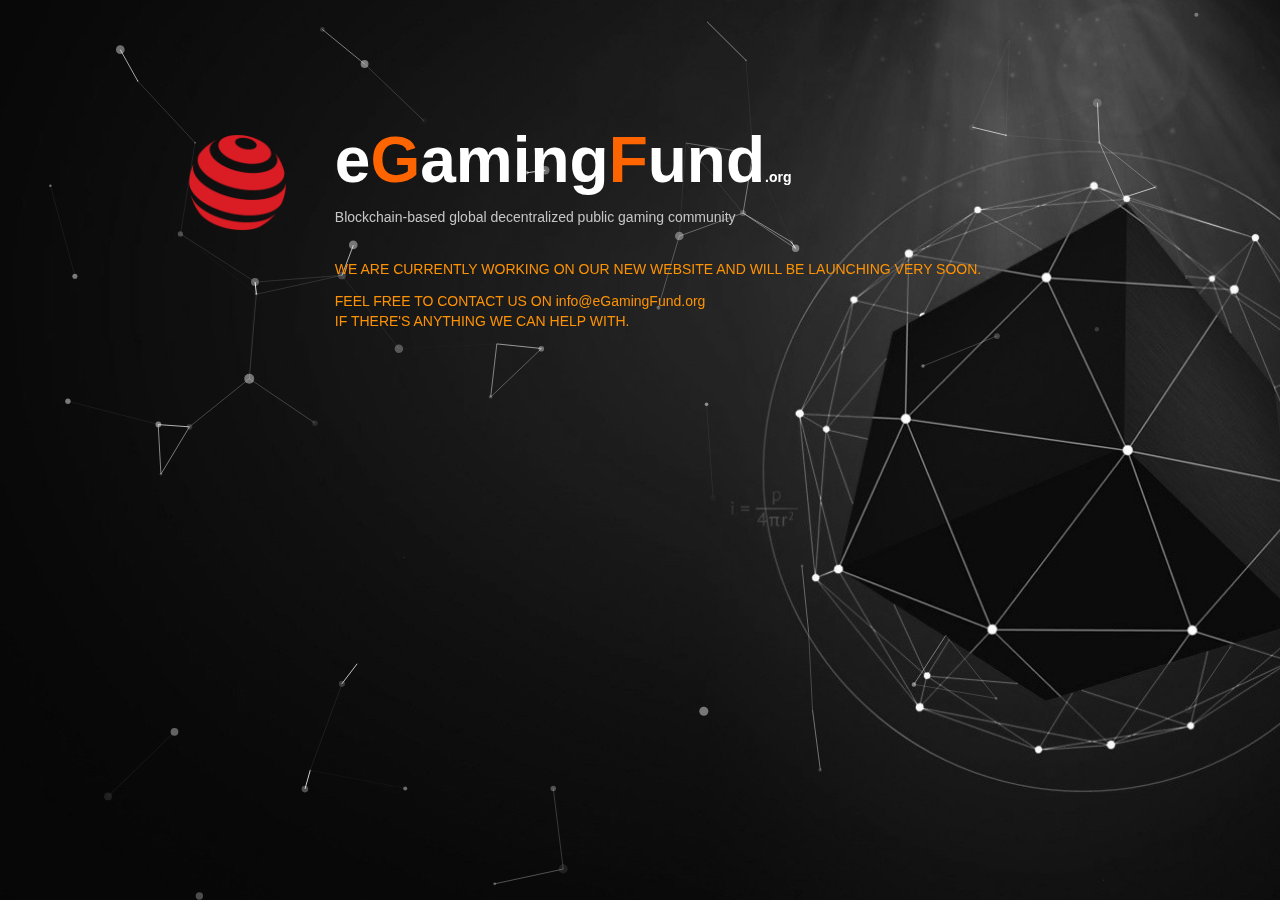
==== index.html @ 2503876f "Update" ====
﻿<!DOCTYPE html>
<html lang="zh-cmn-Hans">
<head>
    <meta charset="utf-8">
    <title>Blockchain eGamingFund Game Community eGamingFund</title>
    <link rel="bookmark" type="image/x-icon" href="img/logo1.ico"/>
	<link rel="shortcut icon" href="img/logo1.ico" type="image/x-icon"/>
    <link rel="icon" href="img/logo2.png" type="image/png">
    <meta name="viewport" content="width=device-width, initial-scale=1.0">
    <meta name="author" content="Fabian Bentz Webdesign">
    <meta name="keywords" content="Game Development,Financing,Crowdfunding,Investment,NSFW,Token,Gaming">

    <!--facebook linked start-->
    <meta property="og:type" content="website"/>
    <!--<meta property="og:locale" content="en_US"/>-->
	<meta property="og:url" content="https://egamingfund.org"/>
    <meta property="og:title" content="eGamingFund"/>
    <meta property="og:image" content="https://egamingfund.org/img/logo2.png" />
    <!--facebook linked end-->

    <!--twitter linked start-->
    <meta name="twitter:card" content="summary"/>
    <!--<meta name="twitter:site" content="@enjin"/>-->
	<meta name="twitter:title" content="eGamingFund"/>
    <meta name="twitter:image" content="https://egamingfund.org/img/logo2.png"/>
    <!--twitter linked end-->

    <!-- CSS Styles -->
    <link href="./css/bootstrap.css" rel="stylesheet">
    <link href="./css/custom.css" rel="stylesheet">
    <link rel="stylesheet" id="theme" href="./css/theme6.css" type="text/css" />
    <link rel="stylesheet" href="./font-awesome/css/font-awesome.min.css">
    <link rel="stylesheet" href="./css/particle.css" type="text/css" />
    <link rel="stylesheet" media="screen" href="./css/sequence-slider.css" />
    <link rel="stylesheet" href="./css/top.css" type="text/css" />
    <link rel="stylesheet" href="./css/new.css" type="text/css" />

    <link rel="stylesheet" href="./css/userlogin.css" type="text/css" />
    <style>
        @media (min-width: 768px){
            #top-slider .slider-bg {
                background: url(./img/slider/background0.jpg);
                margin: 0 auto;
                padding: 0;
                position: absolute;
                z-index: 100;
                width: 100%;
                height: 100%;
                /* height: 47vw; */
                background-repeat: no-repeat;
                background-size: cover;
                background-position: center;
                /* background-size: 100% 100%; */
            }
        }

        @media only screen and (max-width: 1268px){
            #sequence {
                margin: 4vw 6.5vw;
                width: initial;
            }
        }
        @media only screen and (min-width: 1268px){
            #sequence{
                margin: 9vw 6.5vw;
                width: initial;
            }
        }
        #top-slider .container {
            margin-left: 0vw;
        }
            
        
    </style>
</head>

<body class="body">   

    <!--sequence-slider --> 
    <div id="top-slider">
        <div class="slider-bg top" id="particles-js">
            <script src="./js/particles.min.js"></script>
            <script src="./js/particle-json.js"></script>
            <div class="slider-content">
                <div style="display: flex; justify-content: center; align-items: center; margin-bottom: 5vw">
                    <img src="./img/logo2.png" style="width: 10vw; margin: 0 5% 0 0;" />
                    <div class="slider-center" id="showContent">     
                        <div class="slider-title" >e<span>G</span>aming<span>F</span>und<span style="color: #fff; font-size: 14px;">.org</span></div>
                        
                    </div>
                </div>
                <div class="slider-text" id="sequence_other_item1" style="font-size: 14px; text-align: center; font-family: Arial;">Blockchain-based global decentralized public gaming community</div>
                        <div class="slider-text" id="sequence_other_item1" style="font-family: Arial;">
                            <div style="font-size: 12px;color: #FD9203; text-align: center;">WE ARE CURRENTLY WORKING ON OUR NEW WEBSITE AND WILL BE LAUNCHING VERY SOON.</div>
                            <div style="font-size: 12px;color: #FD9203; text-align: center; margin-top: 5vw;">FEEL FREE TO CONTACT US ON 
                                <a style="color: #FD9203;" href="mailto:info@egamingfund.org" target="_blank" >info@eGamingFund.org</a>
                            </div>
                            <div style="font-size: 12px;color: #FD9203; text-align: center;">IF THERE'S ANYTHING WE CAN HELP WITH.</div>
                        </div>
            </div>
        </div>

        <div class="container">    
            <div id="sequence">  
                <ul class="sequence-canvas">
                    <div style="display: flex; justify-content: center; align-items: flex-start">
                        <img src="./img/logo2.png" style="width: 10%;    margin: 2% 5% 0 0;" />
                        <li class="animate-in" id="showContent">
                            <div class="title">e<span>G</span>aming<span>F</span>und<span style="color: #fff; font-size: 14px;">.org</span></div>
                            <div class="subtitle" id="sequence_item1" style="font-size: 14px; font-family: Arial;">Blockchain-based global decentralized public gaming community</div>
                            <div class="slider-text" id="sequence_other_item1" style="font-family: Arial;">
                                <div style="font-size: 14px;color: #FD9203; text-align: left; white-space: nowrap;">WE ARE CURRENTLY WORKING ON OUR NEW WEBSITE AND WILL BE LAUNCHING VERY SOON.</div>
                                <div style="font-size: 14px;color: #FD9203; text-align: left; margin-top: 1vw">FEEL FREE TO CONTACT US ON 
                                    <a style="color: #FD9203;" href="mailto:info@egamingfund.org" target="_blank" >info@eGamingFund.org</a>
                                </div>
                                <div style="font-size: 14px;color: #FD9203; text-align: left;">IF THERE'S ANYTHING WE CAN HELP WITH.</div>
                            </div>
                        </li>
                    </div>
                </ul>			
            </div>         
        </div>
    </div>
    <!-- SEQUENCE SLIDER END -->



    <!--JAVASCRIPT================================================== -->
    <script src="./js/jquery-1.10.2.min.js"></script>
    <script type="text/javascript" src="./js/bootstrap.min.js"></script>
    <!-- Sequence Slider -->
    <script type="text/javascript" src="./js/jquery.sequence-min.js"></script>
    <!-- Parallax Background -->
    <script type="text/javascript" src="./js/nbw-parallax.js"></script>
    <script type="text/javascript" src="./js/jquery.inview.js"></script>
    <!-- Smooth Scrolling -->
    <script type="text/javascript" src="./js/smoothscroll.js"></script>
    <!-- Sticky Navigation --> 
    <script type="text/javascript" src="./js/jquery.sticky.js"></script>

</body>
</html>
---- css/custom.css ----
/* TABLE OF CONTENT
    -------------------------------------------------- 
    
    1. HEADINGS
    2. NAVBAR
    3. SLIDER
    4. ABOUT US
    5. SERVICE
    6. PORTFOLIO
    7. TEAM
    8. PRICE TABLES
    9. PROCESS
    10. CLIENTS
    11. FACTS
    12. CONTACT    
    13. FOOTER
    14. FEATURE STYLES
    15. RESPONSIVE CSS
     
    */
    body.body{
        font-family:  "Microsoft YaHei", "Arial" !important;
        /*min-width: 1280px;*/
         overflow-x: hidden;
    }
    .body_en{
        font-family: "Arial", "Microsoft YaHei" !important;
        /*min-width: 1280px;*/
         overflow-x: hidden;
    }
    @media only screen and (max-width: 968px){
        .decoration-img{
            display: none;
        }
    }

    #user-login{
        color: #fff; 
        font-size: 2rem; 
        padding: 0 5px;
    }
    #user-login .user-info{
        position: absolute;
        top: 50px;
        background-color: #000;
        color: #fff;
        font-size: 1.6rem; 
        display: none;
    }
    #user-login .user-info div:first-child{
        border-bottom: 0px solid #cf0202;
    }
    #user-login .user-info div{
        line-height: 200%;
        padding: 0 10px;
        border-top: 1px solid #cf0202;
        border-bottom: 1px solid #cf0202;
        text-align: center;
        white-space: nowrap;
    }
    #user-login .user-info div:hover,
    #user-login .user-info div:active{
        color: #cf0202;
        cursor: pointer;
    }
    @media (max-width: 350px){
        #user-login{
            color: #fff; 
            font-size: 1.8rem; 
            padding: 0 5px;
        }
    }

    /* 1. HEADINGS
    -------------------------------------------------- */
    
    h1 {
	    font-size: 60px;
	    text-transform: uppercase;
	    text-align: center;
    }
    
    h2 {
	    font-size:50px;
	    text-align: center;
    }
    
    h3 {
	    font-size: 40px;
	    text-align: center;
	}
	
	h4 {
	    font-size: 30px;
	}
	
	h5 {
		font-size: 20px;
	}
	
	h6 {
		font-size: 12px;
	}
	
	.subhead {
		color: #fff;
		text-align: center;
	}

    /* 2. NAVBAR
    -------------------------------------------------- */
    #menu .w-col img.logo{
        margin-top:10px
    }
    #menu {
	    z-index: 11000;
        border: 1px solid #1e1e1e;
        margin: 0;
        position: fixed;
    }
    #menu .container{
        margin: 0;
        padding: 0;
        width: 100%;
    }
    #menu .container .navbar-collapse a{
        font-weight: bold;
        font-size: 14px;
        padding: 15.5px 0;
        margin: 0 12px;
        color: #e5e5e5;
    }
    #menu .container .navbar-collapse a:hover,  #menu .container .navbar-collapse a:focus{
        border-bottom: 2px solid red;
        color: red;
        background-color: #000;
    }
    #menu .container #navigation{
        margin-left: 5px;
    }

    #menu .container #translation{
        float: right;
        height: 50px;
        line-height: 50px;
    }
    #menu .container #translation img{
        margin: 0 5px;
        width: 25px;
        cursor: pointer;
    }

    #google_translate_element{
        position: absolute; 
        right: 66px; 
        width: 125px; 
        height: 50px; 
        line-height: 50px;
    }

    #menu .container #registration{
        float: right;
        /*margin-right: 10px;*/
        height: 51px;
        line-height: 51px;
    }
    #menu .container #registration a{
        font-weight: bold;
        font-size: 13px;
        margin: 11px 0;
        padding: 0px 13px;
        border: 1px solid red;
        color: #e5e5e5;
        border-radius: 4px;
        height: 28px;
        line-height: 28px;
        min-width: 99px;
        text-align: center;
        margin-right:  6px;
    }
    #menu .container #registration a:link{
        background-color: #000;
    }
    #menu .container #registration a:visited{
        background-color: #000;
    }
    #menu .container #registration a:hover{
        background-color: red;
    }
    #menu .container #registration a:active{
        background-color: red;
    }
    
    #menu .container #registration span{
        font-size: 14px;
        padding: 15px 0;
        margin: 0 0px;
        color: red;
        font-weight: bolder;
        font-family: "Arial";
    }

    @media only screen and (max-width: 1067px){
        #menu .container #translation{
            float: left;
            display: flex;
            height: 51px;
            line-height: 51px;
            margin: 0px;
            justify-content: flex-end;
            padding-right: 10px;
        }
        #menu .container #registration{
            display: flex;
            margin: 5px;
            height: 51px;
            line-height: 30px;
            float: left;
            margin-left: 25px;
        }
        #menu .container .navbar-collapse a{
            padding: 6px 0;
        }
        #menu .container #registration a{
            margin: 4px 0;
            padding: 0px 16px;
        }

        #menu-sticky-wrapper .navbar-header{
            width: 100%;
            margin: 0;
        }
        #menu-sticky-wrapper .navbar-inverse .navbar-toggle{
            margin-right:  10px;
        }
        #menu-sticky-wrapper .navbar-inverse .navbar-toggle .icon-bar {
            background-color: red;
        }
        #menu-sticky-wrapper .navbar-inverse .in{
            overflow: hidden;
            padding: 0;
            width: 100%;
            margin: 0;
            border-color: red;
            border-bottom: 1px solid red;
        }
        #menu .container #navigation{
            margin-left: 20px;
        }
         #menu .container #registration a{
            margin-right: 16px;
        }
    }
    @media only screen and (max-width: 350px){
         #menu .container #translation img{
            margin: 0 3px;
        }
         #menu .container #translation{
             margin-left: 0px;
             padding-right: 0px;
         }
    }

    @media only screen and (min-width: 1068px){
        #menu .container #translation{
            position: absolute;
            right: 100px;
        }
    }

    /* 3. SLIDER BACKGROUND
    -------------------------------------------------- */
    
    #top-slider {
    	width: 100%;
    	height: 47vw;
     	text-align: center;
    	z-index: 100;
    }
    #top-slider .container{
        margin-left: 2vw;
    }
    #top-slider .slider-bg {
    	background: url(../img/slider/background0.jpg);	
    	margin: 0 auto;
    	padding: 0;
    	position: absolute;
    	z-index: 100;
    	width: 100%;
    	height: 47vw;
        background-size: 100% 100%;
    }

    /* 4. ABOUT US
    -------------------------------------------------- */

    .html {
    	width: 95%;  /* YOUR SKILL VALUE HERE */
    	-moz-animation: html 15s ease-out;
    	-webkit-animation: html 15s ease-out;
    	background-color: #e67e22;
    }

    .css {
    	width: 90%; /* YOUR SKILL VALUE HERE */
    	-moz-animation: css 15s ease-out;
    	-webkit-animation: css 15s ease-out;
    	background-color: #e67e22;
    }

    .java {
    	width: 55%; /* YOUR SKILL VALUE HERE */
    	-moz-animation: java 15s ease-out;
    	-webkit-animation: java 15s ease-out;
    	background-color: #e67e22;
    }

    .php {
    	width: 65%; /* YOUR SKILL VALUE HERE */
    	-moz-animation: php 15s ease-out;
    	-webkit-animation: php 15s ease-out;
    	background-color: #e67e22;	
    }

    .psd {
    	width: 85%; /* YOUR SKILL VALUE HERE */
    	-moz-animation: psd 15s ease-out;
    	-webkit-animation: psd 15s ease-out;
    	background-color: #e67e22;	
    }

.copyrights{
	text-indent:-9999px;
	height:0;
	line-height:0;
	font-size:0;
	overflow:hidden;
}
    
    /* animation keyframes */

    @-moz-keyframes html {0%  { width:0px;} 100%{ width:95%;}  }
    @-moz-keyframes css        { 0%  { width:0px;} 100%{ width:90%;}  }
    @-moz-keyframes java      { 0%  { width:0px;} 100%{ width:55%;}  }
    @-moz-keyframes php   { 0%  { width:0px;} 100%{ width:65%;}  }
    @-moz-keyframes psd   { 0%  { width:0px;} 100%{ width:85%;}  }

    @-webkit-keyframes html       { 0%  { width:0px;} 100%{ width:95%;}  }
    @-webkit-keyframes css        { 0%  { width:0px;} 100%{ width:90%;}  }
    @-webkit-keyframes java      { 0%  { width:0px;} 100%{ width:55%;}  }
    @-webkit-keyframes php   { 0%  { width:0px;} 100% { width:65%;}  }
    @-webkit-keyframes psd   { 0%  { width:0px;} 100% { width:85%;}  }
    
    /* 5. SERVICE
    -------------------------------------------------- */

    .service {
        padding: 0px 40px 20px 40px;
    }
    .service2 {
        padding: 0px 40px 20px 40px;
    }
    
    .service-col {
	    margin: 0px 10px;
	    padding: 30px 10px;
	    -webkit-transition:  ease-out 0.6s;
        -moz-transition: ease-out 0.6s;
        -o-transition: ease-out 0.6s;
        transition: ease-out 0.6s;
    }
    
    .service-col h4 {
	    border-bottom: 1px solid transparent;
	    padding: 10px 0px;
    }
    
    .service-col p {
	    padding: 10px;
    }
    
    .service-col:hover {
	    -webkit-transition: all 0.6s linear;
        -moz-transition: all 0.6s linear;
        -o-transition: all 0.6s linear;
        -ms-transition: all 0.6s linear;
        transition: all 0.6s linear;
    }
    
    .service-col:hover p {
	    padding: 10px;
    }

    .service-col:hover > div {
        text-shadow: 1px -1px 0px rgba(0,0,0,0.5);
	    -webkit-transform: rotate(360deg);
        -moz-transform: rotate(360deg);
        -o-transform: rotate(360deg);
        border-radius: 50%;
	    -webkit-border-radius: 50%;
	    -moz-border-radius: 50%;
    }
    
    /* Icon rotation effect  */
    
    .rotate {
	    -webkit-transition-duration: 0.8s;
        -moz-transition-duration: 0.8s;
        -o-transition-duration: 0.8s;
        transition-duration: 0.8s;
        border-radius: 50%;
    }
    
    .rotate:hover {
        -webkit-transform: rotate(360deg);
        -moz-transform: rotate(360deg);
        -o-transform: rotate(360deg);
        border-radius: 50%;   
    }
    
   /* Icons  */
    
    .icon-wrench, .icon-mobile {
        /*background: url('../img/icon-bg.png') repeat-x center center;*/
        position: relative;
        display: inline-block;
        width: 80px;
        height: 80px;
        padding-top: 25px;
        border-radius: 50%;
	    -webkit-border-radius: 50%;
	    -moz-border-radius: 50%;
    }
    
    .icon-desktop {
        background: url('../img/icon-bg.png') repeat-x center center;
        position: relative;
        display: inline-block;
        width: 140px;
        height: 140px;
        padding-top: 22px;
        border-radius: 50%;
	    -webkit-border-radius: 50%;
	    -moz-border-radius: 50%;
    }
    
    .webdesign {
	    z-index: 1000;
    }
    
    /* Hire Us Button  */
    
    .service-btn {
	    margin-top: 40px;
    }
    
    .btn-hire {
        text-transform: uppercase;
        font-size: 20px;
	    padding: 10px 20px;
    }

    /* 6. PORTFOLIO
    -------------------------------------------------- */
    
    /* Filter */
    
    .filter-list ul{
        text-align: center;
    }
    
    .filter-list ul li {
        margin: 5px;
        cursor: pointer;
    }
    #portfolio .nav-pills > li > a:hover, #portfolio .nav-pills > li > a:focus{
        background-color: red !important;
    }

    /* images grid and hover effect */
    
    .gallery {
	    margin: 40px 0px 0px 0px;
    }
    
    #Grid .mix{
        opacity: 0;
        display: none;
    }

    .images {
	    margin: 10px 0px;
    }

    .overlay {
        position: relative;
        overflow: hidden;
    }
 
    .caption {
        position: absolute;
        top: 0;
        right: 0;
        background: rgba(0, 0, 0, 0.75);
        width: 100%;
        height: 100%;
        padding: 2%;
        display: none;
        text-align: center;
        z-index: 2;
    }
    
    .caption h5 {
	    margin-top: 15%;
	    margin-left: 10px;
	    margin-right: 10px;
    }
    
    .caption p {
	    font-size: 12px;
    }

    /* 7. TEAM
    -------------------------------------------------- */
    
    .team {
	    margin: 0px 10px;
	    padding: 30px 10px;
	    -webkit-transition:  ease-out 0.6s;
        -moz-transition: ease-out 0.6s;
        -o-transition: ease-out 0.6s;
        transition: ease-out 0.6s;
    }
    .team2 {
	    margin: 0px 10px;
	    padding: 30px 10px;
	    -webkit-transition:  ease-out 0.6s;
        -moz-transition: ease-out 0.6s;
        -o-transition: ease-out 0.6s;
        transition: ease-out 0.6s;
    }

    .job {
        font-size: 12px;
    }
    
    .team p {
	    padding: 10px;
    }
    
    .team:hover {
	    -webkit-transition: all 0.6s linear;
        -moz-transition: all 0.6s linear;
        -o-transition: all 0.6s linear;
        -ms-transition: all 0.6s linear;
        transition: all 0.6s linear;
    }
    
    .team:hover p {
	    padding: 10px;
    }
    .team2 p {
	    padding: 10px;
    }
    
    .team2:hover {
	    -webkit-transition: all 0.6s linear;
        -moz-transition: all 0.6s linear;
        -o-transition: all 0.6s linear;
        -ms-transition: all 0.6s linear;
        transition: all 0.6s linear;
    }
    
    .team2:hover p {
	    padding: 10px;
    }
    
   /* Team Member Images  */
    
    .member1 {
        background: url('../img/team/1.jpg') center center no-repeat; /* YOUR IMAGE HERE */
        -webkit-background-size: cover;
        -moz-background-size: cover;
        -o-background-size: cover;
        background-size: cover;
        position: relative;
        display: inline-block;
        width: 140px;
        height: 140px;
        padding-top: 25px;
        border-radius: 50%;
	    -webkit-border-radius: 50%;
	    -moz-border-radius: 50%;
    }
    
    .member2 {
        background: url('../img/team/1.jpg') center center no-repeat; /* YOUR IMAGE HERE */
        -webkit-background-size: cover;
        -moz-background-size: cover;
        -o-background-size: cover;
        background-size: cover;
        position: relative;
        display: inline-block;
        width: 140px;
        height: 140px;
        padding-top: 25px;
        border-radius: 50%;
	    -webkit-border-radius: 50%;
	    -moz-border-radius: 50%;
    }
    
    .member3 {
        background: url('../img/team/1.jpg') center center no-repeat; /* YOUR IMAGE HERE */
        -webkit-background-size: cover;
        -moz-background-size: cover;
        -o-background-size: cover;
        background-size: cover;
        position: relative;
        display: inline-block;
        width: 140px;
        height: 140px;
        padding-top: 25px;
        border-radius: 50%;
	    -webkit-border-radius: 50%;
	    -moz-border-radius: 50%;
    }
    
    .member4 {
        background: url('../img/team/1.jpg') center center no-repeat; /* YOUR IMAGE HERE */
        -webkit-background-size: cover;
        -moz-background-size: cover;
        -o-background-size: cover;
        background-size: cover;
        position: relative;
        display: inline-block;
        width: 140px;
        height: 140px;
        padding-top: 25px;
        border-radius: 50%;
	    -webkit-border-radius: 50%;
	    -moz-border-radius: 50%;
    }
    
    /* Team Member Hover Images  */
    
    .team-member1:hover > div {
        background: url('../img/team/backside/1.jpg') center center no-repeat; /* YOUR IMAGE HERE */
        -webkit-background-size: cover;
        -moz-background-size: cover;
        -o-background-size: cover;
        background-size: cover;
	    -webkit-transform: rotate(360deg);
        -moz-transform: rotate(360deg);
        -o-transform: rotate(360deg);
        border-radius: 50%;
	    -webkit-border-radius: 50%;
	    -moz-border-radius: 50%;
    }
    
    .team-member2:hover > div {
        background: url('../img/team/backside/1.jpg') center center no-repeat; /* YOUR IMAGE HERE */
        -webkit-background-size: cover;
        -moz-background-size: cover;
        -o-background-size: cover;
        background-size: cover;
	    -webkit-transform: rotate(360deg);
        -moz-transform: rotate(360deg);
        -o-transform: rotate(360deg);
        border-radius: 50%;
	    -webkit-border-radius: 50%;
	    -moz-border-radius: 50%;
    }
    
    .team-member3:hover > div {
        background: url('../img/team/backside/1.jpg') center center no-repeat; /* YOUR IMAGE HERE */
        -webkit-background-size: cover;
        -moz-background-size: cover;
        -o-background-size: cover;
        background-size: cover;
	    -webkit-transform: rotate(360deg);
        -moz-transform: rotate(360deg);
        -o-transform: rotate(360deg);
        border-radius: 50%;
	    -webkit-border-radius: 50%;
	    -moz-border-radius: 50%;
    }
    
    .team-member4:hover > div {
        background: url('../img/team/backside/1.jpg') center center no-repeat; /* YOUR IMAGE HERE */
        -webkit-background-size: cover;
        -moz-background-size: cover;
        -o-background-size: cover;
        background-size: cover;
	    -webkit-transform: rotate(360deg);
        -moz-transform: rotate(360deg);
        -o-transform: rotate(360deg);
        border-radius: 50%;
	    -webkit-border-radius: 50%;
	    -moz-border-radius: 50%;
    }
    
    /* TEAM MEMBER SOCIAL ICONS */
    
    .social-team a{
	    padding: 0px 5px;
    }
    
    .icon-social {
        position: relative;
        display: inline-block;
        width: 20px;
        height: 20px;
        border-radius: 50%;
	    -webkit-border-radius: 50%;
	    -moz-border-radius: 50%;
    }

    /* 8. PRICE
    -------------------------------------------------- */
    
    .tables {
	    padding-bottom: 60px;
    }

    .price-table {
	    text-align: center;
    	margin-bottom: 20px;
	}
	
	.price-table:hover {
      -webkit-transition: all 0.6s linear;
      -moz-transition: all 0.6s linear;
      -o-transition: all 0.6s linear;
      -ms-transition: all 0.6s linear;
      transition: all 0.6s linear;
    }
	
	.price-table-body {
		padding: 0px;
		text-align: center;
	}
	
	.price-table-heading h3 {
	    font-weight: 400;
	    font-size: 28px;
	    line-height: 1em;
	    padding: 30px;
	    margin: 0;
	}

	.the-price {
		padding: 20px;
		margin: 0;
	}
	
	.the-price h1 {
	    font-size: 50px;
		line-height: 1em;
	    margin: 0;
	}

	.month
	{
	    font-size: 16px;
	}
	
	.price-table-footer {
		padding: 30px;
	}
	
	.table-feature {
		margin-top: -60px;
		-webkit-transition:  ease-out 0.6s;
        -moz-transition: ease-out 0.6s;
        -o-transition: ease-out 0.6s;
        transition: ease-out 0.6s;
	}
	
	.table-feature:hover {
       -webkit-transition: all 0.6s linear;
       -moz-transition: all 0.6s linear;
       -o-transition: all 0.6s linear;
       -ms-transition: all 0.6s linear;
       transition: all 0.6s linear;
    }
	
	/* 14. FEATURE STYLES
    -------------------------------------------------- */

    /* HEADING BOARDERS */
    
    .head-border-white {
	    width: 20%;
	    height: 0px;
    }
    
    .head-border-grey {
	    width: 20%;
	    height: 1px;
    }

    /* FONT STYLES  */
    
    .head {
	    /*margin-bottom: 60px;*/
        margin-top: 3.5vw;
    }
    
    .center {
	    text-align: center;
    }

    /* 15. MEDIA RESPONSIVE
    -------------------------------------------------- */
    
    @media only screen and (min-width: 1200px) {
    
    /* Top Slider */
    
     #top-slider .slider-bg {
        background-size: cover;
     }
    }

    @media (max-width: 979px) {
    
    /* Navbar */
    
     .container.navbar-wrapper {
        margin-bottom: 0;
        width: auto;
     }
     
     .navbar-inner {
        border-radius: 0;
        margin: 1px 0;
     }
     
     /* Filter */

    .filter-list ul{
        text-align: center;
    }
    
    /* Contact Form */
      
    .input-group {
	    max-width: 300px !important;
	    float: none;
        margin: 0 auto;
    }
	
	.form {
		padding-bottom: 50px;
	}
	
	
	.requi {
	    padding-left: 15px;
	    font-size: 12px;
    }

    }

    @media only screen and (max-width: 768px) {
    
    .slide {
	    padding-top: 30%;
    }
    
    /* Team */
   
   .team {
      -webkit-transition:  none;
      -moz-transition: none;
      -o-transition: none;
      transition: none;
    }
    
    .team:hover {
        -webkit-transition: none;
        -moz-transition: none;
        -o-transition: none;
        -ms-transition: none;
        transition: none;
    }
    .team2 {
      -webkit-transition:  none;
      -moz-transition: none;
      -o-transition: none;
      transition: none;
    }
    
    .team2:hover {
        -webkit-transition: none;
        -moz-transition: none;
        -o-transition: none;
        -ms-transition: none;
        transition: none;
    }
    
    /* Filter */
    
    .filter-list ul{
        text-align: center;
    }

    }
    
    @media (max-width: 489px) {
    
    /* Filter */
    
    .filter-list ul{
        text-align: center;
    }
    
    .filter-list ul li {
        margin-left: 5px;
        cursor: pointer;
        font-size: 12px;
    }
    
    .nav-pills > li > a {
        position: relative;
        display: block;
        padding: 5px 10px
    }
    
    .gallery ul li {
      margin: 0;
      padding: 0px 0;
      float: left;
    }
    
    .gallery ul li:hover {
      margin: 0;
      padding: 0px 0;
      float: left;
    }
    
   .gallery ul li:hover img {
      opacity: 0.1;
    }
    
    .gallery ul li:hover strong {
      font-size: 12px;
      margin: 0;
      padding: 10px 0;
      position: absolute;
      display: block;
      text-align: center;
      bottom: 55%;
      opacity: 0.9;
    }
    
    .gallery ul li:hover p {
      font-size: 12px;
      margin: 0;
      padding: 0px 0px 20px 0px;
      position: absolute;
      width: 100%;
      display: block;
      text-align: center;
      bottom: 0;
    }

    .gallery ul li:hover p span {
      margin-top: 20px;
      font-size: 12px;
      display: block;
    }

    }
    
    @media (max-width: 767px) {
    
    /* Heading */
    
    h1 {
	    font-size: 50px;
    }
    
    /* Top Slider */

    #top-slider {
    	width: 100%;
    	height: 164vw;
     	text-align: center;
    	z-index: 100;
    }
    
    #top-slider .slider-bg {
   	 	margin: 0 auto;
		padding: 0;
		position: absolute;
		z-index: 100;
		width: 100%;
		height: 164vw;
        background: url(../img/slider/background.jpg);	
        background-size: 100% 100%;
    }
    
    /* Button */
    
    .btn-top {
	    text-transform: uppercase;
        font-size: 10px;
	    padding: 10px 20px
    }
    
    /* About Us */
    
    .agency-heading {
        text-align: center;
        font-size: 50px;
    }
    
    /* Filter */
    
    .filter-list ul{
        text-align: center;
    }
    
    .filter-list ul li {
        margin-top: 5px;
        margin-left: 5px;
        cursor: pointer;
        font-size: 10px;
    }
    
    .nav-pills > li > a {
        position: relative;
        display: block;
        padding: 5px 10px
    }

    .team-grid  {
        position: relative;
        display: inline-block;
        width: 180px;
        height: 180px;
    }
    
    .media-object {
	    display: none;
    }
    
    /* Social Media Divider */
    
    .social-icons {
	    padding-top: 40px;
    }
    
    #divider .divider-bg {
    	background: cover;
    }

    }
---- css/theme6.css ----
/* TABLE OF CONTENT
    -------------------------------------------------- 

    1. NAVBAR
    2. ABOUT US
    3. SERVICE
    4. PORTFOLIO
    5. TEAM
    6. PRICE TABLES
    9. FACTS
    9. CONTACT    
    11. FOOTER
    12. BORDERS
    
    */

/* 1. Navbar
-------------- */

.navbar-inverse {
  background-color: #000;
}

/* 2. About Us
-------------- */
    #about {
        background-image: url(../img/about/bg01.png);
        background-size: 100% 100%;
	    display: block;
        width: 100%;
        overflow: hidden;
        position: relative;
	    z-index: 900;
        height: 49.5vw;
    }
    #about .container{
        margin-top: 17vw;
    }
    
    #about h1 {
	    color: #000; 
        font-size: 35px; 
    }
    
    #about p {
	    color: #000;
    }
    #about .about-img{
        display: flex;
        margin-bottom: 30px;
    }
    #about .about-img img{
        margin: 0 auto;
        width: 2.1vw;
        height: 2.1vw;
    }
    #about .about-title{
        /*font-size: 3.1vw;*/
        font-size: 50px;
        color: #fff;
        text-align: center;
        font-family: "Arial";
    }
    #about .container p{
        color: #d3d3d3;
        text-align: center;
        font-size: 1.3rem;
        line-height: 20px;
        margin: 20px 5vw;
    }
    #about .container p span{
        color: #feb201;
    }

    #about ul li img{
        height: 35vw;
        width: 26.5vw;
        margin: 0 auto;
    }
    @media only screen and (max-width: 1468px){
        #about .container p{
            margin: 8px;
        }
        #about .about-img{
            margin-bottom: 10px;
        }    
    }
    @media only screen and (max-width: 1268px){
        #about .container{
            width: 93vw;
        }   
        #about .container p{
            margin: 6px;
        }
        #about .about-title{
            line-height: 50px;
        }
        #about .about-img{
            margin-bottom: 8px;
        }    
    }
    @media only screen and (max-width: 1068px){
        #about{
            height: initial;
            background: -o-linear-gradient(top, #9d0101, #6a0000);
            background: -webkit-gradient(linear, 0 0, 0 bottom, from(#9d0101), to(#6a0000));
            background: -moz-linear-gradient(top, #9d0101, #6a0000);
        }
        #about .container{
            margin-top: 50px;
            margin-bottom: 40px;
        }
        #about .about-img img{
            width: 40px;
            height: 40px;
        }
        #about .container p{
            margin: 20px 5vw;
        }
        #about .about-img{
            margin-bottom: 20px;
        }
        #about .about-title{
            font-size: 32px;
            line-height: 32px;
        }
    }
    
    #skillbar h6 {
	    color: #fff !important;
    }

/* 2. INDUSTRY STATUS
-------------- */

    #industry-status{
        background-image: url(../img/industryStatus/bg02.jpg);
        background-size: 100% 100%;
	    display: block;
        width: 100%;
        overflow: hidden;
        position: relative;
	    z-index: 900;
        height: 49.5vw;
    }
    #industry-status .container{
        width: 100%;
        height: 100%;
        display: flex;
    }
    #industry-status .container .prominent-characteristic{
        position: relative;
        width: 20vw;
        left: 27%;
        color: #fff;
        height: 100%;
        padding-top: 6vw;
    }
    #industry-status .container .prominent-characteristic div{
        display: flex;
    }
    #industry-status .container .prominent-characteristic img{
        width: 8px;
        height: 8px;
        margin: 8px;
    }
    #industry-status .container .prominent-characteristic div div{ 
        /*margin-left: 3px;*/
        border-bottom: 2px solid red;
    }

    #industry-status .container .industry-title{
        font-size: 40px; 
        color: #fff; 
        font-weight: 800;
    }
     
    #industry-status .industry-status-img{
        margin-bottom: 30px;
    }
    #industry-status .industry-status-img img{
        /*margin: 0 4.5vw;*/
        width: 17vw;
    }

    #industry-status h1 {
	    color: #fff; 
        font-size: 35px; 
    }

    #industry-status h3 {
	    color: #fff; 
        font-size: 25px; 
    }

    #industry-status div span {
	    color: #d3d3d3; 
    }

    #industry-status .container .special-info div{
            margin: 2px 0;
    }
    #industry-status .container .special-info div .icon-circle{
        width: 8px;
        height: 8px;
        background: url(../img/industryStatus/circle.png);
        background-repeat: no-repeat;
        background-size: 100% 100%;
        position: relative;
        top: 18px;
        right: 15px;
    }
    #industry-status .container .special-info div .industry_status_item{ 
        font-size: 13px;
        line-height: 24px;
    }
    #industry-status .container .special-info div .industry_status_item span{ 
        color: #FE6501;
    }

    #industry-status .industry-status-intro{
        width: 506px;
        position: relative;
        top: 20%;
            /*margin-top: 10vw;*/
        left: 33%;
        padding: 0;
    }

    @media only screen and (max-width: 1268px){
        #industry-status{
            height: initial;
            background: #191b1a;
        }
        #industry-status .container{
            margin-top: 50px;
            margin-bottom: 50px;
        }
        #industry-status .industry-status-intro{
            margin: auto 10%;
            position: initial;
            width: 80%;
        }
        #industry-status .container .industry-title{
            font-size: 32px; 
            text-align: center;
        }
        #industry-status .container .prominent-characteristic{
            display: none;
        }
    }
    @media only screen and (max-width: 468px){
         #industry-status .container .industry-title{
            font-size: 32px;
            margin-top: 30px;
        }
    }

/* 3. Service
-------------- */
    
    #service {
        background-image: url(../img/service/bg01.jpg);
        background-size: 100% 100%;
	    display: block;
        width: 100%;
        overflow: hidden;
        position: relative;
	    z-index: 900;
	    text-align: center;
         height: 50vw;
    }
    #service2 {
        background: #343434;
	    padding: 120px 0px;
	    display: block;
        width: 100%;
        overflow: hidden;
        position: relative;
	    z-index: 900;
	    text-align: center;
    }
    #service .container .row .head{
        margin: 8vw 0 1.4vw 0;
    }
     #service .container .row .head .service-title{
        color: #5b5b5b; 
        font-weight: 800;
    }
    #service .container .row .head .service-title div{
        font-size: 40px; 
        display: inline-block;
    }
    
     #service h1 {
	    color: #fff;
        font-size: 35px; 
    }
    #service2 h1 {
	    color: #fff;
        font-size: 35px; 
    }
    
    .service-col h4 {
	    color: #fff;
        font-size: 24px;        
	}
    #service .service-col h4{
        color: #363636;
        font-size: 20px;
        font-weight: bold;
        font-family: "Microsoft YaHei" ! important;
    }
    #service .service-col p{
        color: #000;
        font-size: 13px;
        padding: 0;
        margin: 5px 26px;
        line-height: 24px;
    }
    #service .service-col p span{
        color: #963c00;
    }
    
    .service-col p {
	    color: #b8b8b8;
    }
    #service .service-col .icon-desktop, #service .service-col .icon-wrench, #service .service-col .icon-mobile{
        background: url(../img/service/017.png) repeat-x center center;
        background-size: 100% 100%;
        border-radius: 0;
        width: 130px;
        height: 150px;
        padding: 0;
    }
    #service .service-col .icon-desktop:hover, #service .service-col .icon-wrench:hover, #service .service-col .icon-mobile:hover{
        background: url(../img/service/018.png) repeat-x center center;
        background-size: 100% 100%;
    }
     #service .service-col img{
        width: 84%;
        height: 84%; 
        margin-top: 12px;
     }
     #service .service{
         padding: 2.5vw 0 0 0;
     }
     @media only screen and (max-width: 468px){
         #service .container .row .head .service-title{
            margin-top: 80px;
         }
         #service .container .row .head .service-title div{
            font-size: 32px;
        }
    }

/* 4. Portfolio
-------------- */
    
    #portfolio {
        background: #343434;
	    display: block;
        width: 100%;
        overflow: hidden;
        position: relative;
	    z-index: 900;
        color: white;
        text-align: center;
    }
    #portfolio .container .head img{
        height: 4.2vw;
    }
    #portfolio .container .head{
        margin: 8vw 0 2.4vw 0;
    }
    #portfolio .container .head .portfolio-title{
        font-size: 40px; 
        color: #fff; 
        font-weight: 800;
    }

    #portfolio h1 {
	    color: #fff;
        font-size: 35px; 
    }
    
    .caption {
        color: #fff !important;
        background: rgba(192, 57, 43, 0.75);
    }
    
    .caption h5 {
        color: #000;
	    border-bottom: 1px solid #fff;
	}
    #portfolio #Grid{
        float: left;
        margin-bottom: 6vw;
    }

    #portfolio .portfolio-item{
        float: left;
        height: 400px;
        padding: 0;
        border: 2px solid #414141;
        margin: 20px 0 40px;
        margin-right: -2px;
    }
    #portfolio .overlay div, #portfolio .overlay p{
        text-align: center;
        font-size: 13px;
        line-height: 24px;
    }
    #portfolio .overlay div{
        color: #fff;
        font-size: 20px;
        font-weight: bold;
        margin-bottom: 5px;
        margin-top: 10px;
    }
    #portfolio .overlay .service-p span{
        color: #FE6501;
    }
    @media only screen and (max-width: 1468px) {
        #service .service{
            padding: 0;
        }
    }
    @media only screen and (max-width: 1268px) {
        #portfolio .portfolio-item{
            float: left;
            width: 33%;
            height: 450px;
        }
        
        #service{
            height: initial;
            /*background-size: 100%;*/
            background: #fff;
        }
        
        #service .container .row .head img{
            height: 50px;
        }
        #portfolio .container .head img{
            height: 50px;
        }

        #team .container .row .head img{
            height: 50px;
        }

        #price{
            height: initial;
            background-size: 100%;
        }
        #price .container .row .head-title img{
            height: 50px;
        }       
    }
    @media only screen and (max-width: 992px) {
        #portfolio .portfolio-item{
            float: left;
            width: 50%;
            height: 450px;
        }   
        
        #about ul li img{
            width: 247px;
            height: 326px;
        }
    }
    @media only screen and (max-width: 580px) {
        #portfolio .portfolio-item{
            float: left;
            width: 100%;
            height: initial;
        }
    }
     @media only screen and (max-width: 468px){
         #portfolio .container .head .portfolio-title{
            font-size: 32px;
            margin-top: 80px;
            margin-bottom: 40px;
        }
        #portfolio #Grid{
            margin-top: 20px;
        }
    }
    #portfolio .image img{
        vertical-align: middle;
        position: relative;
        bottom: 25px;
        display: inline-block;
        /*width: 80px;*/
        height: 50px;
        border-radius: 0;
    }
     #portfolio #Grid .service-col{
         padding-top: 66px;
     }

/* 5. Team
-------------- */
    #team {
        background: #383838;
	    display: block;
        width: 100%;
        overflow: hidden;
        position: relative;
	    z-index: 900;
	    text-align: center;
    }
    #team2 {
	    background: #c0392b;
	    padding: 120px 0px ;
	    display: block;
        width: 100%;
        overflow: hidden;
        position: relative;
	    z-index: 900;
	    text-align: center;
    }
    #team .container .row .head{
        margin:  8vw 0 4vw;
    }

    #team .team-item-content{
        width: 25%;
        display: flex;
        justify-content: center;
    }
    @media only screen and (max-width: 1200px){
        #team .team-item-content{
            width: 33.3%;
        }
    }
    @media only screen and (max-width: 992px){
        #team .team-item-content{
            width: 50%;
        }
    }
    @media only screen and (max-width: 598px){
        #team .team-item-content{
            width: 100%;
        }
    }
    #team .team-item{
        width: 290px;
        height: inherit;
    }

    .team:hover {
	    background-color: #000;
	    color: #fff;
    }
    #team .team .name{
        color: #fff;
        font-size: 20px;
        text-align: center;
    }
    #team .team-item div{
            margin: 0px 10px;
            padding: 30px 10px;
    }
    #team .team-item .team-member p{
        /*padding: 10px;*/
        color: #c0c0c0;
        font-size: 12px;
        line-height: 24px;
    }
    #team .team-item .team-member .name{
        font-size: 16px;
        color: #fff;
        margin-top: 10px;
    }
    #team .team-item .team-member .member{
        background-size: 100% 100%;
        width: 110px;
        height: 110px;
        background-position-y: 0%;
    }
     #team .container .row .head .team-title{
            color: #fff; 
            font-weight: 800; 
    }
    #team .container .row .head .team-title div{
            font-size: 40px;
            display: inline-block;
        }
    @media only screen and (max-width: 468px){
        #team .container .row .head .team-title{
            margin-top: 80px;
        }
        #team .container .row .head .team-title div{
            font-size: 32px;
        }
    }

    #team .investment-institution{
        display: flex; 
        justify-content: space-between;
        min-height: 100px;
        margin: 0 20px 20px;
    }
    #team .investment-institution .institution-item{
        width: 19%;
        height: inherit;
    }
    #team .investment-institution .institution-item div img{
        width: 100%;
        max-width: 360px;
    }
    #team  .team-small-title{
        font-size: 20px;
        font-weight: bold;
        color: #fff;
        margin: 60px 0 20px;
    }
    #team .team-support-content{
        font-size: 24px;
        line-height: 50px;
        color: #fff;
        margin: 0 20px 8vw;
    }
    #team .team-support-content .team-support-item2 img{
        width: 120px;
        margin: 0 20px;
    }
    #team .team-support-content .team-support-item1 span{
        color: #fe6501;
    }
    #team .team-support-content .team-support-item1 a{
        color: #5480ff;
    }

     @media only screen and (max-width: 768px){
        #team .investment-institution{
            display: block; 
            margin: 0 20px 40px;
        }
        #team .investment-institution .institution-item{
            width: 80%;
            margin: 20px auto;
        }
        #team .team-support-content{
            font-size: 20px;
            line-height: 40px;
            color: #fff;
            margin: 0 20px 100px;
        }
    }
    @media only screen and (max-width: 468px){
         #team .team-support-content{
            font-size: 15px;
            line-height: 40px;
            color: #fff;
            margin: 0 20px 100px;
        }
        #team .team-support-content .team-support-item2 img{
            width: 100px;
            margin: 0 10px;
        }
    }
    
    .team p {
	    color: #fff;
    }
    
    .team:hover p {
	    padding: 10px;
	    color: #fff;
    }
    
    .team a {
	    color: #c1c1c1;
    }
    
    .team:hover a {
	    color: #fff;
    }
    .team2:hover {
	    background-color: #000;
	    color: #fff;
    }
    
    .team2 p {
	    color: #c1c1c1;
    }
    
    .team2:hover p {
	    padding: 10px;
	    color: #fff;
    }
    
    .team2 a {
	    color: #c1c1c1;
    }
    
    .team2:hover a {
	    color: #fff;
    }
    
    .member1, .member2, .member3, .member4 {
        color: #e67e22;
    }
    .team-member1:hover > div {
        color: #fff;
    }
    .team-member2:hover > div {
        color: #fff;
    }
    .team-member3:hover > div {
        color: #fff;
    }
    .team-member4:hover > div {
        color: #fff;
    }
    
    .icon-social {
        background: #fff;
        color: #000;
    }


/*5.5 community
--------------*/
#community{
    background: #e2e2e2;
    width: 100%;
    overflow: hidden;
    position: relative;
    z-index: 900;
    text-align: center;
    /*height: 49.5vw;*/
}
#community .head{
    margin: 8vw 0 2.4vw 0;
}
#community .head .community-title{        
    color: #5b5b5b; 
    font-weight: 800;
}
#community .head .community-title span{        
    font-size: 40px; 
}
#community .community-img-title{
    font-size: 20px;
    font-weight: bold;
    margin: 60px 20px 30px;
}

#community .community-img{
    display: none;
}
#community .community-img-big{
    display: block;
}
#community .background-img{
    width: 68%;
    margin: auto;
    max-width: 1170px;
}

@media only screen and (min-width: 1069px){
    #community .background-img .community-content{
        display: flex;
    }
    #community .community-img-big{
        flex: 40%;
    }
    #community .community-img-big img{
        width: 100%;
    }
    #community .content-left{
        flex: 30%;
        text-align: right;
    }
    #community .content-right{
        flex: 30%;
        text-align: left;
    }
    #community .content-right .item-content{
        min-height: 7vw;
    }
    #community .content-left .first-content{
        margin-top: 7vw;
        height: 5.2vw;
    }
    #community .content-left .second-content{
        margin-top: 4vw;
    }
    #community .content-right .fourth-content{
        margin-top: 1vw;
    }
    #community .background-img .community-content .item-title{
        font-size: 16px;
        font-weight: bold;
    }
    #community .background-img .community-content .item-text{
        font-size: 13px;
        max-width: 235px;
    }
    #community .background-img .community-content .content-left .item-text{
        float: right;
    }
    #community .background-img .total-content{
        margin: 3vw auto;
        width: 72%;
    }
}

@media only screen and (max-width: 1068px){
    #community .community-img{
        display: block;
    }

    #community .community-img-big{
        display: none;
    }
    #community .community-img img{
        width: 60%;
        max-width: 500px;
    }

    #community .background-img .community-content .item-title{
        font-size: 16px;
        font-weight: bold;
        text-align: left;
    }
    #community .background-img .community-content .item-text{
        font-size: 13px;
        text-align: left;
    }
    #community .background-img .community-content .item-content{
        margin: 30px 0;
    }

    #community .background-img .total-content{
        margin-top: 60px;
    }
}

#community .background-img .total-content p{
    font-size: 13px;
}

@media only screen and (max-width: 768px){
    #community .head .community-title{
        margin-top: 80px;
        margin-bottom: 40px;
    }
    #community .community-img img{
        width: 80%;
    }
}
@media only screen and (max-width: 468px){
    #community .head .community-title span{        
        font-size: 32px; 
    }
}

/*5.6 community-video
--------------*/
#community-video{
    background: #e2e2e2;
    width: 100%;
    overflow: hidden;
    position: relative;
    z-index: 900;
    text-align: center;
    /*height: 49.5vw;*/
}
#community-video .community-video-title{
    font-size: 20px;
    font-weight: bold;
    margin: 60px 20px 40px;
}
#community-video .video-content{
    width: 68%;
    margin: 40px auto;
    max-width: 1170px;
}
#community-video .video-container{
    position: relative;
    width: 80%;
    margin: auto;
    max-width: 800px;
}

#community-video .video-content .btn-video{
    /*position: absolute;*/
    width: 100%;
    height: 100%;
    z-index: 99;
}
#community-video .video-content .btn-video img{
    /*width: 60px;*/
    margin: auto;
    width: 100%;
}
#community-video .video-content video{
    width: 100%;
    margin: auto;
    display: none;
}
#community-video .video-content .community-video-intro{
    margin: 20px auto 80px;
    width: 72%;
}
#community-video .video-content .community-video-intro p{
    color: #443e44;
    font-size: 13px;
}
@media only screen and (max-width: 768px){
    #community-video .video-container{
        width:100%;
    }
   #community-video .video-content video{
        width: 100%;
    }
    #community-video .video-content{
        width: 100%;
    }

    #community-video .video-content .btn-video{
        /*position: absolute;*/
        width: 100vw;
        height: 54.25vw;
        margin: 0;
    }
    #community-video .video-content .btn-video img{
        /*width: 60px;*/
        margin: auto;
    }
    #community-video .video-content .community-video-intro{
        width: 80%;
    }
    #community .background-img{
        width: 80%;
        margin: auto;
    }
}
    
/* 6.0.competitive
-------------- */
    #advance .advance-particle{
            position: absolute; 
            width: 100%;
            z-index: 0;
    }
    @media only screen and (max-width: 1268px){
        #advance .advance-particle{
            display: none;
        }
    }
    
    #competitive {
        background-image: url(../img/competitive/bg01.png);
	    /*padding: 120px 0px ;*/
        background-size: 100% 100%;
        width: 100%;
        overflow: hidden;
	    z-index: 0;
        text-align: center;
        height: 49.5vw;
    }
    #competitive .background-img{
        background-image: url(../img/competitive/bg02.png);
        background-size: 95% 95%;
        background-position: 50% 50%;
        background-repeat: no-repeat;
        width: 1280px;
        height: 457.6px;
        margin: auto;
    }
    #competitive .container{
        display: none;
    }
    #competitive .background-img .competitive-content{
        width: 100%;
        height: 100%;
    }
    #competitive .background-img .competitive-content .item-content{
        width: 25.3%;
        height: 22%;
        position: relative;
        padding: 5px 8px;
    }
    #competitive .background-img .competitive-content .item-content .item-title{
        color: #fff;
        font-size: 18px;
        font-weight: bold;
        margin-bottom: 4px;
    }
    #competitive .background-img .competitive-content .item-content .item-text{
        color: #d3d3d3;
        font-size: 13px;
    }
    #competitive .background-img .competitive-content .item-content .item-text span{
        color: #feb201;
    }

    #competitive .background-img .competitive-content .first-content{      
        top: 2.7%;
        left: 6.7%;
    }    
    #competitive .background-img .competitive-content .fourth-content{
        top: -5.5%;        
        left: 2.5%;
    }
    #competitive .background-img .competitive-content .third-content{
        top: 53.6%;
        left: 6.7%;
    }
    #competitive .background-img .competitive-content .sixth-content{
        top: -63.6%;
        float: right;
        right: -18.4%;
    }
    #competitive .background-img .competitive-content .second-content{
        top: 16.4%;
        float: right;
        right: 2.4%;
    }
    #competitive .background-img .competitive-content .fifth-content{
        top: 9.6%;
        float: right;
       right: 6.6%;
    }

    #competitive .background-img .competitive-content .first-content .item-text,
    #competitive .background-img .competitive-content .fourth-content .item-text,
    #competitive .background-img .competitive-content .third-content .item-text,
    #competitive .background-img .competitive-content .first-content .item-title,
    #competitive .background-img .competitive-content .fourth-content .item-title,
    #competitive .background-img .competitive-content .third-content .item-title{
        text-align: right;
    }
    #competitive .background-img .competitive-content .second-content .item-text,
    #competitive .background-img .competitive-content .sixth-content .item-text,
    #competitive .background-img .competitive-content .fifth-content .item-text,
    #competitive .background-img .competitive-content .second-content .item-title,
    #competitive .background-img .competitive-content .sixth-content .item-title,
    #competitive .background-img .competitive-content .fifth-content .item-title{
        text-align: left;
    }

    #competitive .head{
        margin: 0vw 0 4vw;
    }   
    #competitive .head .competitive-title{        
        color: #fff; 
        font-weight: 800;
    }
    #competitive .head .competitive-title span{
        font-size: 40px; 
    }

    #advance .background-advance{
        display: none;
    }

     @media only screen and (max-width: 1468px){
          #advance .background-advance{
              display: block;
          }
      }
     @media only screen and (max-width: 1268px){
        #competitive {
            height: initial;
            background: #080808;
        }
        #competitive .head img{
            height: 50px;
        }
        #competitive .background-img{
            display: none;
        }
        #competitive .container{
            display: block;
        }
        #competitive .container .other-container{
            margin-bottom: 60px;
        }
        #competitive .container .other-container .other-container-img{
            margin: 30px 20px 10px;
        }
        #competitive .container .other-container .other-container-content{
            background-image: url(../img/competitive/0006.png);
            background-size: 100% 100%;
            height: 110px;
            width: 382px;
            margin: auto;
            padding: 5px 10px;
        }
        #competitive .container .other-container .other-container-content .item-title{
            color: #fff;
            font-size: 18px;
            font-weight: bold;
            margin-bottom: 4px;
        }
        #competitive .container .other-container .other-container-content .item-text{
            color: #d3d3d3;
            font-size: 13px;
        }
        #competitive .container .other-container .other-container-content .item-text span{
            color: #feb201;
        }
        #advance .background-advance{
              display: none;
          }
     }

     @media only screen and (max-width: 468px){
         #advance .top-advance{
            position: relative;
            top: 1px;
         }
         #competitive .container .other-container .other-container-content{
            width: 80%;
            height: initial;
         }

         #competitive .container .other-container .other-container-img img{
             height: 28vw;
         }
        #competitive .head .competitive-title{
            margin-top: 50px;
        }
        #competitive .head .competitive-title span{
            font-size: 32px;
        }
     }
     
/* 6. Price
-------------- */
    #price {
	    background: #fff;
        background-size: 100% 100%;
	    display: block;
        width: 100%;
        overflow: hidden;
        position: relative;
	    z-index: 900;
        text-align: center;
        /*height: 50vw;*/
    }

    #price .container .row .head-title{
        margin: 8vw 0 4vw 0;
    }
    #price .price-item{
        float: left;      
    }
    #price .price-item div{
        font-size: 16px;
        font-weight: bold;
        color: #2e2e2e;
        margin-top: 8px;
        /* font-family: "Microsoft YaHei"; */
    }
    #price  .container .row .head-title .price-title{
        color: #5b5b5b; 
        font-weight: 800;
    }
    #price  .container .row .head-title .price-title div{
        font-size: 40px;
        display: inline-block;
    }

    @media only screen and (max-width: 1268px){
        #price {
            height: initial;
            background-size: 100%;
        }
    }
    @media only screen and (min-width: 468px) {
         #price .price-item{
            float: left;
            width: 270px;
            height: 250px;
        }
    }
    @media only screen and (max-width: 468px){
         #price  .container .row .head-title .price-title{
            margin-top: 80px;
            margin-bottom: 40px;
        }
         #price  .container .row .head-title .price-title div{
            font-size: 32px;
        }
        #price .price-item{
            padding-bottom: 30px;
        }
    }
    #price h1 {
	    color: #fff;
    }
    #price .price-item h5,#price .price-item p{
        color: #fff;
        text-align: center;
    }
    #price .price-item .img-background{
        height: 107%;
        position: relative;
        top: -213px;
        background-color:rgba(0, 0, 0, 0.5);
    }

    .price-table {
    	border: 1px solid #c0392b;
    }
    
    .price-table-heading h3 {
	    color: #c1c1c1 !important;
    }
    
    .price-table:hover {
        background: #e67e22;
    }
    
    .the-price {
		background-color: #c0392b;
    }
    
    .table-feature {
    	border: 2px solid #e67e22;
	}
	
	.table-feature:hover {
       background: #e67e22;
    }
     
/* 9. Contact
-------------- */
    #contact {
        background-image: url(../img/contact/bg01.png);
        background-size: 100% 100%;
	    display: block;
        width: 100%;
        overflow: hidden;
        position: relative;
	    z-index: 900;
        height: 18vw;
    }
    #contact .total-content{
        display: flex; 
        height: 100%;
    }
    #contact .container .logo{
        flex: 25%; 
        height: 50px; 
        line-height: 50px; 
        margin: 6vw 0 auto;
    }
    #contact .container .logo img {
        width: 15vw;
        min-width: 200px;
    }
    #contact .container .logo .dogLogo{
        width: 13vw;
        min-width: 168px;
    }
    #contact .container .content{
        flex: 60%; 
        display: flex; 
        margin: 3vw 6vw;
    }

    #contact .container .content .content-left{
        flex: 40%; 
        display: flex;
    }
    #contact .container .content .content-right{
        flex: 60%; 
        padding-left: 0%;
    }
    #contact .container .content .content-left-left div, #contact .container .content .content-left-right div{
         height: 3.6vw;
         font-size: 12px;
        padding-top: 1vw;
    }
    #contact .container .content div a, 
    #contact .container .content .content-right div span,
    #contact .container .content .content-right div a{
        color: #a8a8a8;
        font-size: 12px;
    }

    #contact .container .content .content-right .contact-we{
         height: 4vw;
         font-size: 12px;
         padding-top: 1vw;
         color: #a8a8a8;      
    }
    #contact .container .content .content-right .contact-right-text{
         font-size: 12px;     
         color: #5480ff;
    }
    #contact .container .content .content-right .broadcast-group,
    #contact .container .content .content-right .chat-group,
    #contact .container .content .content-right .contact-twitter,
    #contact .container .content .content-right .contact-github,
    #contact .container .content .content-right .mail-group{
        height: 25px;
    }

    #contact .container .qr-code{
        height: 7vw;
        margin-top: 8vw;
        flex: 15%; 
        display: flex; 
        justify-content: space-around;
    }
    #contact .container .qr-code div{
        flex: 1;
        text-align: center;
    }
    #contact .container .qr-code div img{
        width: 4vw;
    }
    #contact .container .qr-code div div{
        text-align: center;
        margin-top: 0.5vw;
        color: #a8a8a8;
        font-size: 12px;
    }

    @media only screen and (max-width: 1268px){
        #contact{
            height: inherit;
        }
        #contact .container .qr-code{
            flex: 20%;
        }
        #contact .container .qr-code div img{
            width: 6vw;
        } 

        #contact .container .content{
            margin: 3vw 2vw;
        }
    }
    @media only screen and (max-width: 1068px){
        #contact{
            background: #1d1d1e;
        }
        #contact .total-content{
            display: block; 
            text-align: center;
        }
        #contact .container .logo{
            float: initial;
            display: flex;
            justify-content: space-around;
            height: initial;
            line-height: initial;
        }

        #contact .container .content .content-left{
            display: block;
            flex: 1;
        }
        #contact .container .content .content-right{
            padding-left: 0;
            flex: 1;
        }

        #contact .container .content .content-left-left div,
        #contact .container .content .content-left-right div,
        #contact .container .content .content-right .contact-we{
            height: 27px;
            line-height: 27px;       
        }

        #contact .container .content .content-right .contact-we{
            margin: 1vw 0; 
            padding-top: 0vw;
        }

        #contact .container .qr-code{
            height: initial;
            margin: 3vw 2vw;
        }
        #contact .container .qr-code div img{
            width: 60px;
        }
    }

    @media only screen and (max-width: 768px){
        #contact .container .content .content-right .broadcast-group,
        #contact .container .content .content-right .chat-group,
        #contact .container .content .content-right .contact-twitter,
        #contact .container .content .content-right .contact-github,
        #contact .container .content .content-right .mail-group{
            height: initial;
            margin: 10px 0;
            line-height: 15px;
        }
        #contact .container .content .content-left-left div,
        #contact .container .content .content-left-right div,
        #contact .container .content .content-right .contact-we{
            height: 40px;
            line-height: 40px;       
        }
    }
    @media only screen and (max-width: 468px){
        #contact .container .qr-code{
            margin: 50px auto 50px;
        }
        #contact .container .content{
            display: block; 
            margin: 3vw 10vw;
            text-align: left;
        }
        #contact .container .content .content-left-left div,
        #contact .container .content .content-left-right div,
        #contact .container .content .content-right .contact-we{
            height: 40px;
            line-height: 40px;       
        }
        #contact .container .content div a, 
        #contact .container .content .content-right div div,
        #contact .container .content .content-right div a{
            height: 20px;
            line-height: 25px;   
        }
        #contact .container .content .content-right .broadcast-group,
        #contact .container .content .content-right .chat-group,
        #contact .container .content .content-right .contact-twitter,
        #contact .container .content .content-right .contact-github,
        #contact .container .content .content-right .mail-group{
            height: initial;
        }
        #contact .container .content .content-left{
            margin: 20px 0 20px;
        }

        #contact .container .content .content-right .contact-we{
            margin: 30px 0 0; 
        }

        #contact .container .logo{
            display: block;
            margin: 80px 10vw 0px;
            line-height: 45px;
            text-align: left;
        }
    }

    #contact h1 {
	    color: #fff;
    }
    
    .requi {
	    color: #fff;
    }

/* 11. Borders
-------------- */
    .head-border-white {
	    background: #fff;
    }
    
    .head-border-grey {
	    background: #443e44;
    }	

/* 12. General
-------------- */
    .head p {
	    color: #fff;
    }
---- css/particle.css ----
body {
    padding: 0px;
    margin: 0px;
    /*background-color: rgb(33,33,33);background-image:url('');background-size:cover;backgrond-attachment:fixed;background-position:center;position:relative;*/
    /*color:#ccc;*/
    /*font: 12px/1.5 Arial, 'Droid Sans', 'Hiragino Sans GB','Microsoft YaHei';*/
}

a {
    color:#777;
}

a:hover, a:focus {
    color:#fff;
}
#phoneLog:hover,#webLog:hover{
	cursor: pointer;
	}
.top-radius{
    border-top-left-radius: 2px;
    border-top-right-radius:2px;
    border-bottom-left-radius: 0px;
    border-bottom-right-radius:0px;
}

.bottom-radius{
    border-top-left-radius: 0px;
    border-top-right-radius:0px;
    border-bottom-left-radius: 2px;
    border-bottom-right-radius:2px;
}


.all-radius{
    border-top-left-radius: 2px;
    border-top-right-radius:2px;
    border-bottom-left-radius: 2px;
    border-bottom-right-radius:2px;
}

.breath {
    filter: alpha(opacity=50);
    -moz-opacity: 0.5;
    opacity: 0.5;
    -webkit-animation-name: breath;
    -webkit-animation-duration: 8s;
    -webkit-animation-timing-function: ease-in-out;
    -webkit-animation-iteration-count: infinite;
}

@-webkit-keyframes 'breath' {
    from {
        filter: alpha(opacity=1);
        -moz-opacity: 0.01;
        opacity: 0.01;
    }
    30% {
        filter: alpha(opacity=50);
        -moz-opacity: 0.5;
        opacity: 0.5;
    }
    70% {
        filter: alpha(opacity=50);
        -moz-opacity: 0.5;
        opacity: 0.5;
    }
    to {
        filter: alpha(opacity=1);
        -moz-opacity: 0.01;
        opacity: 0.01;
    }
}


@-moz-keyframes fullexpand {
    0% {
        width: 0px;
    }
    15% {
        width: 90%;
    }
    100% {
        width: 100%;
    }
}

@-webkit-keyframes fullexpand {
    0% {
        width: 0px;
    }
    15% {
        width: 90%;
    }
    100% {
        width: 100%;
    }
}


.trans {
    -webkit-transition: color 0.3s ease;
    -moz-transition: color 0.3s ease;
    -ms-transition: color 0.3s ease;
    -o-transition: color 0.3s ease;
    transition: color 0.3s ease;
}

*, *:active, *:focus {
    outline: 0;
    outline-style: none;
    outline-width: 0;
    -moz-outline-width: 0;
    -webkit-tap-highlight-color: rgba(0,0,0,0);
    text-decoration: none;
}

/*.footer {
    color:#777;
}*/

#nav-bar {
    width: 100%;
    background-color: rgba(10,10,10,0.15);
    height: 50px;
    position: absolute;
    top:0px;
}

.nav-head {
    width:100%;margin-left: auto;margin-right: auto;
    height: 50px;
}
.selectLog:after{
		clear:both;
		content:"\200B";
		display:block;
		height:0;
}
.selectLog{
	background-color: rgba(50,50,50,0.6);
	border-bottom:1px solid rgba(50,50,50,1);
}
.selectLog >div:hover{
	cursor: pointer;
	color: white;
}

	#phoneLog{float: left; border-bottom: 1px solid #fff;font-size: 15px;padding: 10px 0 10px 0;width: 190px;color: #fff;}
	#webLog{float: right;border-bottom: 1px solid rgba(50,50,50,0);font-size: 15px;padding: 10px 0 10px 0;width: 189px;}
	.selectLog .v-line{float: left;width: 1px;height: 43px;background-color: #323232;}

	.other-wrap{overflow: hidden;margin-top: 20px;}
	.other-wrap .social-signup{float: left;}
	.other-wrap .social-signup span {
		vertical-align: middle;
	}
	.other-wrap .social-signup a {
		display: inline-block;
		color: #ccc;
		margin-left: 10px;
	}
	.other-wrap .social-signup i {
		vertical-align: middle;
		font-size: 16px;
		cursor: pointer;
		-webkit-transition: all 300ms ease-in-out;
		-moz-transition: all 300ms ease-in-out;
		transition: all 300ms ease-in-out;
	}
	.other-wrap .social-signup i:hover {
		color: #fff;
	}
	.other-wrap .forget-pwd{float: right;}
	.other-wrap .forget-pwd a {
		margin-left: 3px;
		margin-top: 20px;
		color: #ccc;
		font-size: 12px;
		-webkit-transition: all 300ms ease-in-out;
		-moz-transition: all 300ms ease-in-out;
		transition: all 300ms ease-in-out;
	}
	.other-wrap .forget-pwd a:hover {
		color: #fff;
	}
---- css/sequence-slider.css ----
/*
Theme created for use with Sequence.js (http://www.sequencejs.com/)

Theme: Modern Slide In
Version: 1.3
Theme Author: Ian Lunn @IanLunn
Author URL: http://www.ianlunn.co.uk/

This is a FREE theme and is available under a MIT License:
http://www.opensource.org/licenses/mit-license.php

Sequence.js and its dependencies are (c) Ian Lunn Design 2012 - 2013 unless otherwise stated.
*/

#sequence {
  margin-left: 10%;
  margin-right: 10%;
  /*position: absolute;*/
  overflow: hidden;
  /*width: 28%;;*/
  /*max-width: 1200px;*/
  background-repeat: no-repeat;
  background-position: 50% 100%;
  color: white;
  font-size: 0.625em;
  margin: 14vw 13vw;
  /*height: 25vw;*/
  width: 40vw;
  min-width: 447px;
  position: relative;
  /*position: fixed;*/
  top: 35%;
  /*height: 550px;*/
  z-index: 200;
}
#sequence > .sequence-canvas {
  /*height: 90%;*/
  width: 100%;
  position: relative;
  /*top: 10%;*/

  padding: 0;
  margin: 0;
}

.sequence-next,
.sequence-prev {
  color: white;
  cursor: pointer;
  display: none;
  font-weight: bold;
  padding: 10px 15px;
  position: absolute;
  top: 50%;
  z-index: 1000;
  height: 75px;
  margin-top: -47.5px;
}

.sequence-pause {
  bottom: 0;
  cursor: pointer;
  position: absolute;
  z-index: 1000;
}

.sequence-paused {
  opacity: 0.3;
}

.sequence-prev {
  left: 3%;
}

.sequence-next {
  right: 3%;
}

.sequence-prev img,
.sequence-next img {
  height: 100%;
  width: auto;
}

#sequence-preloader {
  background: #d9d9d9;
}

.sequence-pagination {
  bottom: 1%;
  display: none;
  right: 6%;
  position: absolute;
  z-index: 10;
  -webkit-transition-duration: 0.5s;
  -moz-transition-duration: 0.5s;
  -ms-transition-duration: 0.5s;
  -o-transition-duration: 0.5s;
  transition-duration: 0.5s;
}
.sequence-pagination li {
  display: none;
  *display: none;
  /* Hack for IE7 and below as they don't support inline-block */
  height: 30px;
}
.sequence-pagination li img {
  display: none;
  cursor: pointer;
  height: 15px;
  width: 15px;
  opacity: 0.5;
  -webkit-transition-duration: 1s;
  -moz-transition-duration: 1s;
  -ms-transition-duration: 1s;
  -o-transition-duration: 1s;
  transition-duration: 1s;
  -webkit-transition-property: margin-bottom, opacity;
  -moz-transition-property: margin-bottom, opacity;
  -ms-transition-property: margin-bottom, opacity;
  -o-transition-property: margin-bottom, opacity;
  transition-property: margin-bottom, opacity;
}
.sequence-pagination li img:hover {
  display: none;
  margin-bottom: 4px;
  -webkit-transition-duration: 0.3s;
  -moz-transition-duration: 0.3s;
  -ms-transition-duration: 0.3s;
  -o-transition-duration: 0.3s;
  transition-duration: 0.3s;
}
.sequence-pagination li.current img {
  display: none;
  opacity: 1;
}

h2 {
  color: white;
  /*font-family: "Roboto", serif;*/
  font-weight: 200;
  text-transform: uppercase;
  border: 1px solid #fff;
}

h3 {
  /*font-family: "Roboto", serif;*/
  font-weight: 400;
}

.sequence-next,
.sequence-prev {
  position: absolute;
  opacity: 0.6;
  -webkit-transition-duration: 1s;
  -moz-transition-duration: 1s;
  -ms-transition-duration: 1s;
  -o-transition-duration: 1s;
  transition-duration: 1s;
}

.sequence-next:hover,
.sequence-prev:hover {
  opacity: 1;
  -webkit-transition-duration: 1s;
  -moz-transition-duration: 1s;
  -ms-transition-duration: 1s;
  -o-transition-duration: 1s;
  transition-duration: 1s;
}

.title {
  font-size: 40px;
  text-align: center;
  left: 70%;
  width: 100%;
  opacity: 0;
  bottom: 1%;
  z-index: 50;
}

#sequence .title{
    font-weight: 600;
    font-size: 64px;
    /*padding: 10px 20px;*/
    left: 30%;
    margin: 0 auto;
    border: 0;
    text-align: left;
    font-family: "Arial" !important;
    /*text-shadow: 10px 11px rgba(68, 68, 68, 0.68);*/
}
#sequence .title span{
    color: #fe6501;
}

.animate-in .title {
  left: 45%;
  opacity: 1;
  -webkit-transition-duration: 0.5s;
  -moz-transition-duration: 0.5s;
  -ms-transition-duration: 0.5s;
  -o-transition-duration: 0.5s;
  transition-duration: 0.5s;
}

.animate-out .title {
  left: 40%;
  opacity: 0;
  -webkit-transition-duration: 0.5s;
  -moz-transition-duration: 0.5s;
  -ms-transition-duration: 0.5s;
  -o-transition-duration: 0.5s;
  transition-duration: 0.5s;
}

.subtitle {
  color: #fff;
  text-align: center;
  font-size: 15px;
  left: 85%;
  width: 100%;
  opacity: 0;
  top: 101%;
}

.animate-in .subtitle {
  left: 45%;
  opacity: 1;
  font-size: 17px;
  color: #c5c5c5;
  /*font-weight: bold;*/
  -webkit-transition-duration: 0.5s;
  -moz-transition-duration: 0.5s;
  -ms-transition-duration: 0.5s;
  -o-transition-duration: 0.5s;
  transition-duration: 0.5s;
  margin: 0 0 2.5vw;
  text-align: left;
}

.animate-out .subtitle {
  left: 35%;
  opacity: 0;
  -webkit-transition-duration: 0.5s;
  -moz-transition-duration: 0.5s;
  -ms-transition-duration: 0.5s;
  -o-transition-duration: 0.5s;
  transition-duration: 0.5s;
}

.slider-image {
  left: 30%;
  bottom: -48%;
  opacity: 0;
  position: relative;
  height: auto !important;
  max-height: 568px !important;
  width: 30%;
  min-width: 225px;
  /* prevents the slider-image from shrinking when the browser is resized */
  max-width: 266px;
}

.animate-in .slider-image {
  left: 5%;
  opacity: 1;
  -webkit-transition-duration: 1s;
  -moz-transition-duration: 1s;
  -ms-transition-duration: 1s;
  -o-transition-duration: 1s;
  transition-duration: 1s;
}

.animate-out .slider-image {
  left: 15%;
  opacity: 0;
  -webkit-transition-duration: 0.5s;
  -moz-transition-duration: 0.5s;
  -ms-transition-duration: 0.5s;
  -o-transition-duration: 0.5s;
  transition-duration: 0.5s;
}

#top-slider .slider-content{
  display: none;
}
@media only screen and (max-width: 1268px){
    #sequence{
        margin: 8vw 13vw;
    }
}

@media only screen and (min-width: 992px) {
  #sequence .title {
    width: 100%;
  }
}
@media only screen and (max-width: 968px){
    #sequence .title{
      font-size: 50px
    }
}
@media only screen and (max-width: 838px) {
  #sequence {
    /*height: 550px;*/
  }
  #top-slider .slider-image {
    max-height: 530px !important;
    width: auto;
  }
}
@media only screen and (max-width: 768px) {
    #sequence {
      /*height: 500px;*/
      position: initial;
      width: 68vw;
      margin: 14vw auto;
    }
    #top-slider .slider-content{
      display: block;
      position: relative;
      top: -44vw;
      width: 76vw;
      margin: auto;
      color: #fff;
    }
    #top-slider .container{
      display: none;
    }

    #top-slider .slider-title{
      font-weight: 600;
      font-size: 50px;
      /*padding: 10px 20px;*/
      left: 30%;
      margin: 0 auto;
      border: 0;
      text-align: left;
      font-family: "Arial" !important;
      /*text-shadow: 10px 11px rgba(68, 68, 68, 0.68);*/
   }
   #top-slider .slider-title span{
      color: #fe6501;
   }
   #top-slider .slider-content .slider-text {
      opacity: 1;
      font-size: 17px;
      color: #c5c5c5;
      margin: 0 0 2.5vw;
      text-align: left;
    }
  #top-slider .lslider-button{
      position: relative;
      left: 0;
      top: 10%;
      display: flex;
  }
    #top-slider .slider-button .slider-href{
      background: url(../img/slider/007.png) no-repeat;
      background-size: 100% 100%;
      color: #fff;
      font-size: 16px;
      text-align: center;
      font-weight: 500;
      /*padding: 6px 14vw;*/

      /*display: none;*/
      display: block;
  }
}
@media only screen and (max-width: 767px) {
  #top-slider .slider-content {
        top: -140vw;
    }
}
@media only screen and (max-width: 468px) {
    #top-slider .slider-title{
      font-size: 36px;
      text-align: center;
    }
    #top-slider .slider-content .slider-text{
      font-size: 18px;
      margin: 3vh 0px 6vh;
      text-align: center;
    }
}





#sequence .load-pdf-content{
    position: relative;
    left: 0;
    top: 10%;
    /*display: flex;*/
}

#sequence .load-pdf-content .button-load-white {
  flex: 40%;
  border: 1px solid rgba(40,215,181,1);
  border-radius: 25px;
  height: 30px;
  line-height: 30px;
  background-color: rgba(40,215,181,1);
  color: #fff;
}
#sequence .load-pdf-content .button-load-middle{
  flex: 20%;
}
#sequence .load-pdf-content .button-load-yellow {
  flex: 40%;
  border: 1px solid rgba(245,170,81,1);
  border-radius: 25px;
  height: 30px;
  line-height: 30px;
  background-color: rgba(245,170,81,1);
   color: #fff;
}

#sequence .load-pdf-content .button-find-detail{
  /*border: 1px solid red;
  background-color: red;*/
    background: url(../img/slider/007.png) no-repeat;
    background-size: 100% 100%;
    width: 280px;
    color: #fff;
    height: 38px;
    line-height: 38px;
    /* margin: 0 auto; */
    font-size: 18px;
    text-align: center;
    font-weight: 500;

    display: block;
    /*display: none;*/
}
#top-slider .slider-button .slider-href-item2, 
#top-slider .slider-button .slider-href-item3,
#sequence .load-pdf-content .slider-href-item2, 
#sequence .load-pdf-content .slider-href-item3{
    background: none;
    text-align: left;
    line-height: 28px;
    padding-top: 10px;
}
#top-slider .slider-button .slider-href-item2 span, 
#top-slider .slider-button .slider-href-item3 span,
#sequence .load-pdf-content .slider-href-item2 span, 
#sequence .load-pdf-content .slider-href-item3 span{
  font-size: 15px;
}

.selected-language{
  display: block !important;
}

/*倒计时*/
.countdown-container{
    /*position: absolute;*/
    z-index: 101;
    display: flex;
    width: 100%;
    justify-content: space-around;
    background-image: url(../img/slider/time_bg.png);
    background-size: cover;
    padding: 16px 0;
    display: none;
}
.countdown-container .countdown-time-content{
    display: flex;
    justify-content: center;
    align-items: center;
}
.countdown-container .countdown-time{
    display: flex;
    justify-content: center;
    align-items: center;
    flex-direction: column;
}

.countdown-container p{
    color: #fff;
    font-size: 1.6vw;
    margin: 0;
    margin-right: 2vw;
    text-align: center;
}

.countdown-container .time-text{
    color: #fff;
    display: grid;
    grid-template-columns: repeat(7,auto);
}
.countdown-container .time-text div{
    font-size: 12px;
    text-align: left;
}

.countdown-container .time-text .time-text-space{
    font-size: 1.8vw;
    width: 2vw;
    text-align: center;
}
.countdown-container .time-text .countdown-text{    
    display: flex;
    justify-content: space-between;
    align-items: center;
    width: 5vw;
}

.countdown-container .time-text .countdown-text div{
    font-size: 1.8vw;
    background-color: #fff;
    color: #000;
    padding: 0.1vw 0.6vw;
    border-radius: 0.3vw;
}

@media only screen and (max-width: 767px) {
    .countdown-container{
        display: flex;
        width: 100%;
        justify-content: space-around;
        flex-direction: column;
        padding: 0;
        display: none;
    }
    .countdown-container .countdown-time-content{
        flex-direction: column;
    }
    .countdown-container p{
        font-size: 3vw;
        margin: 6vw 0;
        margin-right: 0;
        width: 80%;
    }
    .countdown-container .time-text .countdown-text {
        width: 12vw;
    }
    .countdown-container .time-text .countdown-text div {
        font-size: 4vw;
        background-color: #fff;
        color: #000;
        padding: 0.1vw 1.5vw;
        border-radius: 4px;
    }
    .countdown-container .time-text .time-text-space {
        width: 6vw;
        text-align: center;
        font-size: 4vw;
    }
}

@media only screen and (max-width: 500px) {
    .countdown-container p{
        font-size: 1.8rem;
        margin: 12vw 0;
        margin-right: 0;
    }
    .countdown-container .time-text .countdown-text {
        width: 16vw;
    }
    .countdown-container .time-text .countdown-text div {
        font-size: 2.2rem;
        background-color: #fff;
        color: #000;
        padding: 0.1vw 2vw;
        border-radius: 4px;
    }
    .countdown-container .time-text .time-text-space {
        width: 6vw;
        text-align: center;
        font-size: 2.2rem;
    }
}

/*原型版本下载*/
/* .version-container{
  width: 100%;
  padding: 3vw 0;
  display: none;
  background-color: #16171b; 
}
.version-container .version-content{
    height: 100%;
    display: flex;
    justify-content: center;
    align-items: center;
    color: #fff;
}
.version-container .version-content .button-version{
    padding: 1vw 3.5vw;
    border: 0.18vw solid #fff;
    border-radius: 1vw;
    margin-right: 6vw;
    font-size: 2.1vw;
    color: #fff;
    text-decoration: none;

    display: flex;
    align-items: center;
    justify-content: center;
}
.version-container .version-content .button-version:hover{
    border: 0.18vw solid #cf0202;
    color: #cf0202;
}
.version-container .version-content .button-version>i{
    margin-right: 1.6vw;
    margin-top: 0.6vw;
}
.version-container .version-content .button-version>div{
    text-align: center;
}
.version-container .version-content .version-content-text{
    width: 48vw;
    font-size: 1.7vw;
    text-align: center;  
} */

/*en*/
/* .version-container .version-content .button-version>div.en-version{
    font-size: 1.6vw;
}
.version-container .version-content .version-content-text.en-version{
    font-size: 1.4vw;
} */

/* .new-button-version{
    padding: 5px 10px;
    border: 2px solid #fff;
    border-radius: 5px;
    font-size: 15px;
    color: #fff;
    text-decoration: none;

    display: flex;
    align-items: center;
    justify-content: center;
} */

#top-slider .slider-button .new-button-version, 
#sequence .load-pdf-content .new-button-version{
    width: 35%;
    display: flex;
    align-items: center;
    justify-content: center;
    border: 1px solid #fff;
    border-radius: 5px;
    padding-top: 0;
    margin-top: 20px;
}
#top-slider .slider-button .new-button-version:hover,
#sequence .load-pdf-content .new-button-version:hover{
    border: 1px solid #cf0202;
    color: #cf0202;
}
#top-slider .slider-button .new-button-version>i, 
#sequence .load-pdf-content .new-button-version>i{
    margin-right: 5px;
    margin-top: 2px;
}

#top-slider .slider-button .en-version, 
#sequence .load-pdf-content .en-version{
    width: 40%;
}


@media only screen and (max-width: 767px) {
    /* .version-container .version-content{
        flex-direction: column;
    }

    .version-container .version-content .button-version{
        margin: 3vw 0;
        font-size: 3vw;
    }
    .version-container .version-content .button-version>div{
        font-size: 3vw;
    }
    .version-container .version-content .version-content-text{
        width: 80%;
        margin: 3vw 0;
        font-size: 2.2vw;
    }
    
    .version-container .version-content .button-version>div.en-version{
        font-size: 2.4vw;
    }
    .version-container .version-content .version-content-text.en-version{
        font-size: 2.2vw;
    } */
    #top-slider .slider-button .new-button-version, 
    #sequence .load-pdf-content .new-button-version{
        width: 30vw;
    }
    #top-slider .slider-button .en-version, 
    #sequence .load-pdf-content .en-version{
        width: 35vw;
    }
}

@media only screen and (max-width: 500px) {
    /* .version-container .version-content .button-version{
        padding: 0.5rem 2rem;
        border: 0.18vw solid #fff;
        border-radius: 8px;
        margin-right: 0vw;
        font-size: 2.5rem;
    }
    .version-container .version-content .button-version,
    .version-container .version-content .version-content-text{
        margin: 6vw 0;
    }

    .version-container .version-content .button-version>i{
        margin-right: 1.6rem;
        margin-top: 0.6rem;
    }
    .version-container .version-content .button-version>div{
        font-size: 2.2rem;
    }
    .version-container .version-content .version-content-text{
        font-size: 1.6rem;       
    }

    .version-container .version-content .button-version>div.en-version{
        font-size: 1.8rem;
    }
    .version-container .version-content .version-content-text.en-version{
        font-size: 1.4rem;
    } */

    #top-slider .slider-button .new-button-version, 
    #sequence .load-pdf-content .new-button-version{
        width: 75%;
    }
    #top-slider .slider-button .en-version, 
    #sequence .load-pdf-content .en-version{
        width: 90%;
    }
}
---- css/top.css ----
/* BACK TO THE TOP BUTTON */

#top-bt {
	visibility: hidden;
}

.button-top {
    position: fixed;
    top: 220px;
    right: -3px;
    width: 45px;
    height: 50px;
    /*background-color: #e67e22;
    border: 1px solid #e67e22;*/
    background-color:#7c0e0d;
    border: 1px solid #7c0e0d;
    z-index: 3000;
    border-top-left-radius: 5px;
    border-bottom-left-radius: 5px;
    cursor: pointer;
}

.button-top i {
    position: absolute;
    left: 8px;
    top: 12px;
    color: #fff;
}

@media only screen and (max-width: 468px) {
    .button-top {
        top: 160px;
        right: -4px;
        width: 45px;
        height: 45px;
    }

    .button-top i {
        left: 10px;
        font-size: 2.5em;
    }
}
---- css/new.css ----
/* BACK TO THE TOP BUTTON */

.w-col {
    position: relative;
    /*float: left;*/
    width: 100%;
    min-height: 1px;
    padding-left: 10px;
    padding-right: 10px;
}
.w-col-4 {
    width: 33.33333333%;
}
.logo {
    margin-right: 11px;
    float: left;
    max-width: 100%;
    vertical-align: middle;
    display: inline-block;
    border: 0;
}
.content-ol {
    color:#fff;
    margin-left: -30px;
}
.team-content-ol {
    color:#fff;
    margin-left: -30px;
    text-align: left;
}
.service-ol {
    color:#fff;
    margin-left: -30px;
    text-align: left;
}
.service-p {
    text-align: left;
}
.service-p2 {
    text-align: left;
}
.service-p2::before {
    content:"● ";
    color:red;
}
.red_point_li::before{
    content:"● ";
    color:red;
}
---- css/userlogin.css ----
﻿@charset "utf-8";
/* CSS Document */
body{
    padding:0; 
    margin:0;
    overflow-x:hidden;
}
.container-outer .container{
    width: 100%;
    color:#EFEFEF; 
}
.container-outer{
    background: rgba(0, 0, 0, 0.6);
    height:100%;
    width:100%;
    position:fixed;
    top:0;
    display: flex;
    align-items: center;
    justify-content: center;
    z-index: 1111;
}

.container-outer .form-container{
    margin: 0 auto;
    width: 400px;
    padding: 2rem 2rem;
    background:rgb(33,36,41);
    box-shadow: 0px 0px 5px 0 rgba(0,0,0,0.2);
    border-radius: 8px;
    position: relative;
}
.container-outer .form-container h4{ 
    text-align: center; 
    margin: 0 0 20px;
}
.container-outer .form-container h5{ 
    text-align: center;
}

.container-outer .form-logo{
    width: 100%;
    text-align: 
    center;padding-top: 0;
    position: relative;
}

.container-outer .lay-input{
    text-align: left;
}
.container-outer .lay-input div:last-child:before{  
    content: '.';  
    opacity: 0;  
}
.container-outer .lay-input div:last-child{
    font-size: 12px;
    color: #f35956;
    font-weight: normal;
    padding: 0px 0;
    line-height: 100%; 
    margin: 3px;
}
.container-outer .lay-input input{
    width: 100%;
    height: 35px;
    font-size: 12px;
    color:rgb(153,153,153);
    border:1px solid rgba(239,239,239,0.1);
    border-radius: 3px;
    padding: 0px 12px 0px 12px;
    background: rgb(226, 226, 226);
}
.container-outer .lay-input input::-webkit-input-placeholder{
    color: rgb(120,120,120);
}

.container-outer .lay_box{
    position: relative;
    display: block;
}
.container-outer .lay_box label{
    display: inline-block;
    color: rgb(153,153,153);
    font-size: 12px;
    font-weight: normal;
    top: -8px;
    position: relative;
    cursor:pointer;
    /*height: 35px;*/
    line-height: 20px;
}
.container-outer .lay_box .lay-forget-pwd {
    color: #cf0202;
    float:right;
    font-size: 12px;
}
.container-outer .lay_box .check_box{
    position:absolute;
    display: inline-block;
    left:0px; 
    top:5px; 
    background: rgb(226, 226, 226);
}
.container-outer .lay_box #rulelabel{
    background-image: url(../img/userSetting/2.png);
    height: 1.1rem;
    width: 125px;
    line-height: 13px;
    margin: 0;
    padding-left: 18px;
    top: -3px;
    position: relative;
    background-repeat: no-repeat;
    background-size: 11%;
}
.container-outer .lay_box #rulelabel.checked{
    background-image: url(../img/userSetting/1.png);
}

.container-outer .lay_button, 
.container-outer .lay_submit, 
.container-outer .lay_reset, 
.container-outer .lay_send{
    width: 100%;
    font-size: 16px;
    font-weight: bolder;
    letter-spacing: 3px;
    background-color: #cf0202;
    border:none;
    padding: 1rem 4rem;
    border-radius: 5px;
    color: #fff;
}
.container-outer .lay_button{margin: 8px auto 19px;}
.container-outer .lay_submit{margin-top: 35px; margin-bottom: 40px;}
.container-outer .lay_reset{ margin-top: 35px; margin-bottom: 40px;}
.container-outer .lay_send{margin-top: 4px;margin-bottom: 16px;}
    
.container-outer .lay_gt,
.container-outer .btn-reg{
    color: #cf0202;
    display: block;
    text-align: center;
    font-size: 12px;
    line-height: 12px;
}
.container-outer .lay_gt:hover,
.container-outer .btn-reg:hover{ color:#cf0202; }
.container-outer .lay_gt-msg {
    color: darkgrey;
    display: block;
    text-align: center;
    font-size: 12px;
}
.container-outer .lay-input .error {border: 1px solid #c75250;}


.container-outer .lay-input .focus-input{
    color: #ccc;
    background: rgba(239,239,239,0.1);
}
.container-outer .lay-input .focus-input:focus {
    border-color: #cf0202;
    outline: 0;
}

@media(min-width: 315px) and (max-width: 530px){
    .container-outer .form-container{ width: 100%;}
    .container-outer .form-logo{padding-top: 0px;}
}
@media(min-width:1140px){
    .container-outer .container{ width:1140px;}
}


.container-outer .fail-login,
.container-outer .success-register,
.container-outer .fail-register,
.container-outer .layer-button{
    width: 100%;
    font-size: 16px;
    font-weight: bolder;
    letter-spacing: 3px;
    background-color: #cf0202;
    border: none;
    padding: 1rem 4rem;
    border-radius: 5px;
    color: #fff;
    margin: 20px 0;
}

.form-content>img.spin-img{
    animation: spining 2s linear infinite;
}

@keyframes spining{
    0% {
        transform: rotate(0deg);
    }
    100% {
        transform: rotate(360deg);
    }
}

.form-content>.wrap{
    width: 64px;
    height: 64px;
    position: relative;
    margin: auto;
}
.form-content>.wrap>.outer{
    position: absolute;
    width: 100%;
    height: 100%;
    background: url(../img/icon-spin-s.svg) no-repeat;
    animation: spin 800ms infinite linear;
}
.form-content>.wrap>.inner,
.form-content>.wrap>.inner2{
    position: absolute;
    width: 38px;
    height: 38px;
    border-radius: 40px;
    overflow: hidden;
    left: 13px;
    top: 13px;
}
.form-content>.wrap>.inner{opacity: 1; background-color: #cf0202; animation: second-half-hide 1.6s steps(1, end) infinite;}
.form-content>.wrap>.inner2{opacity: 0; background-color: #efefef; animation: second-half-show 1.6s steps(1, end) infinite;}

.form-content>.wrap .spiner,
.form-content>.wrap .filler,
.form-content>.wrap .masker{
    position: absolute;
    width: 50%;
    height: 100%;
}

.form-content>.wrap .spiner{
    border-radius: 40px 0 0 40px;
    background-color: #efefef;
    transform-origin: right center;
    animation: spin 800ms infinite linear;
    left: 0;
    top: 0;
}
.form-content>.wrap .filler{
    border-radius: 0 40px 40px 0;
    background-color: #efefef;
    animation: second-half-hide 800ms steps(1, end) infinite;
    left: 50%;
    top: 0;
    opacity: 1;
}
.form-content>.wrap .masker{
    border-radius: 40px 0 0 40px;
    background-color: #cf0202;
    animation: second-half-show 800ms steps(1, end) infinite;
    left: 0;
    top: 0;
    opacity: 0;
}

.form-content>.wrap>.inner2>.spiner，
.form-content>.wrap>.inner2>.filler{
    background-color: #cf0202;
}
.form-content>.wrap>.inner2>.masker{
    background-color: #efefef;
}
@keyframes spin{
    0% { transform: rotate(360deg);}
    100% { transform: rotate(0deg);}
}
@keyframes second-half-hide{
    0% { opacity: 1;}
    50%, 100% { opacity: 0;}
}
@keyframes second-half-show{
    0% { opacity: 0;}
    50%, 100% { opacity: 1;}
}
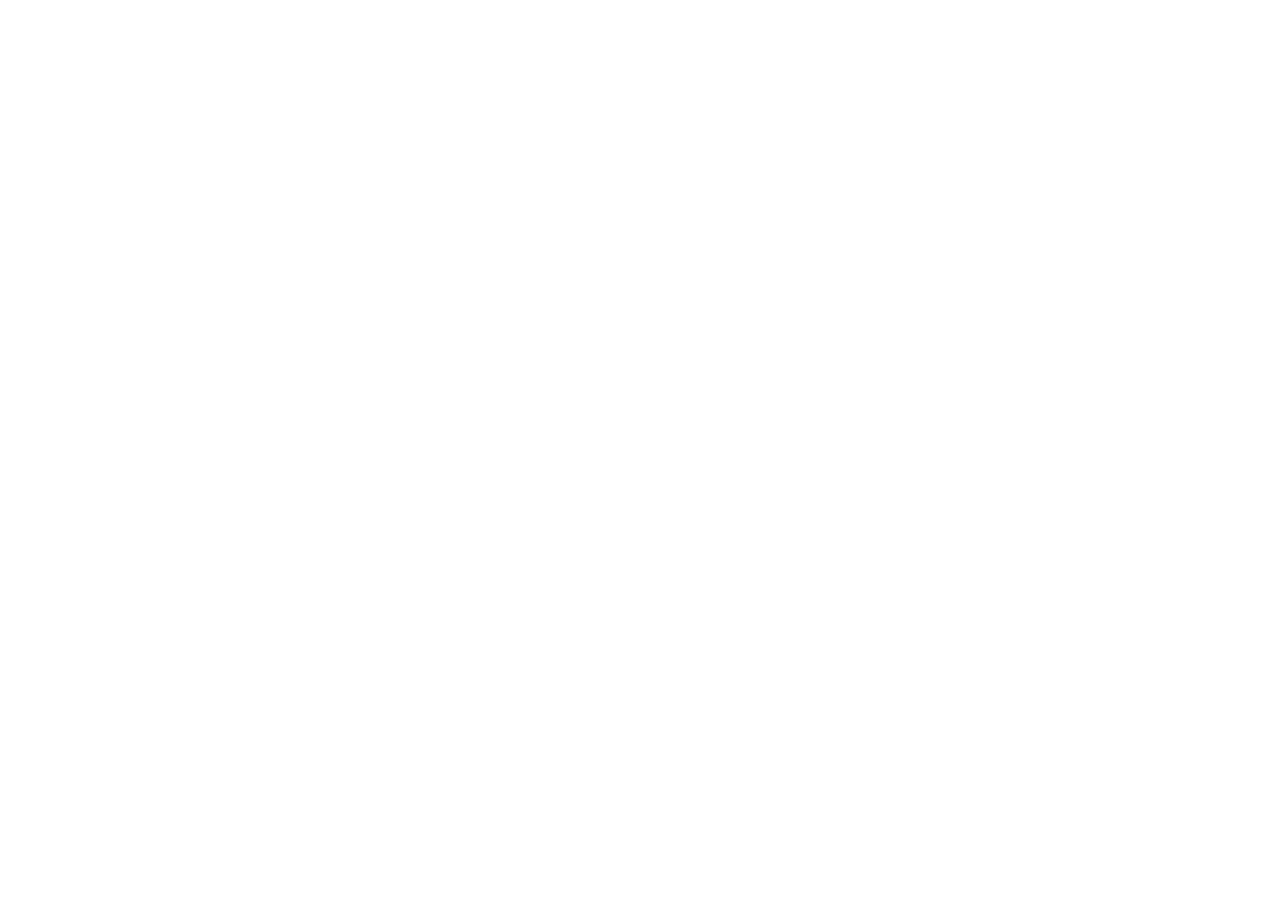
==== commit d83f375f: "Up" ====
--- a/index.html
+++ b/index.html
@@ -2,7 +2,7 @@
 <html lang="zh-cmn-Hans">
 <head>
     <meta charset="utf-8">
-    <title>Blockchain eGamingFund Game Community eGamingFund</title>
+    <title>Blockchain eGamingFund Game Community</title>
     <link rel="bookmark" type="image/x-icon" href="img/logo1.ico"/>
 	<link rel="shortcut icon" href="img/logo1.ico" type="image/x-icon"/>
     <link rel="icon" href="img/logo2.png" type="image/png">
@@ -72,6 +72,9 @@
             
         
     </style>
+    <script language="javascript" type="text/javascript"> 
+        window.location.href='https://egamingfund.org';
+    </script>
 </head>
 
 <body class="body">   
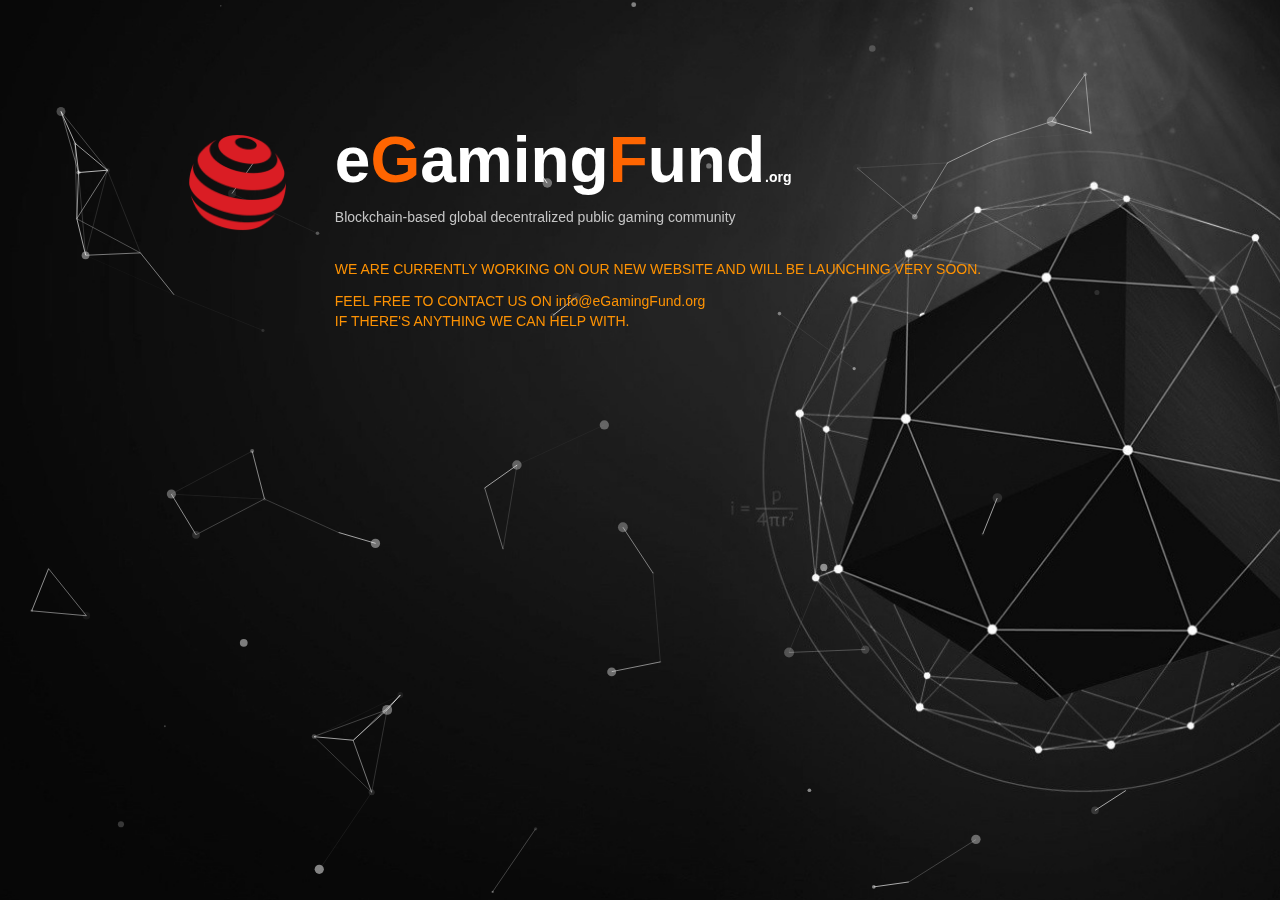
==== commit 99f99bd0: "Revert "Up"" ====
--- a/index.html
+++ b/index.html
@@ -72,9 +72,6 @@
             
         
     </style>
-    <script language="javascript" type="text/javascript"> 
-        window.location.href='https://egamingfund.org';
-    </script>
 </head>
 
 <body class="body">   
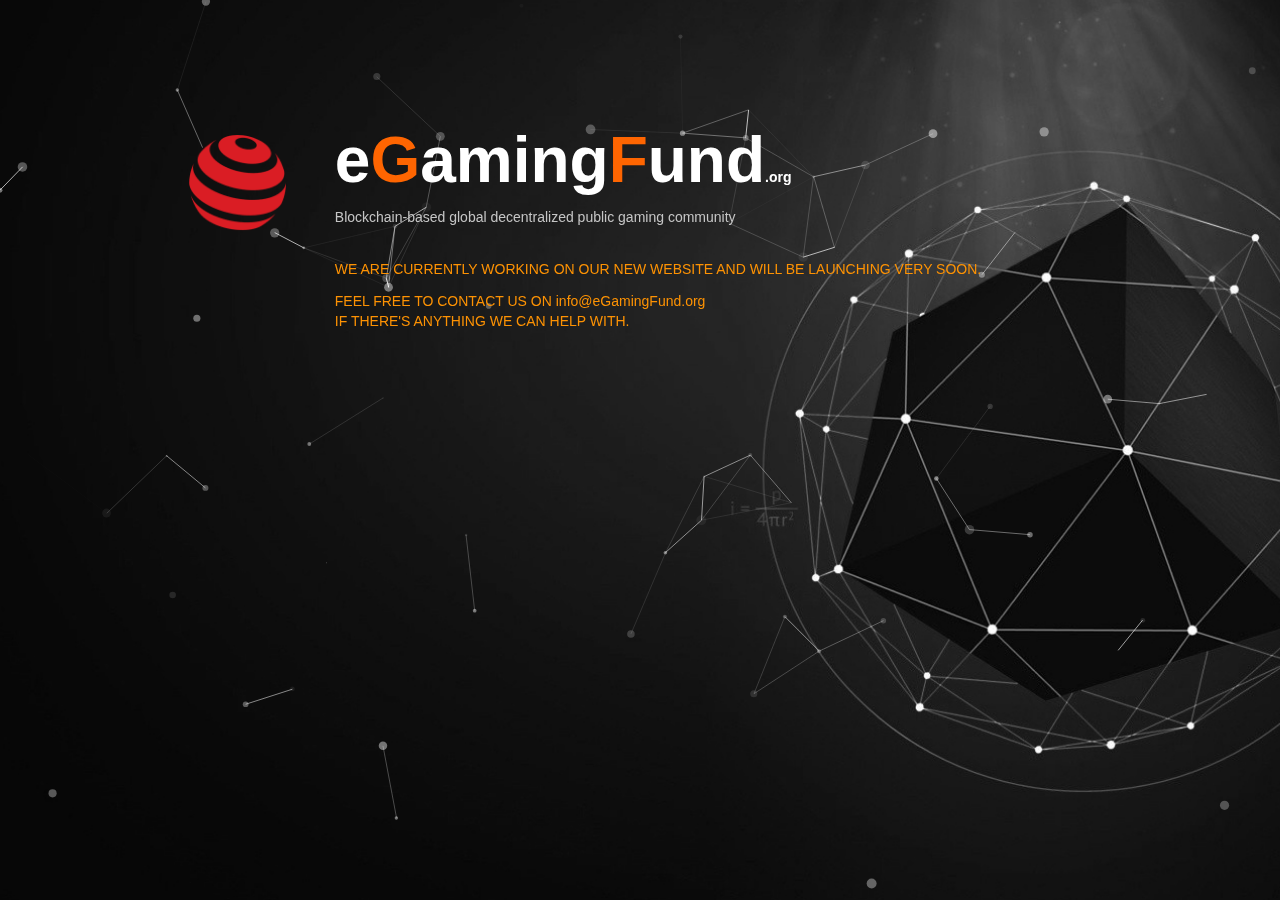
==== commit e9a4c823: "GA" ====
--- a/index.html
+++ b/index.html
@@ -1,28 +1,29 @@
 ﻿<!DOCTYPE html>
 <html lang="zh-cmn-Hans">
+
 <head>
     <meta charset="utf-8">
     <title>Blockchain eGamingFund Game Community</title>
-    <link rel="bookmark" type="image/x-icon" href="img/logo1.ico"/>
-	<link rel="shortcut icon" href="img/logo1.ico" type="image/x-icon"/>
+    <link rel="bookmark" type="image/x-icon" href="img/logo1.ico" />
+    <link rel="shortcut icon" href="img/logo1.ico" type="image/x-icon" />
     <link rel="icon" href="img/logo2.png" type="image/png">
     <meta name="viewport" content="width=device-width, initial-scale=1.0">
     <meta name="author" content="Fabian Bentz Webdesign">
     <meta name="keywords" content="Game Development,Financing,Crowdfunding,Investment,NSFW,Token,Gaming">
 
     <!--facebook linked start-->
-    <meta property="og:type" content="website"/>
+    <meta property="og:type" content="website" />
     <!--<meta property="og:locale" content="en_US"/>-->
-	<meta property="og:url" content="https://egamingfund.org"/>
-    <meta property="og:title" content="eGamingFund"/>
+    <meta property="og:url" content="https://egamingfund.org" />
+    <meta property="og:title" content="eGamingFund" />
     <meta property="og:image" content="https://egamingfund.org/img/logo2.png" />
     <!--facebook linked end-->
 
     <!--twitter linked start-->
-    <meta name="twitter:card" content="summary"/>
+    <meta name="twitter:card" content="summary" />
     <!--<meta name="twitter:site" content="@enjin"/>-->
-	<meta name="twitter:title" content="eGamingFund"/>
-    <meta name="twitter:image" content="https://egamingfund.org/img/logo2.png"/>
+    <meta name="twitter:title" content="eGamingFund" />
+    <meta name="twitter:image" content="https://egamingfund.org/img/logo2.png" />
     <!--twitter linked end-->
 
     <!-- CSS Styles -->
@@ -36,8 +37,17 @@
     <link rel="stylesheet" href="./css/new.css" type="text/css" />
 
     <link rel="stylesheet" href="./css/userlogin.css" type="text/css" />
+    <!-- Global site tag (gtag.js) - Google Analytics -->
+    <script async src="https://www.googletagmanager.com/gtag/js?id=UA-143955759-1"></script>
+    <script>
+        window.dataLayer = window.dataLayer || [];
+        function gtag() { dataLayer.push(arguments); }
+        gtag('js', new Date());
+
+        gtag('config', 'UA-143955759-1');
+    </script>
     <style>
-        @media (min-width: 768px){
+        @media (min-width: 768px) {
             #top-slider .slider-bg {
                 background: url(./img/slider/background0.jpg);
                 margin: 0 auto;
@@ -54,29 +64,29 @@
             }
         }
 
-        @media only screen and (max-width: 1268px){
+        @media only screen and (max-width: 1268px) {
             #sequence {
                 margin: 4vw 6.5vw;
                 width: initial;
             }
         }
-        @media only screen and (min-width: 1268px){
-            #sequence{
+
+        @media only screen and (min-width: 1268px) {
+            #sequence {
                 margin: 9vw 6.5vw;
                 width: initial;
             }
         }
+
         #top-slider .container {
             margin-left: 0vw;
         }
-            
-        
     </style>
 </head>
 
-<body class="body">   
+<body class="body">
 
-    <!--sequence-slider --> 
+    <!--sequence-slider -->
     <div id="top-slider">
         <div class="slider-bg top" id="particles-js">
             <script src="./js/particles.min.js"></script>
@@ -84,41 +94,54 @@
             <div class="slider-content">
                 <div style="display: flex; justify-content: center; align-items: center; margin-bottom: 5vw">
                     <img src="./img/logo2.png" style="width: 10vw; margin: 0 5% 0 0;" />
-                    <div class="slider-center" id="showContent">     
-                        <div class="slider-title" >e<span>G</span>aming<span>F</span>und<span style="color: #fff; font-size: 14px;">.org</span></div>
-                        
+                    <div class="slider-center" id="showContent">
+                        <div class="slider-title">e<span>G</span>aming<span>F</span>und<span
+                                style="color: #fff; font-size: 14px;">.org</span></div>
+
                     </div>
                 </div>
-                <div class="slider-text" id="sequence_other_item1" style="font-size: 14px; text-align: center; font-family: Arial;">Blockchain-based global decentralized public gaming community</div>
-                        <div class="slider-text" id="sequence_other_item1" style="font-family: Arial;">
-                            <div style="font-size: 12px;color: #FD9203; text-align: center;">WE ARE CURRENTLY WORKING ON OUR NEW WEBSITE AND WILL BE LAUNCHING VERY SOON.</div>
-                            <div style="font-size: 12px;color: #FD9203; text-align: center; margin-top: 5vw;">FEEL FREE TO CONTACT US ON 
-                                <a style="color: #FD9203;" href="mailto:info@egamingfund.org" target="_blank" >info@eGamingFund.org</a>
-                            </div>
-                            <div style="font-size: 12px;color: #FD9203; text-align: center;">IF THERE'S ANYTHING WE CAN HELP WITH.</div>
-                        </div>
+                <div class="slider-text" id="sequence_other_item1"
+                    style="font-size: 14px; text-align: center; font-family: Arial;">Blockchain-based global
+                    decentralized public gaming community</div>
+                <div class="slider-text" id="sequence_other_item1" style="font-family: Arial;">
+                    <div style="font-size: 12px;color: #FD9203; text-align: center;">WE ARE CURRENTLY WORKING ON OUR NEW
+                        WEBSITE AND WILL BE LAUNCHING VERY SOON.</div>
+                    <div style="font-size: 12px;color: #FD9203; text-align: center; margin-top: 5vw;">FEEL FREE TO
+                        CONTACT US ON
+                        <a style="color: #FD9203;" href="mailto:info@egamingfund.org"
+                            target="_blank">info@eGamingFund.org</a>
+                    </div>
+                    <div style="font-size: 12px;color: #FD9203; text-align: center;">IF THERE'S ANYTHING WE CAN HELP
+                        WITH.</div>
+                </div>
             </div>
         </div>
 
-        <div class="container">    
-            <div id="sequence">  
+        <div class="container">
+            <div id="sequence">
                 <ul class="sequence-canvas">
                     <div style="display: flex; justify-content: center; align-items: flex-start">
                         <img src="./img/logo2.png" style="width: 10%;    margin: 2% 5% 0 0;" />
                         <li class="animate-in" id="showContent">
-                            <div class="title">e<span>G</span>aming<span>F</span>und<span style="color: #fff; font-size: 14px;">.org</span></div>
-                            <div class="subtitle" id="sequence_item1" style="font-size: 14px; font-family: Arial;">Blockchain-based global decentralized public gaming community</div>
+                            <div class="title">e<span>G</span>aming<span>F</span>und<span
+                                    style="color: #fff; font-size: 14px;">.org</span></div>
+                            <div class="subtitle" id="sequence_item1" style="font-size: 14px; font-family: Arial;">
+                                Blockchain-based global decentralized public gaming community</div>
                             <div class="slider-text" id="sequence_other_item1" style="font-family: Arial;">
-                                <div style="font-size: 14px;color: #FD9203; text-align: left; white-space: nowrap;">WE ARE CURRENTLY WORKING ON OUR NEW WEBSITE AND WILL BE LAUNCHING VERY SOON.</div>
-                                <div style="font-size: 14px;color: #FD9203; text-align: left; margin-top: 1vw">FEEL FREE TO CONTACT US ON 
-                                    <a style="color: #FD9203;" href="mailto:info@egamingfund.org" target="_blank" >info@eGamingFund.org</a>
+                                <div style="font-size: 14px;color: #FD9203; text-align: left; white-space: nowrap;">WE
+                                    ARE CURRENTLY WORKING ON OUR NEW WEBSITE AND WILL BE LAUNCHING VERY SOON.</div>
+                                <div style="font-size: 14px;color: #FD9203; text-align: left; margin-top: 1vw">FEEL FREE
+                                    TO CONTACT US ON
+                                    <a style="color: #FD9203;" href="mailto:info@egamingfund.org"
+                                        target="_blank">info@eGamingFund.org</a>
                                 </div>
-                                <div style="font-size: 14px;color: #FD9203; text-align: left;">IF THERE'S ANYTHING WE CAN HELP WITH.</div>
+                                <div style="font-size: 14px;color: #FD9203; text-align: left;">IF THERE'S ANYTHING WE
+                                    CAN HELP WITH.</div>
                             </div>
                         </li>
                     </div>
-                </ul>			
-            </div>         
+                </ul>
+            </div>
         </div>
     </div>
     <!-- SEQUENCE SLIDER END -->
@@ -135,8 +158,9 @@
     <script type="text/javascript" src="./js/jquery.inview.js"></script>
     <!-- Smooth Scrolling -->
     <script type="text/javascript" src="./js/smoothscroll.js"></script>
-    <!-- Sticky Navigation --> 
+    <!-- Sticky Navigation -->
     <script type="text/javascript" src="./js/jquery.sticky.js"></script>
 
 </body>
+
 </html>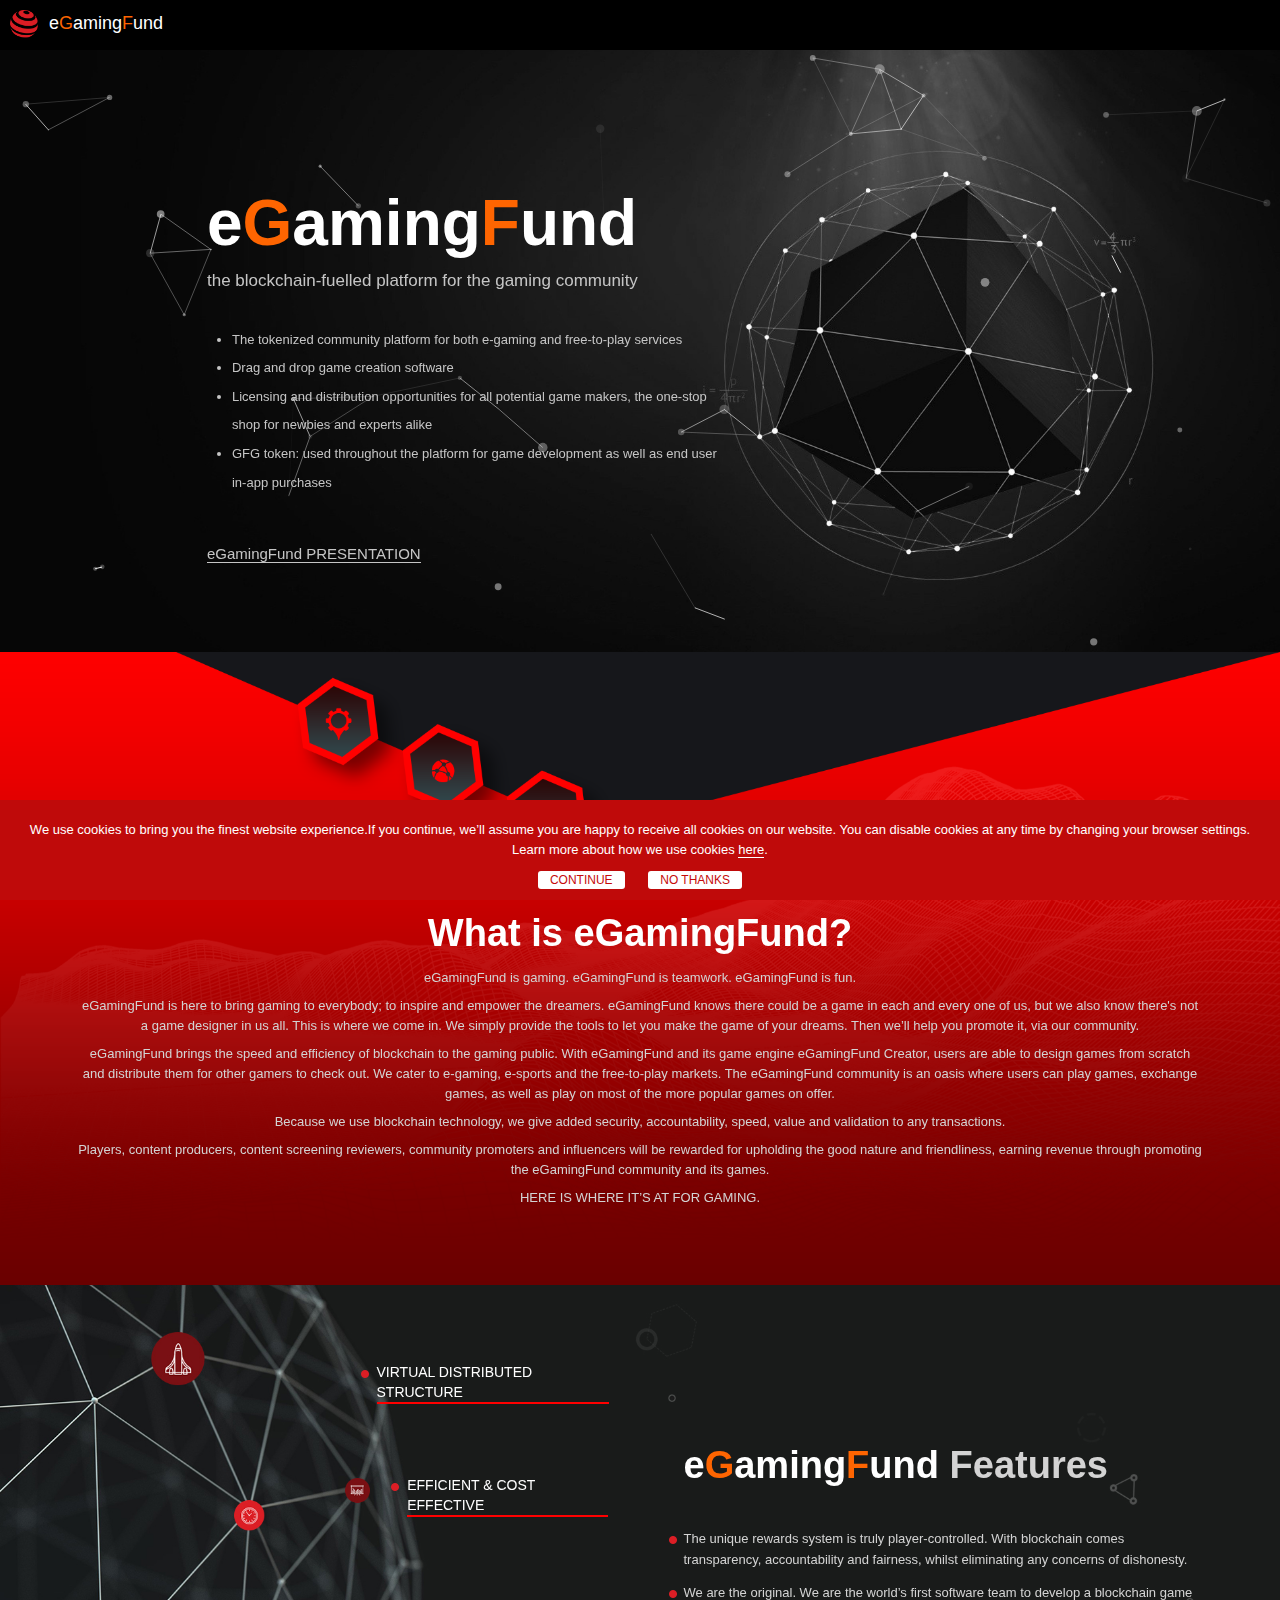
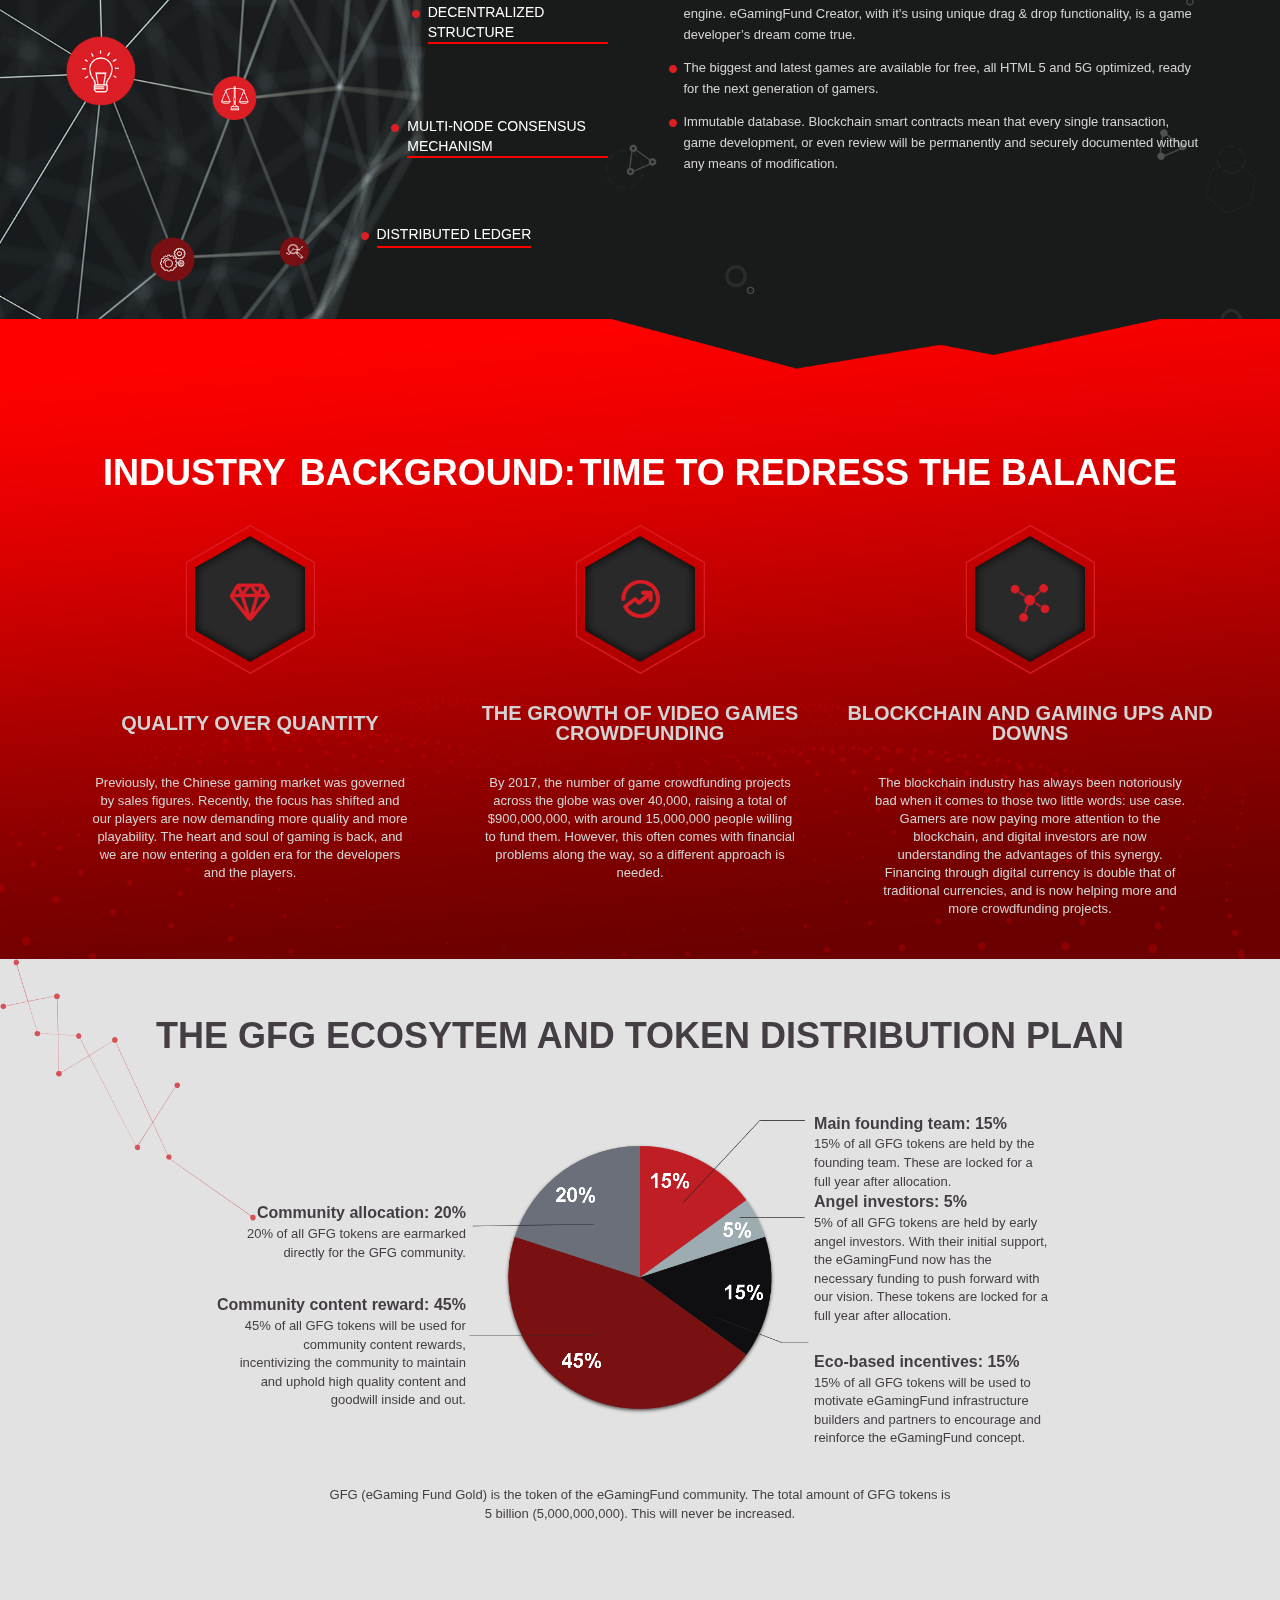
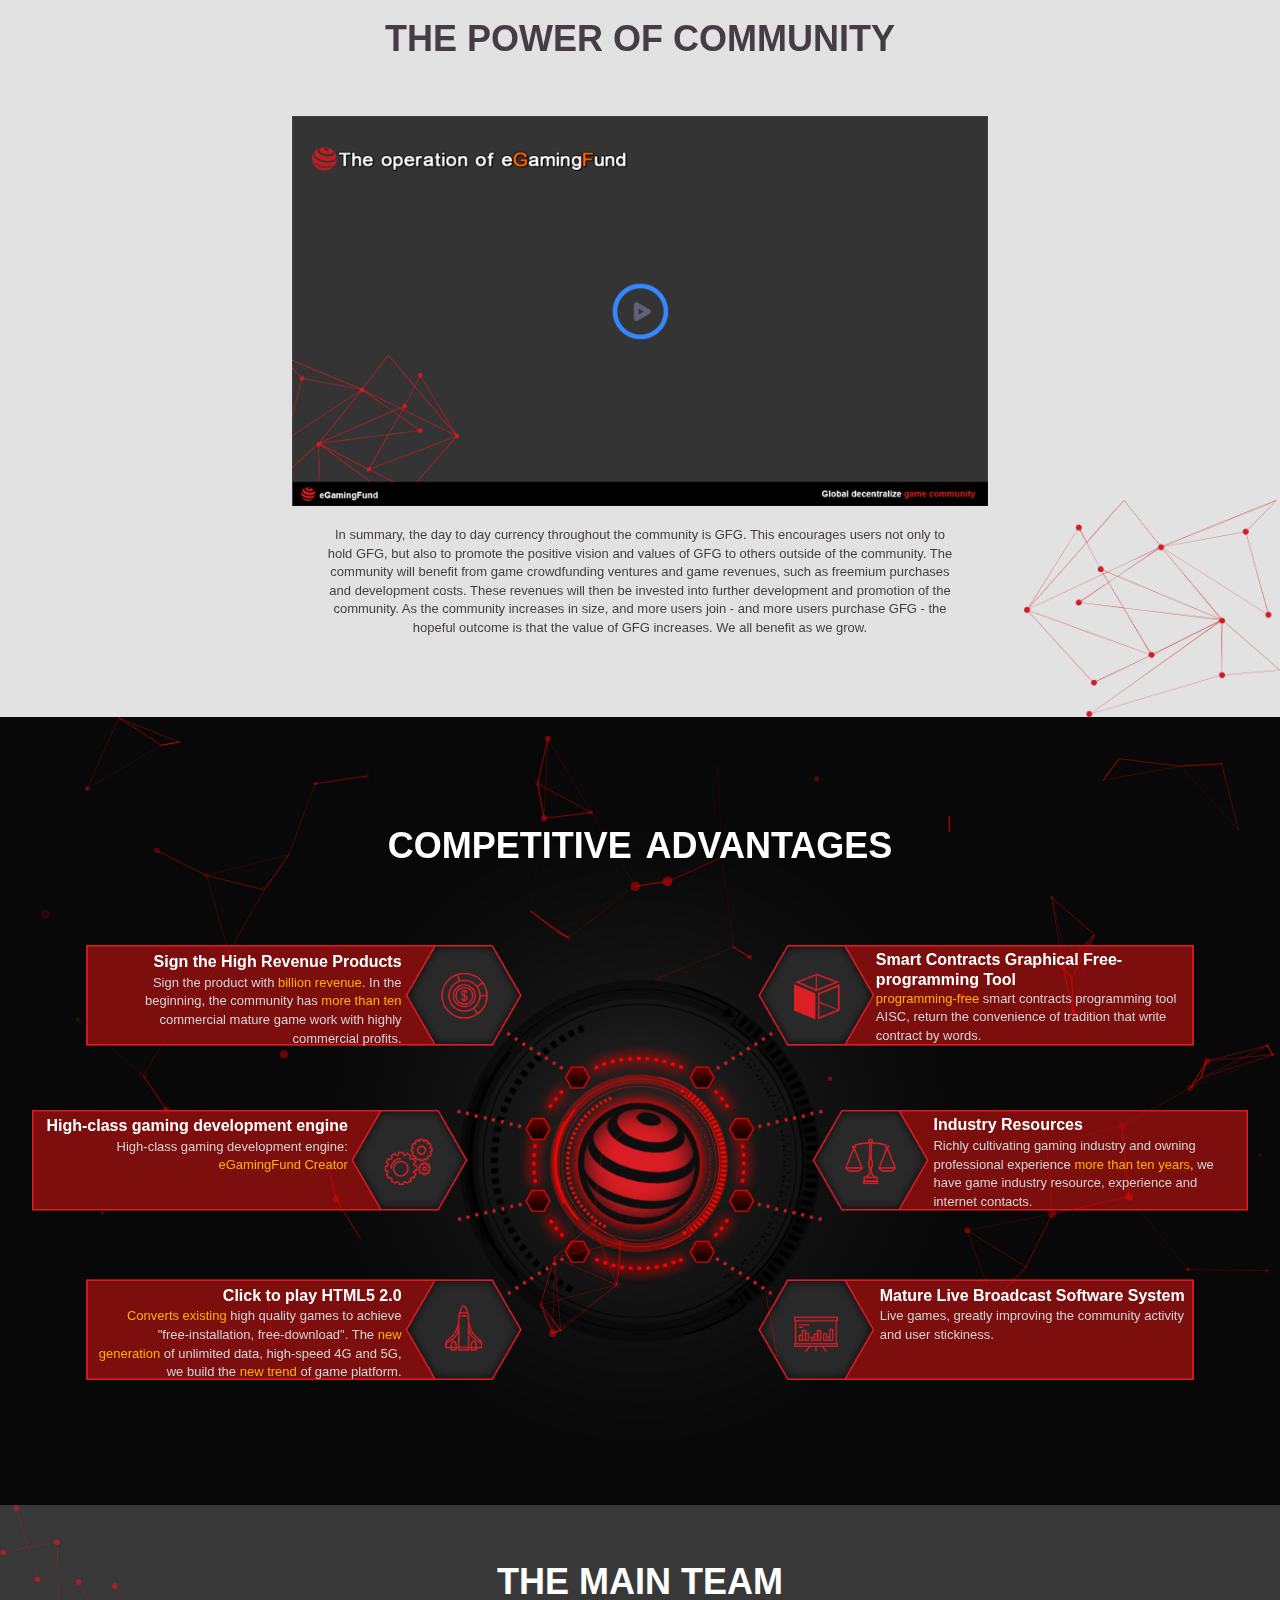
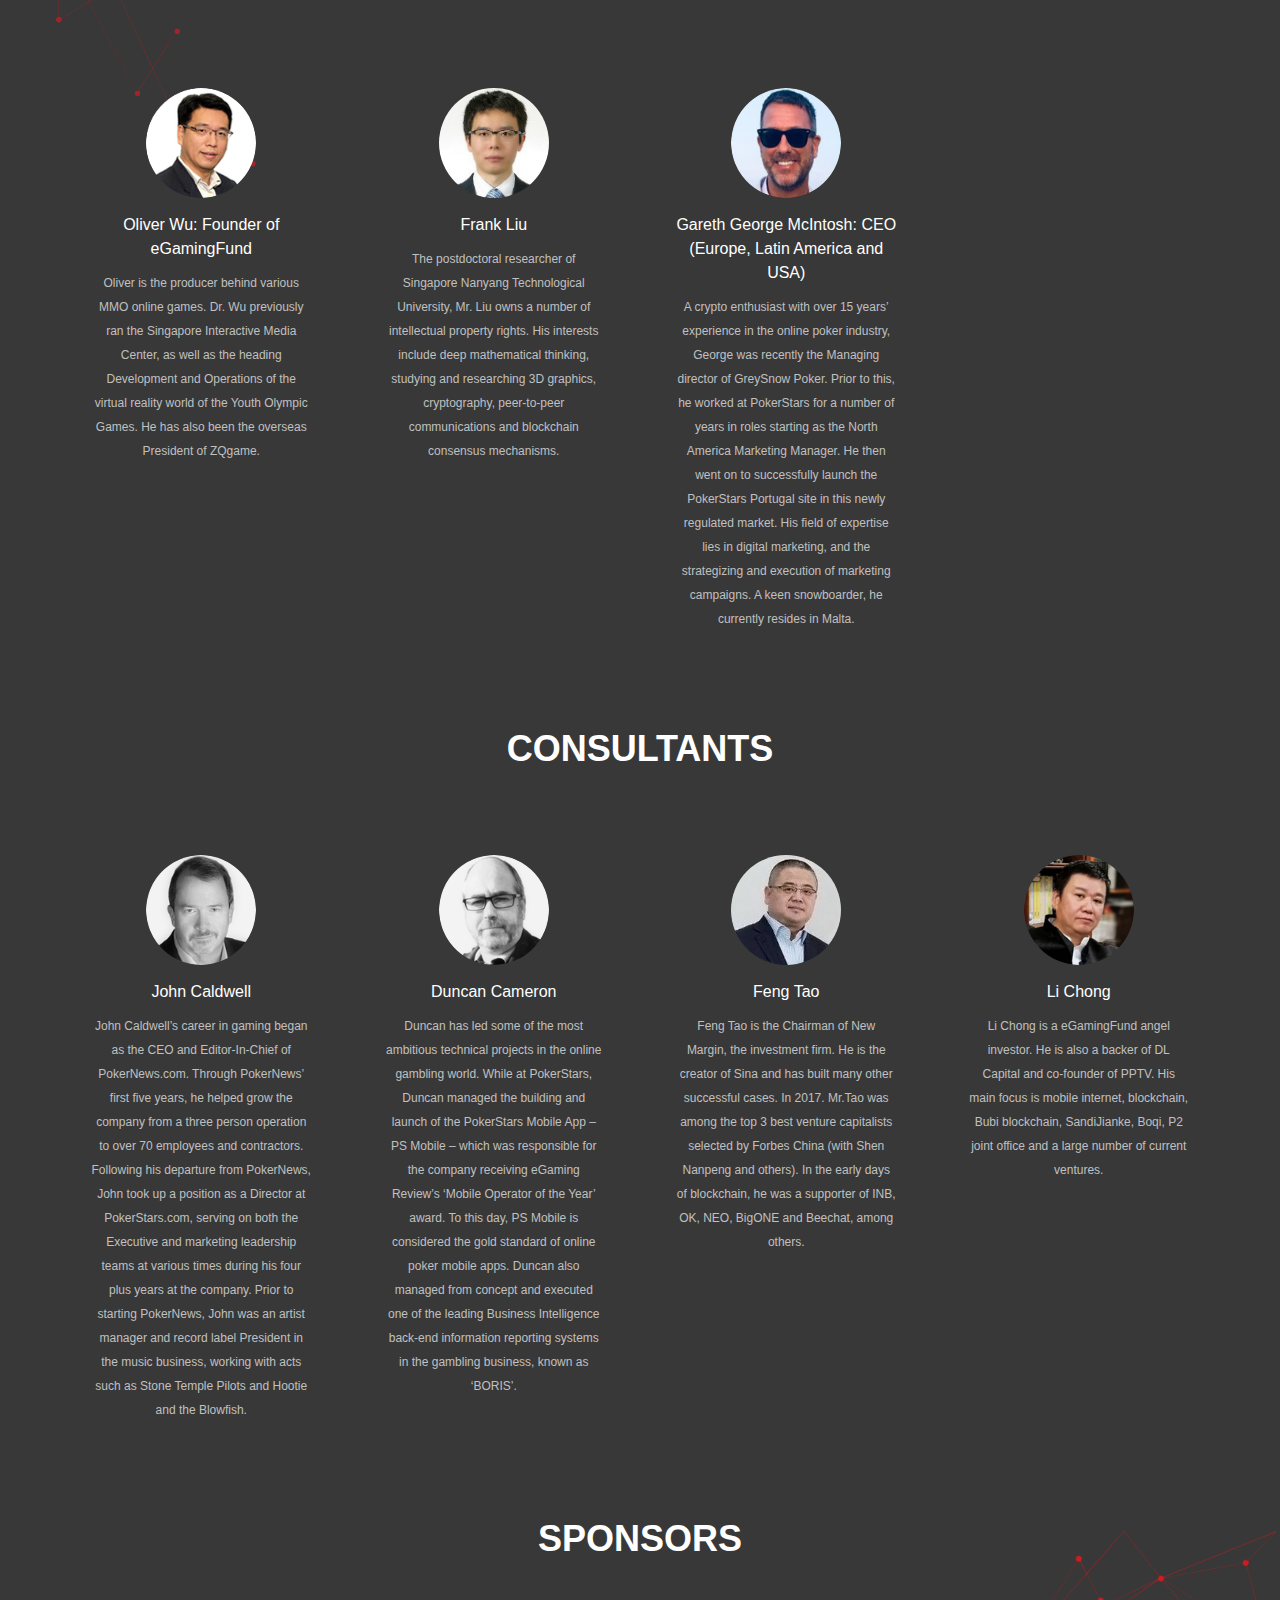
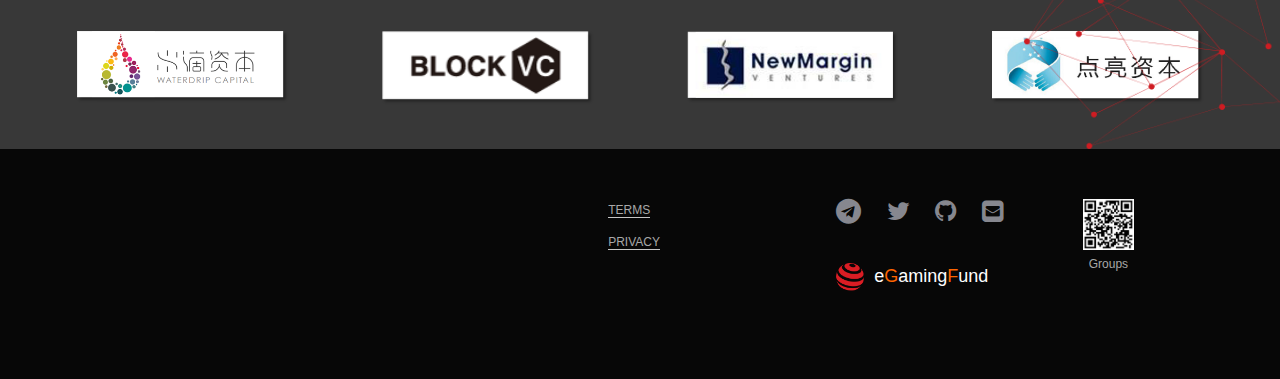
==== commit 56f7c103: "Update" ====
--- a/index.html
+++ b/index.html
@@ -1,30 +1,43 @@
 ﻿<!DOCTYPE html>
-<html lang="zh-cmn-Hans">
-
+<html lang="en">
 <head>
     <meta charset="utf-8">
-    <title>Blockchain eGamingFund Game Community</title>
-    <link rel="bookmark" type="image/x-icon" href="img/logo1.ico" />
-    <link rel="shortcut icon" href="img/logo1.ico" type="image/x-icon" />
+    <title>eGamingFund - the blockchain-fuelled platform for the gaming community</title>
+    <link rel="bookmark" type="image/x-icon" href="img/logo1.ico"/>
+	<link rel="shortcut icon" href="img/logo1.ico" type="image/x-icon"/>
     <link rel="icon" href="img/logo2.png" type="image/png">
     <meta name="viewport" content="width=device-width, initial-scale=1.0">
+    <meta name="description" content="eGamingFund - the blockchain-fuelled platform for the gaming community">
     <meta name="author" content="Fabian Bentz Webdesign">
     <meta name="keywords" content="Game Development,Financing,Crowdfunding,Investment,NSFW,Token,Gaming">
 
     <!--facebook linked start-->
-    <meta property="og:type" content="website" />
+    <meta property="og:type" content="website"/>
     <!--<meta property="og:locale" content="en_US"/>-->
-    <meta property="og:url" content="https://egamingfund.org" />
-    <meta property="og:title" content="eGamingFund" />
+	<meta property="og:url" content="https://egamingfund.org"/>
+    <meta property="og:title" content="eGamingFund"/>
+    <meta property="og:description" content="eGamingFund - the blockchain-fuelled platform for the gaming community"/>
     <meta property="og:image" content="https://egamingfund.org/img/logo2.png" />
     <!--facebook linked end-->
 
     <!--twitter linked start-->
-    <meta name="twitter:card" content="summary" />
+    <meta name="twitter:card" content="summary"/>
     <!--<meta name="twitter:site" content="@enjin"/>-->
-    <meta name="twitter:title" content="eGamingFund" />
-    <meta name="twitter:image" content="https://egamingfund.org/img/logo2.png" />
+	<meta name="twitter:title" content="eGamingFund"/>
+    <meta name="twitter:description" content="eGamingFund - the blockchain-fuelled platform for the gaming community"/>
+    <meta name="twitter:image" content="https://egamingfund.org/img/logo2.png"/>
     <!--twitter linked end-->
+
+    <!-- Global site tag (gtag.js) - Google Analytics -->
+    <script async src="https://www.googletagmanager.com/gtag/js?id=UA-143955759-1"></script>
+    <script>
+        window.dataLayer = window.dataLayer || [];
+        function gtag() { dataLayer.push(arguments); }
+        gtag('js', new Date());
+
+        gtag('config', 'UA-143955759-1');
+    </script>
+    <!-- Google Analytics end -->
 
     <!-- CSS Styles -->
     <link href="./css/bootstrap.css" rel="stylesheet">
@@ -37,120 +50,581 @@
     <link rel="stylesheet" href="./css/new.css" type="text/css" />
 
     <link rel="stylesheet" href="./css/userlogin.css" type="text/css" />
-    <!-- Global site tag (gtag.js) - Google Analytics -->
-    <script async src="https://www.googletagmanager.com/gtag/js?id=UA-143955759-1"></script>
-    <script>
-        window.dataLayer = window.dataLayer || [];
-        function gtag() { dataLayer.push(arguments); }
-        gtag('js', new Date());
-
-        gtag('config', 'UA-143955759-1');
-    </script>
-    <style>
-        @media (min-width: 768px) {
-            #top-slider .slider-bg {
-                background: url(./img/slider/background0.jpg);
-                margin: 0 auto;
-                padding: 0;
-                position: absolute;
-                z-index: 100;
-                width: 100%;
-                height: 100%;
-                /* height: 47vw; */
-                background-repeat: no-repeat;
-                background-size: cover;
-                background-position: center;
-                /* background-size: 100% 100%; */
-            }
-        }
-
-        @media only screen and (max-width: 1268px) {
-            #sequence {
-                margin: 4vw 6.5vw;
-                width: initial;
-            }
-        }
-
-        @media only screen and (min-width: 1268px) {
-            #sequence {
-                margin: 9vw 6.5vw;
-                width: initial;
-            }
-        }
-
-        #top-slider .container {
-            margin-left: 0vw;
-        }
-    </style>
+    <link rel="stylesheet" href="./font-awesome/css/font-awesome.min.css" type="text/css" />
 </head>
 
-<body class="body">
-
-    <!--sequence-slider -->
+<body class="body">   
+    <!-- Back to Top Button -->
+    <div class="button-top" id="top-bt">
+        <a href="#top-slider"><i class="fa fa-sort-desc fa-3x fa-rotate-180"></i></a>
+    </div>
+    <!-- Back to Top Button END -->
+
+    <!--sequence-slider --> 
     <div id="top-slider">
         <div class="slider-bg top" id="particles-js">
             <script src="./js/particles.min.js"></script>
             <script src="./js/particle-json.js"></script>
             <div class="slider-content">
-                <div style="display: flex; justify-content: center; align-items: center; margin-bottom: 5vw">
-                    <img src="./img/logo2.png" style="width: 10vw; margin: 0 5% 0 0;" />
-                    <div class="slider-center" id="showContent">
-                        <div class="slider-title">e<span>G</span>aming<span>F</span>und<span
-                                style="color: #fff; font-size: 14px;">.org</span></div>
-
-                    </div>
-                </div>
-                <div class="slider-text" id="sequence_other_item1"
-                    style="font-size: 14px; text-align: center; font-family: Arial;">Blockchain-based global
-                    decentralized public gaming community</div>
-                <div class="slider-text" id="sequence_other_item1" style="font-family: Arial;">
-                    <div style="font-size: 12px;color: #FD9203; text-align: center;">WE ARE CURRENTLY WORKING ON OUR NEW
-                        WEBSITE AND WILL BE LAUNCHING VERY SOON.</div>
-                    <div style="font-size: 12px;color: #FD9203; text-align: center; margin-top: 5vw;">FEEL FREE TO
-                        CONTACT US ON
-                        <a style="color: #FD9203;" href="mailto:info@egamingfund.org"
-                            target="_blank">info@eGamingFund.org</a>
-                    </div>
-                    <div style="font-size: 12px;color: #FD9203; text-align: center;">IF THERE'S ANYTHING WE CAN HELP
-                        WITH.</div>
-                </div>
-            </div>
-        </div>
-
+                <div class="slider-center" id="showContent">     
+                    <div class="slider-title" >e<span>G</span>aming<span>F</span>und</div>
+                    <div class="slider-text" id="sequence_other_item1"></div>
+                    <ul class="slider-text" style="text-align: left;font-size: 13px;line-height: 220%;color: #c5c5c5; list-style-type: disc; padding-left: 25px;">
+                        <li id="sequence_other_top_text1"></li>
+                        <li id="sequence_other_top_text2"></li>
+                        <li id="sequence_other_top_text3"></li>
+                        <li id="sequence_other_top_text4"></li>
+                    </ul>
+                    <div class="slider-button" style="line-height: 38px; width: 83%;">
+                        <a class="slider-href slider-href-item2"  href="./eGamingFund-en.pdf" target="_blank" >
+                            <span id="sequence_other_item2_first_paper" style="color: #c5c5c5; border-bottom: 1px solid #c5c5c5;"></span>
+                        </a>
+                    </div>
+                </div>
+            </div>
+        </div>
+
+        <div class="container">    
+            <div id="sequence">  
+                <ul class="sequence-canvas">
+                    <li class="animate-in" id="showContent">
+                        <div class="title">e<span>G</span>aming<span>F</span>und</div>
+                        <div class="subtitle" id="sequence_item1"></div>
+                        <ul class="subtitle" style="text-align: left;font-size: 13px;line-height: 220%;color: #c5c5c5; list-style-type: disc; padding-left: 25px;">
+                            <li id="sequence_top_text1"></li>
+                            <li id="sequence_top_text2"></li>
+                            <li id="sequence_top_text3"></li>
+                            <li id="sequence_top_text4"></li>
+                        </ul>
+                        <div class="load-pdf-content subtitle">
+                            <a class="button-find-detail slider-href-item2"  href="./eGamingFund-en.pdf" target="_blank" >
+                                <span id="sequence_item2_first_paper" style="color: #c5c5c5; border-bottom: 1px solid #c5c5c5;"></span>
+                            </a> 
+                        </div>
+                    </li>
+                </ul>			
+            </div>         
+        </div>
+    </div>
+    <!-- SEQUENCE SLIDER END -->
+   
+
+    <!-- ABOUT US -->
+    <div id="about">
         <div class="container">
-            <div id="sequence">
-                <ul class="sequence-canvas">
-                    <div style="display: flex; justify-content: center; align-items: flex-start">
-                        <img src="./img/logo2.png" style="width: 10%;    margin: 2% 5% 0 0;" />
-                        <li class="animate-in" id="showContent">
-                            <div class="title">e<span>G</span>aming<span>F</span>und<span
-                                    style="color: #fff; font-size: 14px;">.org</span></div>
-                            <div class="subtitle" id="sequence_item1" style="font-size: 14px; font-family: Arial;">
-                                Blockchain-based global decentralized public gaming community</div>
-                            <div class="slider-text" id="sequence_other_item1" style="font-family: Arial;">
-                                <div style="font-size: 14px;color: #FD9203; text-align: left; white-space: nowrap;">WE
-                                    ARE CURRENTLY WORKING ON OUR NEW WEBSITE AND WILL BE LAUNCHING VERY SOON.</div>
-                                <div style="font-size: 14px;color: #FD9203; text-align: left; margin-top: 1vw">FEEL FREE
-                                    TO CONTACT US ON
-                                    <a style="color: #FD9203;" href="mailto:info@egamingfund.org"
-                                        target="_blank">info@eGamingFund.org</a>
-                                </div>
-                                <div style="font-size: 14px;color: #FD9203; text-align: left;">IF THERE'S ANYTHING WE
-                                    CAN HELP WITH.</div>
-                            </div>
-                        </li>
-                    </div>
-                </ul>
-            </div>
-        </div>
-    </div>
-    <!-- SEQUENCE SLIDER END -->
-
+            <div class="about-img">
+                <img src="./img/about/logo01.png" alt="">
+            </div>
+            <div class="about-title">What is eGamingFund?</div>
+            <p>eGamingFund is gaming. eGamingFund is teamwork. eGamingFund is fun.</p>
+            <p>eGamingFund is here to bring gaming to everybody; to inspire and empower the dreamers. eGamingFund knows there could be a game in each and every one of us, but we also know there's not a game designer in us all. This is where we come in. We simply provide the tools to let you make the game of your dreams. Then we’ll help you promote it, via our community.</p>
+            <p>eGamingFund brings the speed and efficiency of blockchain to the gaming public. With eGamingFund and its game engine eGamingFund Creator, users are able to design games from scratch and distribute them for other gamers to check out. We cater to e-gaming, e-sports and the free-to-play markets. The eGamingFund community is an oasis where users can play games, exchange games, as well as play on most of the more popular games on offer.</p>
+            <p>Because we use blockchain technology, we give added security, accountability, speed, value and validation to any transactions.</p>
+            <p>Players, content producers, content screening reviewers, community promoters and influencers will be rewarded for upholding the good nature and friendliness, earning revenue through promoting the eGamingFund community and its games.</p>
+            <p>HERE IS WHERE IT’S AT FOR GAMING.</p>
+        </div>
+    </div>
+    <!-- ABOUT END -->
+
+    <!-- INDUSTRY STATUS -->
+    <div id="industry-status">
+        <div class="container">
+
+            <div class="prominent-characteristic">
+                <div class="prominent-feature1" >
+                    <img src="./img/industryStatus/circle.png">
+                    <div id="industry_status_feature1">Virtual distributed structure</div>
+                </div>
+                <div class="prominent-feature2"  style="position: absolute; top: 30%; left: 12%;  width: 88%;">
+                    <img src="./img/industryStatus/circle.png">
+                    <div id="industry_status_feature2">High efficiency and low cost operation mode</div>           
+                </div>
+                <div class="prominent-feature3"  style="position: absolute; top: 50%; left: 20%; width: 80%;">
+                    <img src="./img/industryStatus/circle.png">
+                    <div id="industry_status_feature3">Decentralized institution</div>
+                </div>
+                <div class="prominent-feature4" style="position: absolute; top: 68%; left: 12%; width: 88%;">
+                    <img src="./img/industryStatus/circle.png">
+                    <div id="industry_status_feature4" >Multi-node consensus mechanism</div>
+                </div>
+                <div class="prominent-feature5" style="position: absolute; top: 85%;">
+                    <img src="./img/industryStatus/circle.png">
+                    <div id="industry_status_feature5">Distributed ledger</div>
+                </div>
+            </div>
+            <div class="industry-status-intro col-lg-5 col-md-5">
+                <div class="industry-status-img">
+                    <div class="industry-title">
+                        <span style="font-family: 'Arial'; color: #fff;">
+                                <!-- e<span>G</span>aming<span>F</span>und<span style="color: #fff; font-size: 14px;">.org</span> -->
+                            e<span style="color:#fe6501;">G</span>aming<span style="color:#fe6501;">F</span>und 
+                        </span>
+                        <!-- style="color: #cf0202;" -->
+                        <span  id="industry_status_feature">
+                            FEATURE
+                        </span>
+                    </div>
+                </div>
+                <div class="special-info">
+                    <div>
+                        <div class="icon-circle"></div>
+                        <span id="industry_status_item1" class="industry_status_item"></span>
+                    </div>
+                    <div>
+                        <div class="icon-circle"></div>
+                        <span id="industry_status_item2" class="industry_status_item"></span>
+                    </div>
+                    <div>
+                        <div class="icon-circle"></div>
+                        <span id="industry_status_item3" class="industry_status_item"></span>
+                    </div>
+                    <div>
+                        <div class="icon-circle"></div>
+                        <span id="industry_status_item4" class="industry_status_item"></span>
+                    </div>
+                </div>
+            </div>
+
+        </div>
+    </div>
+    <!-- INDUSTRY STATUS END -->
+
+    <!-- SERVICE -->
+    <div id="service">
+        <div class="container">
+            <div class="row" style="margin-bottom: 40px;">
+            
+                <div class="center-block head">      
+                    <div class="col-lg-12 col-md-12 col-xs-12">
+                        <div class="service-title" id="service_title">
+                            <div id="service_title1">INDUSTRY</div>
+                            <!--  style="color: #cf0202" -->
+                            <div id="service_title2"></div>
+                            <div > TIME TO REDRESS THE BALANCE</div>
+                        </div>
+                    </div>          
+                </div>
+                <!-- SERVICE COLUMNS -->   
+                <div class="col-lg-4 col-md-4 service">
+                    <div class="service-col">         
+                        <div class="icon-desktop">  
+                            <img src="./img/service/022.png" alt="">
+                        </div>
+                        <h4 id="service_title_item1"></h4>
+                        <p id="service_text_item1"></p>
+                    </div>
+                </div>      
+                <div class="col-lg-4 col-md-4 service">
+                    <div class="service-col">          
+                        <div class="icon-wrench">
+                            <img src="./img/service/021.png" alt="">
+                        </div>        
+                        <h4 id="service_title_item2"></h4>
+                        <p id="service_text_item2"></p>
+                    </div>
+                </div>   
+                <div class="col-lg-4 col-md-4 service">
+                    <div class="service-col">            
+                        <div class="icon-mobile">  
+                            <img src="./img/service/019.png" alt="">
+                        </div>       
+                        <h4 id="service_title_item3"></h4>
+                        <p id="service_text_item3"></p>            
+                    </div>
+                </div> 
+            
+            </div>
+        </div>
+    </div>
+
+    <!--COMMUNITY　OPERATION-->
+    <div id="community">
+        <div class="decoration-img" style="position: absolute;">
+            <img src="./img/decoration/3.png" style="width: 20vw;" alt="">
+        </div>
+        <!-- <div class="center-block head">         
+            <div class="col-lg-12 col-md-12 col-xs-12">
+                <div class="community-title" >
+                    <span id="community_title1"></span>
+                    <span id="community_title2"></span>
+                </div>
+            </div>             
+        </div> -->
+        <div class="community-img-title" id="community_img_title">
+            
+        </div>
+        <div class="community-img" >
+            <img src="./img/community/pie-chart4.png">
+        </div>
+        <div class="background-img">
+            <div class="community-content">
+                <div class="content-left"> 
+                    <div class="first-content item-content">
+                        <div class="item-title" id="community_title_item1"></div>
+                        <div class="item-text" id="community_text_item1"></div>
+                    </div>
+                    <div class="second-content item-content">
+                        <div class="item-title" id="community_title_item2"></div>
+                        <div class="item-text" id="community_text_item2"></div>
+                    </div>
+                </div>
+                <div class="community-img-big" >
+                    <img src="./img/community/pie-chart3.png">
+                </div>
+                <div class="content-right"> 
+                    <div class="fifth-content item-content">
+                        <div class="item-title" id="community_title_item5"></div>
+                        <div class="item-text" id="community_text_item5"></div>
+                    </div>
+                    <div class="third-content item-content">
+                        <div class="item-title" id="community_title_item3"></div>
+                        <div class="item-text" id="community_text_item3"></div>
+                    </div>
+                    <div class="fourth-content item-content">
+                        <div class="item-title" id="community_title_item4"></div>
+                        <div class="item-text" id="community_text_item4"></div>
+                    </div>
+                </div>              
+            </div>
+            <div class="total-content item-content">
+                <div class="item-text">
+                    <p id="total_content_item1"></p>
+                    <p id="total_content_item2" style="display:none"></p>
+                    <p id="total_content_item3" style="display:none"></p>
+                </div>
+            </div>
+        </div>
+    </div>
+    <!--COMMUNITY　OPERATION END-->
+
+    <!--COMMUNITY　video-->
+    <div id="community-video" style="">
+        <div class="decoration-img" style="position: absolute; bottom: 0; right: 0;">
+            <img src="./img/decoration/right2.png" style="width: 20vw;" alt="">
+        </div>
+        <div class="center-block head">         
+            <div class="community-video-title" id="community_video_title">
+                
+            </div>
+            <div class="video-content">
+                <div class="video-container">
+                <div class="btn-video"><img src="./img/community/bg_btn_en.jpg"></div>
+                <video></video>
+            </div>
+            <div class="community-video-intro" id="community_video_intro">
+                <p id="community_video_text1"></p>
+                <p id="community_video_text2"></p>
+            </div>
+            </div>
+        </div>             
+    </div>
+    <!--COMMUNITY　video end-->
+
+    <!--competition advance-->
+    <div id="advance">
+        <div id="particles-js-advance" class="advance-particle">
+            <script src="./js/particles.min.js"></script>
+            <script src="./js/particles-advance.js"></script>
+        </div>
+        <div class="top-advance" style="background-color: #080808; height: 8vw"></div>
+
+        <!-- competitive -->
+        <div id="competitive">
+            <div class="center-block head">         
+                <div class="col-lg-12 col-md-12 col-xs-12">
+                    <div class="competitive-title">
+                        <span id="competitive_title1"></span>
+                        <!-- style="color: #cf0202;"  -->
+                        <span id="competitive_title2"></span>
+                    </div>
+                </div>             
+            </div>
+
+            <div class="background-img">
+                <div class="competitive-content">
+                    <div class="first-content item-content">
+                        <div class="item-title" id="competitive_title_item1"></div>
+                        <div class="item-text" id="competitive_text_item1"></div>
+                    </div>
+                    <div class="second-content item-content">
+                        <div class="item-title" id="competitive_title_item2"></div>
+                        <div class="item-text" id="competitive_text_item2"></div>
+                    </div>
+                    <div class="third-content item-content">
+                        <div class="item-title" id="competitive_title_item3"></div>
+                        <div class="item-text" id="competitive_text_item3"></div>
+                    </div>
+                    <div class="fourth-content item-content">
+                        <div class="item-title" id="competitive_title_item4"></div>
+                        <div class="item-text" id="competitive_text_item4"></div>
+                    </div>
+                    <div class="fifth-content item-content">
+                        <div class="item-title" id="competitive_title_item5"></div>
+                        <div class="item-text" id="competitive_text_item5"></div>
+                    </div>
+                    <div class="sixth-content item-content">
+                        <div class="item-title" id="competitive_title_item6"></div>
+                        <div class="item-text" id="competitive_text_item6"></div>
+                    </div>
+                </div>
+            </div>
+
+            <div class="container" >
+                <div class="other-container">
+                    <div class="other-container-img"><img src="./img/competitive/0004.png" alt=""></div>
+                    <div class="other-container-content" >
+                        <div class="item-title" id="competitive_other_title_item1"></div>
+                        <div class="item-text" id="competitive_other_text_item1"></div>
+                    </div>
+                    <div class="other-container-img"><img src="./img/competitive/0007.png" alt=""></div>
+                    <div class="other-container-content">
+                        <div class="item-title" id="competitive_other_title_item6"></div>
+                        <div class="item-text" id="competitive_other_text_item6"></div>
+                    </div>
+                    <div class="other-container-img"><img src="./img/competitive/0003.png" alt=""></div>
+                    <div class="other-container-content">
+                        <div class="item-title" id="competitive_other_title_item4"></div>
+                        <div class="item-text" id="competitive_other_text_item4"></div>
+                    </div>
+                    <div class="other-container-img"><img src="./img/competitive/0002.png" alt=""></div>
+                    <div class="other-container-content">
+                        <div class="item-title" id="competitive_other_title_item2"></div>
+                        <div class="item-text" id="competitive_other_text_item2"></div>
+                    </div>
+                    <div class="other-container-img"><img src="./img/competitive/0005.png" alt=""></div>
+                    <div class="other-container-content">
+                        <div class="item-title" id="competitive_other_title_item3"></div>
+                        <div class="item-text" id="competitive_other_text_item3"></div>
+                    </div>
+                    <div class="other-container-img"><img src="./img/competitive/0001.png" alt=""></div>
+                    <div class="other-container-content">
+                        <div class="item-title" id="competitive_other_title_item5"></div>
+                        <div class="item-text" id="competitive_other_text_item5"></div>
+                    </div>                  
+                </div>
+            </div>
+        </div>
+        <div class="background-advance" style="background-color: #080808; height: 4vw"></div>
+    </div>
+    <!--competition advance end-->
+
+    <!-- PRICE -->
+    <div id="price" style="display: none">
+        <div class="decoration-img" style="position: absolute;">
+            <img src="./img/decoration/3.png" style="width: 20vw;" alt="">
+        </div>
+        <div class="decoration-img" style="position: absolute; bottom: 0; right: 0;">
+            <img src="./img/decoration/right2.png" style="width: 20vw;" alt="">
+        </div>
+
+        <div class="container">
+            <div class="row">
+                <div class="col-lg-12 col-md-12 col-xs-12 head-title">
+                    <!--  style="color: #cf0202" -->
+                    <div class="price-title" id="price_title"><div id="price_title1"></div><div id="price_title2"></div></div>
+                </div>
+
+                <div style="display: flex; flex-wrap: wrap; justify-content: space-around; margin-bottom: 6vw;">
+                    <div class="center-block head tables price-item" style=" margin: 0 10px;">
+                        <img class="img-responsive" src="./img/product/1.png" alt="" />
+                        <div id="price_item1"></div>
+                    </div>
+                    <div class="center-block head tables price-item" style=" margin: 0 10px;">
+                        <img class="img-responsive" src="./img/product/2.png" alt="" />
+                        <div id="price_item2"></div>
+                    </div>
+                    <div class="center-block head tables price-item" style=" margin: 0 10px;">
+                        <img class="img-responsive" src="./img/product/3.png" alt="" />
+                        <div id="price_item3"></div>
+                    </div>
+                    <div class="center-block head tables price-item" style=" margin: 0 10px;">
+                        <img class="img-responsive" src="./img/product/4.png" alt="" />
+                        <div id="price_item4"></div>
+                    </div>      
+                    <div class="center-block head tables price-item" style=" margin: 0 10px;">
+                        <img class="img-responsive" src="./img/product/5.png" alt="" />
+                        <div id="price_item5"></div>
+                    </div>
+                    <div class="center-block head tables price-item" style=" margin: 0 10px;">
+                        <img class="img-responsive" src="./img/product/6.png" alt="" />
+                        <div id="price_item6"></div>
+                    </div>
+                    <div class="center-block head tables price-item" style=" margin: 0 10px;">
+                        <img class="img-responsive" src="./img/product/7.png" alt="" />
+                        <div id="price_item7"></div>
+                    </div>
+                    <div class="center-block head tables price-item" style=" margin: 0 10px;">
+                        <img class="img-responsive" src="./img/product/8.png" alt="" />
+                        <div id="price_item8"></div>
+                    </div>
+                    <div class="center-block head tables price-item" style=" margin: 0 10px;">
+                        <img class="img-responsive" src="./img/product/9.png" alt="" />
+                        <div id="price_item9"></div>
+                    </div>
+                    <div class="center-block head tables price-item" style=" margin: 0 10px;">
+                        <img class="img-responsive" src="./img/product/10.png" alt="" />
+                        <div id="price_item10"></div>
+                    </div>
+                    <div class="center-block head tables price-item" style=" margin: 0 10px;">
+                        <img class="img-responsive" src="./img/product/11.png" alt="" />
+                        <div id="price_item11"></div>
+                    </div>
+                    <div class="center-block head tables price-item" style=" margin: 0 10px;">
+                        <img class="img-responsive" src="./img/product/12.png" alt="" />
+                        <div id="price_item12"></div>
+                    </div>      
+                </div>
+            </div>
+        </div>
+    </div>
+    <!-- PRICE END -->
+
+    <!-- TEAM END -->
+    <div id="team">
+        <div class="decoration-img" style="position: absolute;">
+            <img src="./img/decoration/3.png" style="width: 20vw;" alt="">
+        </div>
+        <div class="decoration-img" style="position: absolute; bottom: 0; right: 0;">
+            <img src="./img/decoration/right2.png" style="width: 20vw;" alt="">
+        </div>
+
+        <div class="container">
+            <div class="row">
+                <!-- <div class="center-block head">        
+                    <div class="col-lg-12 col-md-12 col-xs-12">
+                        <div class="team-title"><div id="team_title">TEAM</div><div id="team_title_intro">&nbspINTRODUCTION</div></div>              
+                    </div>        
+                </div>     -->
+
+                <!-- TEAM MEMBER -->  
+                <div class="team-small-title" id="team-creative-title">
+                    The Main Team
+                </div>
+                <!-- creative team-->
+                <div style="display: flex; flex-wrap: wrap; justify-content: flex-start;">
+                    
+                    <div class="team-item-content">
+                        <div class="col-lg-3 col-md-3 team-item" >
+                            <div class="team-member1 team-member">    
+                                <div class="member1 member" style="background-image: url('./img/person/person12.png');"></div>        
+                                <p class="name" id="team_name_item3">Oliver Wu</p>
+                                <p id="team_text_item3"></p>        
+                            </div>          
+                        </div>
+                    </div>
+                    <div class="team-item-content">
+                        <div class="col-lg-3 col-md-3 team-item">
+                            <div class="team-member2 team-member">       
+                                <div class="member2 member" style="background-image: url('./img/person/person2.png');"></div>         
+                                <p class="name" id="team_name_item6">Frank Liu</p>        
+                                <p id="team_text_item6"></p>         
+                            </div>        
+                        </div>     
+                    </div>
+                    <div class="team-item-content">
+                        <div class="col-lg-3 col-md-3 team-item">
+                            <div class="team-member1 team-member"> 
+                                <div class="member1 member" style="background-image: url('./img/person/person19.png');"></div>           
+                                <p class="name" id="team_name_item19">Gareth George McIntosh</p>                
+                                <p id="team_text_item19"></p>            
+                            </div>        
+                        </div>
+                    </div>
+                </div>
+                <!-- creative team end-->
+
+                <div class="team-small-title" id="team-consultant-title">
+                    Consultant Team
+                </div>
+                <!-- consultant team-->
+                <div style="display: flex; flex-wrap: wrap; justify-content: flex-start;">
+                    <div class="team-item-content">
+                        <div class="col-lg-3 col-md-3 team-item" >
+                            <div class="team-member3 team-member">     
+                                <div class="member3 member" style="background-image: url('./img/person/person17.png');"></div>          
+                                <p class="name" id="team_name_item17">John Caldwell</p>                 
+                                <p id="team_text_item17"></p>          
+                            </div>       
+                        </div>
+                    </div>
+                    <div class="team-item-content">
+                        <div class="col-lg-3 col-md-3 team-item">
+                            <div class="team-member4 team-member"> 
+                                <div class="member4 member" style="background-image: url('./img/person/person18.png');"></div>           
+                                <p class="name" id="team_name_item18">Duncan Cameron</p>                
+                                <p id="team_text_item18"></p>            
+                            </div>        
+                        </div>
+                    </div>
+                    <div class="team-item-content">
+                        <div class="col-lg-3 col-md-3 team-item" >
+                            <div class="team-member3 team-member">     
+                                <div class="member3 member" style="background-image: url('./img/person/person3.png');"></div>          
+                                <p class="name" id="team_name_item5"></p>                 
+                                <p id="team_text_item5"></p>          
+                            </div>       
+                        </div>
+                    </div>
+                    <div class="team-item-content">
+                        <div class="col-lg-3 col-md-3 team-item">
+                            <div class="team-member4 team-member"> 
+                                <div class="member4 member" style="background-image: url('./img/person/person4.png');"></div>           
+                                <p class="name" id="team_name_item9"></p>                
+                                <p id="team_text_item9"></p>            
+                            </div>        
+                        </div>
+                    </div>
+                </div>
+                
+                <!-- consultant team end-->
+                <div class="team-small-title" id="team-investment-title" style="margin-bottom: 5vw;">
+                    Sponsors
+                </div>
+                <!-- investment institution-->
+                <div class="investment-institution">
+                    <div class="institution-item">
+                        <div class=" team-member">       
+                            <img src="./img/person/invest2.png">
+                        </div>          
+                    </div>   
+                    <div class="institution-item">
+                        <div class=" team-member">       
+                            <img src="./img/person/invest3.png">
+                        </div>          
+                    </div>   
+                    <div class="institution-item">
+                        <div class="team-member">       
+                            <img src="./img/person/invest4.png">
+                        </div>          
+                    </div>   
+                    <div class="institution-item">
+                        <div class="team-member">       
+                            <img src="./img/person/invest5.png">
+                        </div>          
+                    </div>                           
+                </div>
+            </div>
+        </div>
+    </div>
+    <!-- TEAM  END-->
+
+    <div id="storage_tip" style="position: fixed;bottom: 0;z-index: 999; width: 100%;">
+        <div style="padding: 10px; font-size: 13px; line-height: 20px; background-color: #BF0A0A; text-align: center;">
+            <span style="color: #fff">We use cookies to bring you the finest website experience.If you continue, we’ll assume you are happy to receive all cookies on our website. 
+                You can disable cookies at any time by changing your browser settings. Learn more about how we use cookies 
+                <a href="./EGF_PRIVACY.pdf" style="color: #fff; border-bottom: 1px solid #fff;" target="_blank">here</a>. 
+            </span>
+            <a href="#" style="background-color: #fff; padding: 2px 12px; border-radius: 3px; margin: 10px; line-height: 18px; color: #C50A0A; font-size: 12px">CONTINUE</a>
+            <a href="#" style="background-color: #fff; padding: 2px 12px; border-radius: 3px; margin: 10px; line-height: 18px; color: #C50A0A; font-size: 12px" >NO THANKS</a>
+        </div>
+    </div>
 
 
     <!--JAVASCRIPT================================================== -->
     <script src="./js/jquery-1.10.2.min.js"></script>
     <script type="text/javascript" src="./js/bootstrap.min.js"></script>
+    <script type="text/javascript" src="./js/head-bottom.js"></script> 
+
     <!-- Sequence Slider -->
     <script type="text/javascript" src="./js/jquery.sequence-min.js"></script>
     <!-- Parallax Background -->
@@ -158,9 +632,13 @@
     <script type="text/javascript" src="./js/jquery.inview.js"></script>
     <!-- Smooth Scrolling -->
     <script type="text/javascript" src="./js/smoothscroll.js"></script>
-    <!-- Sticky Navigation -->
+    <!-- Sticky Navigation --> 
     <script type="text/javascript" src="./js/jquery.sticky.js"></script>
 
+    <!-- language -->
+    <script type="text/javascript" src="./js/language.js"></script> 
+    <script type="text/javascript" src="./js/functions.js"></script> 
+    <script type="text/javascript" src="./js/userlogin.js"></script> 
+
 </body>
-
 </html>--- a/css/custom.css
+++ b/css/custom.css
@@ -114,7 +114,7 @@
     }
     #menu {
 	    z-index: 11000;
-        border: 1px solid #1e1e1e;
+        /* border: 1px solid #1e1e1e; */
         margin: 0;
         position: fixed;
     }
--- a/css/theme6.css
+++ b/css/theme6.css
@@ -56,10 +56,10 @@
     }
     #about .about-title{
         /*font-size: 3.1vw;*/
-        font-size: 50px;
+        font-weight: bold;
+        font-size: 38px;
         color: #fff;
         text-align: center;
-        font-family: "Arial";
     }
     #about .container p{
         color: #d3d3d3;
@@ -94,6 +94,7 @@
         }
         #about .about-title{
             line-height: 50px;
+            font-size: 32px;
         }
         #about .about-img{
             margin-bottom: 8px;
@@ -170,13 +171,13 @@
     }
 
     #industry-status .container .industry-title{
-        font-size: 40px; 
+        font-size: 38px; 
         color: #fff; 
-        font-weight: 800;
+        font-weight: bold;
     }
      
     #industry-status .industry-status-img{
-        margin-bottom: 30px;
+        margin : 6vw 0 2vw;
     }
     #industry-status .industry-status-img img{
         /*margin: 0 4.5vw;*/
@@ -219,7 +220,7 @@
     }
 
     #industry-status .industry-status-intro{
-        width: 506px;
+        width: 520px;
         position: relative;
         top: 20%;
             /*margin-top: 10vw;*/
@@ -260,7 +261,7 @@
 -------------- */
     
     #service {
-        background-image: url(../img/service/bg01.jpg);
+        background-image: url(../img/service/bg01.png);
         background-size: 100% 100%;
 	    display: block;
         width: 100%;
@@ -268,7 +269,7 @@
         position: relative;
 	    z-index: 900;
 	    text-align: center;
-         height: 50vw;
+        height: 50vw;
     }
     #service2 {
         background: #343434;
@@ -281,14 +282,14 @@
 	    text-align: center;
     }
     #service .container .row .head{
-        margin: 8vw 0 1.4vw 0;
+        margin: 10vw  0 2vw 0;
     }
      #service .container .row .head .service-title{
-        color: #5b5b5b; 
-        font-weight: 800;
+        color: #fff; 
+        font-weight: bold;
     }
     #service .container .row .head .service-title div{
-        font-size: 40px; 
+        font-size: 36px; 
         display: inline-block;
     }
     
@@ -306,13 +307,16 @@
         font-size: 24px;        
 	}
     #service .service-col h4{
-        color: #363636;
+        color: #d3d3d3;
         font-size: 20px;
         font-weight: bold;
-        font-family: "Microsoft YaHei" ! important;
+        height: 80px;
+        display: flex;
+        justify-content: center;
+        align-items: center;
     }
     #service .service-col p{
-        color: #000;
+        color: #d3d3d3;
         font-size: 13px;
         padding: 0;
         margin: 5px 26px;
@@ -344,6 +348,11 @@
      }
      #service .service{
          padding: 2.5vw 0 0 0;
+     }
+     @media only screen and (max-width: 1268px){
+        #service .container .row .head .service-title div{
+           font-size: 32px;
+       }
      }
      @media only screen and (max-width: 468px){
          #service .container .row .head .service-title{
@@ -374,9 +383,9 @@
         margin: 8vw 0 2.4vw 0;
     }
     #portfolio .container .head .portfolio-title{
-        font-size: 40px; 
+        font-size: 36px; 
         color: #fff; 
-        font-weight: 800;
+        font-weight: bold;
     }
 
     #portfolio h1 {
@@ -435,8 +444,6 @@
         
         #service{
             height: initial;
-            /*background-size: 100%;*/
-            background: #fff;
         }
         
         #service .container .row .head img{
@@ -456,7 +463,18 @@
         }
         #price .container .row .head-title img{
             height: 50px;
-        }       
+        }    
+        #portfolio .container .head .portfolio-title{
+            font-size: 32px;
+        }   
+    }
+    @media only screen and (max-width: 1068px){
+        #service{
+            height: initial;
+            background: -o-linear-gradient(top, #9d0101, #6a0000);
+            background: -webkit-gradient(linear, 0 0, 0 bottom, from(#9d0101), to(#6a0000));
+            background: -moz-linear-gradient(top, #9d0101, #6a0000);
+        }
     }
     @media only screen and (max-width: 992px) {
         #portfolio .portfolio-item{
@@ -582,12 +600,17 @@
     }
      #team .container .row .head .team-title{
             color: #fff; 
-            font-weight: 800; 
+            font-weight: bold; 
     }
     #team .container .row .head .team-title div{
-            font-size: 40px;
+            font-size: 36px;
             display: inline-block;
         }
+    @media only screen and (max-width: 1268px){
+        #team .container .row .head .team-title div{
+            font-size: 32px;
+        }
+    }
     @media only screen and (max-width: 468px){
         #team .container .row .head .team-title{
             margin-top: 80px;
@@ -612,11 +635,23 @@
         max-width: 360px;
     }
     #team  .team-small-title{
-        font-size: 20px;
+        font-size: 36px;
         font-weight: bold;
         color: #fff;
-        margin: 60px 0 20px;
-    }
+        /* margin: 60px 0 20px; */
+        margin: 4vw 8vw;
+    }
+    @media only screen and (max-width: 1268px){
+        #team  .team-small-title{
+            font-size: 32px;
+        }
+    }
+    @media only screen and (max-width: 468px){
+        #team  .team-small-title{
+            font-size: 32px;
+        }
+    }
+
     #team .team-support-content{
         font-size: 24px;
         line-height: 50px;
@@ -739,15 +774,21 @@
 }
 #community .head .community-title{        
     color: #5b5b5b; 
-    font-weight: 800;
+    font-weight: bold;
 }
 #community .head .community-title span{        
-    font-size: 40px; 
+    font-size: 36px; 
 }
 #community .community-img-title{
-    font-size: 20px;
+    font-size: 36px;
     font-weight: bold;
-    margin: 60px 20px 30px;
+    /* margin: 60px 20px 30px; */
+    margin: 4vw 8vw;
+}
+@media only screen and (max-width: 1268px){
+    #community .community-img-title{
+        font-size: 32px;
+    }
 }
 
 #community .community-img{
@@ -781,17 +822,17 @@
         text-align: left;
     }
     #community .content-right .item-content{
-        min-height: 7vw;
+        min-height: 6vw;
     }
     #community .content-left .first-content{
         margin-top: 7vw;
         height: 5.2vw;
     }
     #community .content-left .second-content{
-        margin-top: 4vw;
+        margin-top: 2vw;
     }
     #community .content-right .fourth-content{
-        margin-top: 1vw;
+        margin-top: 2vw;
     }
     #community .background-img .community-content .item-title{
         font-size: 16px;
@@ -872,9 +913,15 @@
     /*height: 49.5vw;*/
 }
 #community-video .community-video-title{
-    font-size: 20px;
+    font-size: 36px;
     font-weight: bold;
-    margin: 60px 20px 40px;
+    /* margin: 60px 20px 30px; */
+    margin: 4vw 8vw;
+}
+@media only screen and (max-width: 1268px){
+    #community-video .community-video-title{
+        font-size: 32px;
+    }
 }
 #community-video .video-content{
     width: 68%;
@@ -1051,10 +1098,10 @@
     }   
     #competitive .head .competitive-title{        
         color: #fff; 
-        font-weight: 800;
+        font-weight: bold;
     }
     #competitive .head .competitive-title span{
-        font-size: 40px; 
+        font-size: 36px; 
     }
 
     #advance .background-advance{
@@ -1110,6 +1157,10 @@
         #advance .background-advance{
               display: none;
           }
+
+        #competitive .head .competitive-title span{
+            font-size: 32px;
+        }
      }
 
      @media only screen and (max-width: 468px){
@@ -1158,14 +1209,13 @@
         font-weight: bold;
         color: #2e2e2e;
         margin-top: 8px;
-        /* font-family: "Microsoft YaHei"; */
     }
     #price  .container .row .head-title .price-title{
         color: #5b5b5b; 
-        font-weight: 800;
+        font-weight: bold;
     }
     #price  .container .row .head-title .price-title div{
-        font-size: 40px;
+        font-size: 36px;
         display: inline-block;
     }
 
@@ -1173,6 +1223,9 @@
         #price {
             height: initial;
             background-size: 100%;
+        }
+        #price .container .row .head-title .price-title div{
+            font-size: 32px;
         }
     }
     @media only screen and (min-width: 468px) {
@@ -1187,7 +1240,7 @@
             margin-top: 80px;
             margin-bottom: 40px;
         }
-         #price  .container .row .head-title .price-title div{
+        #price .container .row .head-title .price-title div{
             font-size: 32px;
         }
         #price .price-item{
@@ -1235,7 +1288,8 @@
 /* 9. Contact
 -------------- */
     #contact {
-        background-image: url(../img/contact/bg01.png);
+        /* background-image: url(../img/contact/bg01.png); */
+        background-color: #070707;
         background-size: 100% 100%;
 	    display: block;
         width: 100%;
@@ -1247,6 +1301,7 @@
     #contact .total-content{
         display: flex; 
         height: 100%;
+        align-items: center;
     }
     #contact .container .logo{
         flex: 25%; 
@@ -1254,18 +1309,31 @@
         line-height: 50px; 
         margin: 6vw 0 auto;
     }
-    #contact .container .logo img {
-        width: 15vw;
-        min-width: 200px;
-    }
     #contact .container .logo .dogLogo{
         width: 13vw;
         min-width: 168px;
     }
     #contact .container .content{
-        flex: 60%; 
-        display: flex; 
-        margin: 3vw 6vw;
+        display: flex;
+        align-items: center;
+        justify-content: flex-start;
+        margin: 0 0 3vw;
+    }
+    #contact .container .content>div{
+        margin: 0 1vw;
+    }
+
+    #contact .container .contact-content{
+        flex: 2;
+        display: flex;
+        align-items: flex-start;
+    }
+    #contact .container .privacy-terms{
+        flex: 2;
+        display: flex;
+        flex-direction: column;
+        align-items: center;
+        text-align: left;
     }
 
     #contact .container .content .content-left{
@@ -1307,8 +1375,6 @@
     }
 
     #contact .container .qr-code{
-        height: 7vw;
-        margin-top: 8vw;
         flex: 15%; 
         display: flex; 
         justify-content: space-around;
@@ -1333,18 +1399,24 @@
         }
         #contact .container .qr-code{
             flex: 20%;
+            margin: 3vw 0;
         }
         #contact .container .qr-code div img{
             width: 6vw;
         } 
 
         #contact .container .content{
-            margin: 3vw 2vw;
+            margin: 3vw 0;
+        }
+
+        #contact .container .privacy-terms{
+            margin: 3vw 0;
+            text-align: left;
         }
     }
     @media only screen and (max-width: 1068px){
         #contact{
-            background: #1d1d1e;
+            background: #070707;
         }
         #contact .total-content{
             display: block; 
@@ -1356,6 +1428,7 @@
             justify-content: space-around;
             height: initial;
             line-height: initial;
+            align-items: center;
         }
 
         #contact .container .content .content-left{
@@ -1405,15 +1478,28 @@
             line-height: 40px;       
         }
     }
-    @media only screen and (max-width: 468px){
+    @media only screen and (max-width: 568px){
         #contact .container .qr-code{
             margin: 50px auto 50px;
         }
         #contact .container .content{
-            display: block; 
-            margin: 3vw 10vw;
-            text-align: left;
-        }
+            justify-content: center;
+            margin: 8vw 0;
+        }
+        #contact .container .content>div{
+            margin: 0 20px
+        }
+        #contact .container .contact-content{
+            display: block;
+        }
+        #contact .container .privacy-terms{
+            margin: 12vw 0;
+            text-align: center;
+        }
+        #contact .container .privacy-terms>div{
+            margin-bottom: 20px;
+        }
+
         #contact .container .content .content-left-left div,
         #contact .container .content .content-left-right div,
         #contact .container .content .content-right .contact-we{
@@ -1443,7 +1529,8 @@
 
         #contact .container .logo{
             display: block;
-            margin: 80px 10vw 0px;
+            margin: 60px 10vw;
+            
             line-height: 45px;
             text-align: left;
         }
@@ -1472,3 +1559,12 @@
     .head p {
 	    color: #fff;
     }
+
+
+
+@media only screen and (max-width: 1768px){
+    #storage_tip>div>span{
+        display: block;
+        margin: 10px;
+    }
+}--- a/css/sequence-slider.css
+++ b/css/sequence-slider.css
@@ -23,7 +23,7 @@
   background-position: 50% 100%;
   color: white;
   font-size: 0.625em;
-  margin: 14vw 13vw;
+  margin: 10vw 13vw;
   /*height: 25vw;*/
   width: 40vw;
   min-width: 447px;
@@ -287,7 +287,7 @@
 }
 @media only screen and (max-width: 1268px){
     #sequence{
-        margin: 8vw 13vw;
+        margin: 4vw 13vw;
     }
 }
 
@@ -371,7 +371,7 @@
 }
 @media only screen and (max-width: 767px) {
   #top-slider .slider-content {
-        top: -140vw;
+        top: -160vw;
     }
 }
 @media only screen and (max-width: 468px) {
@@ -381,7 +381,7 @@
     }
     #top-slider .slider-content .slider-text{
       font-size: 18px;
-      margin: 3vh 0px 6vh;
+      margin: 3vh 0px 3vh;
       text-align: center;
     }
 }
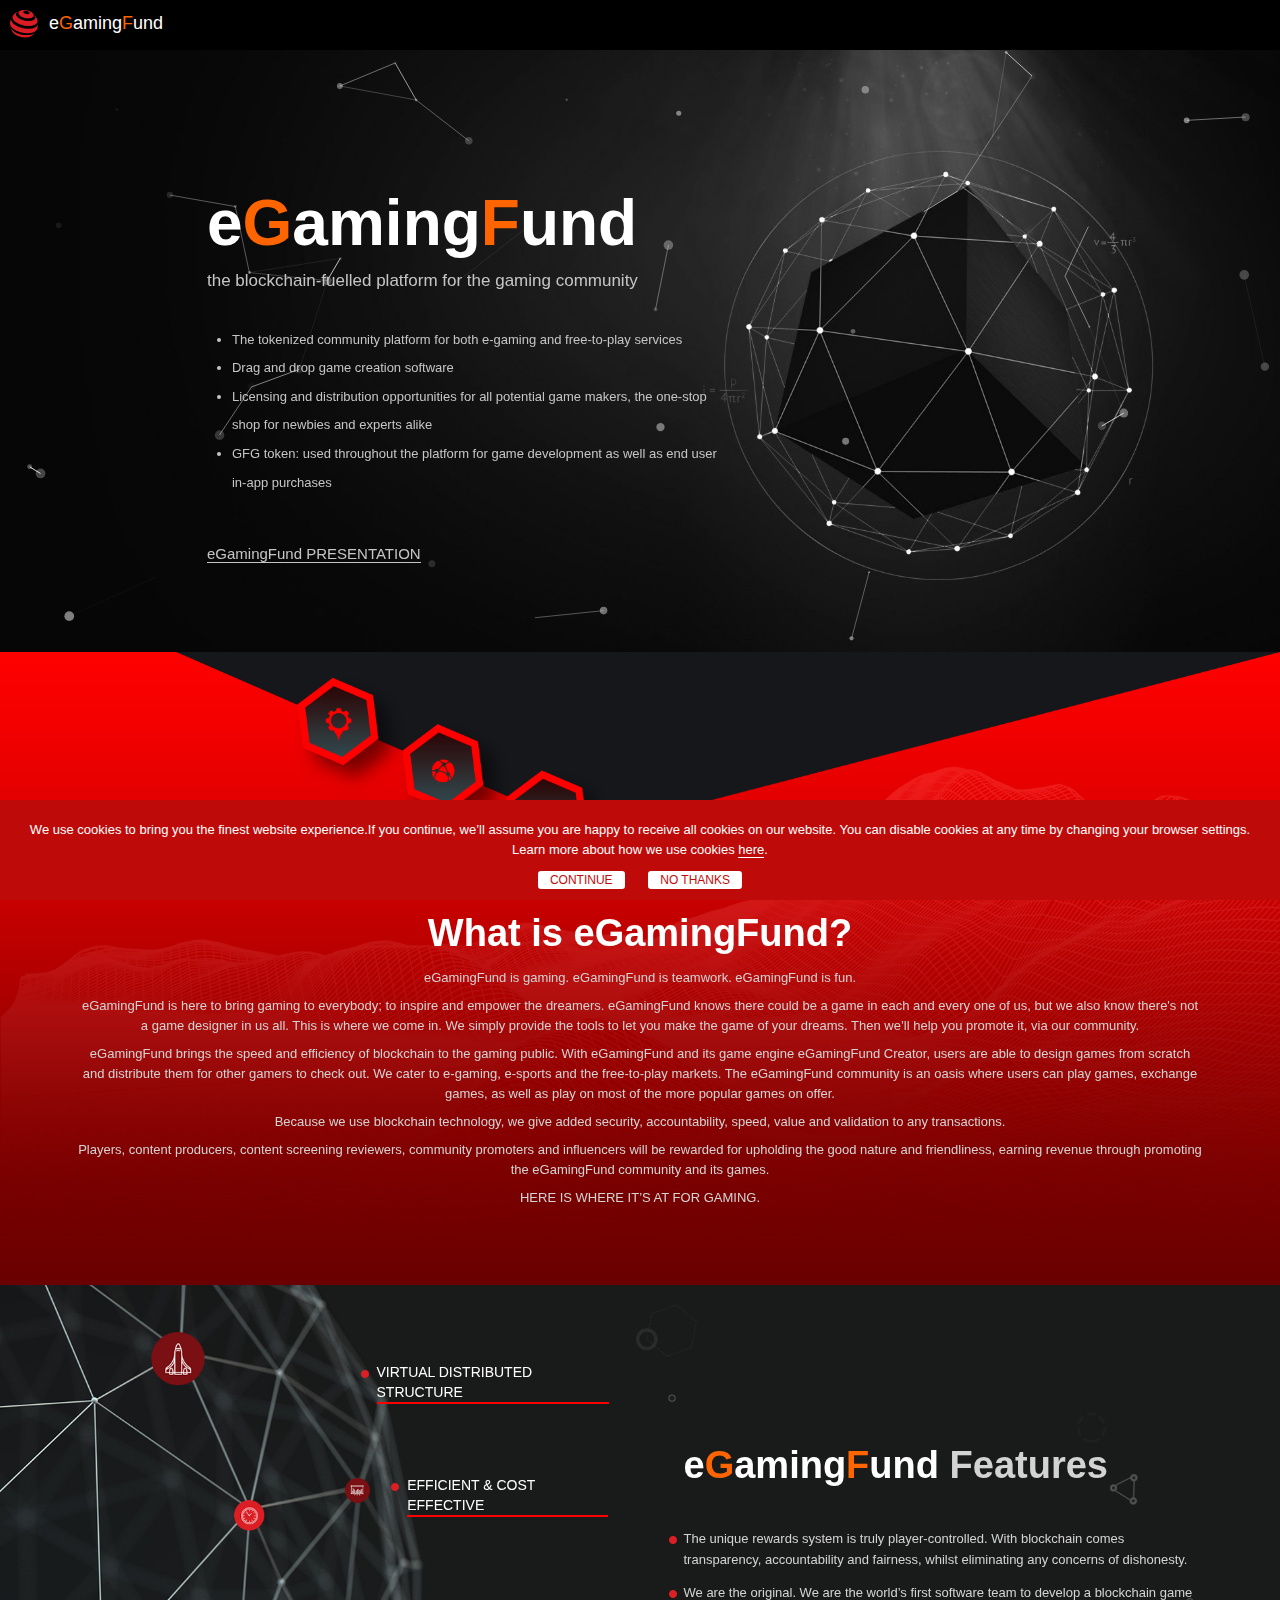
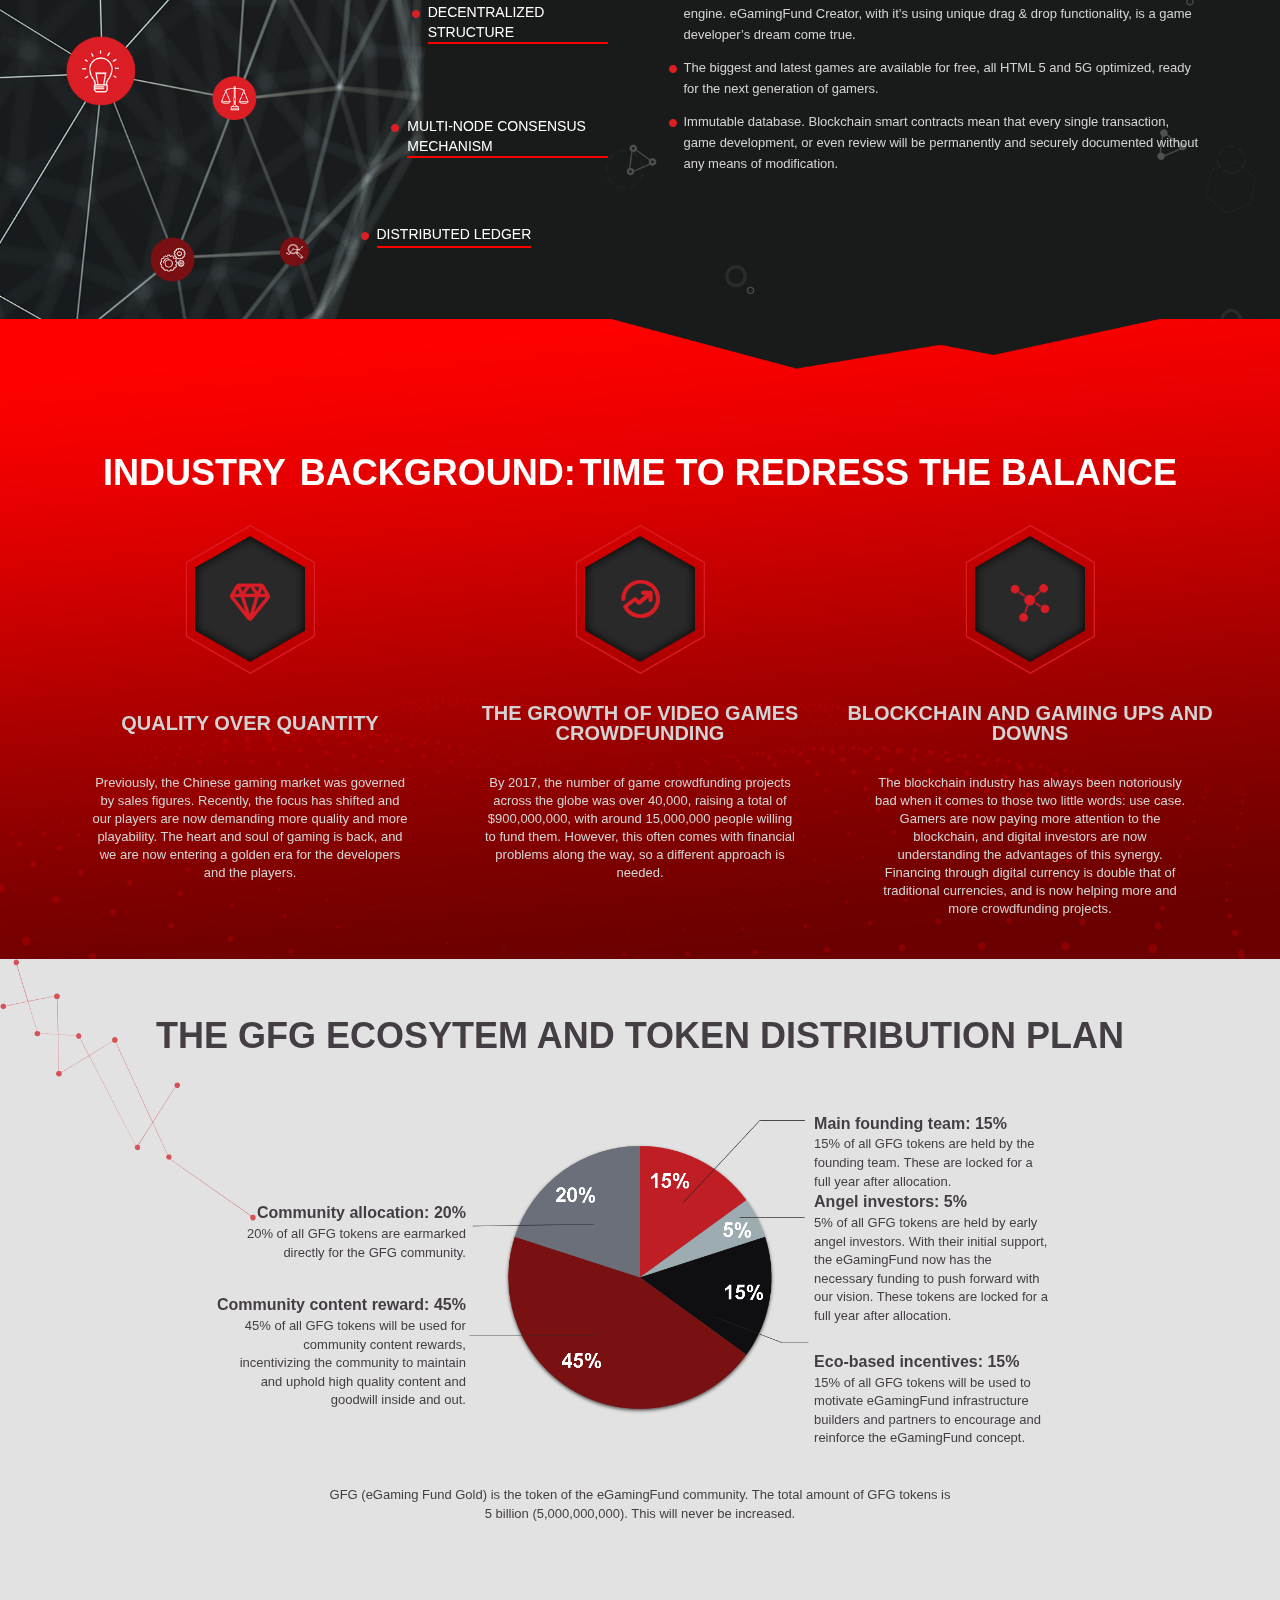
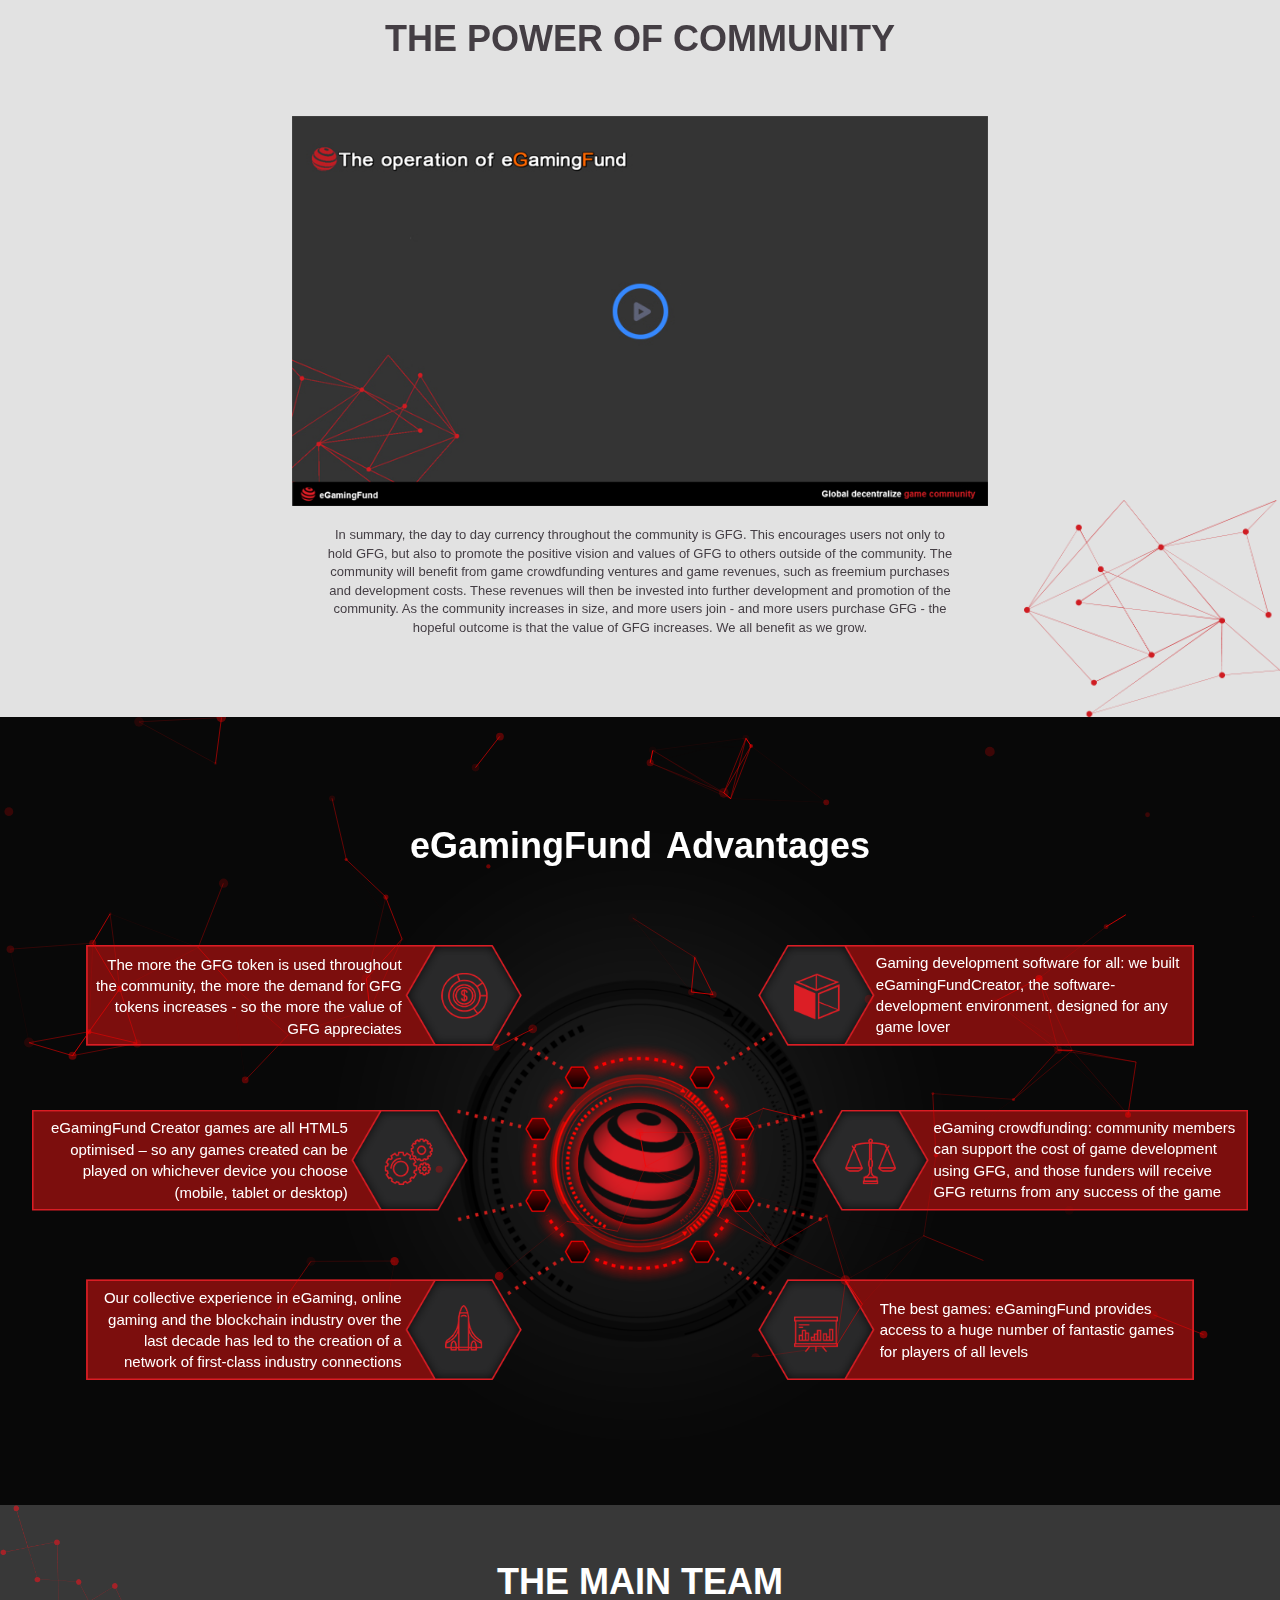
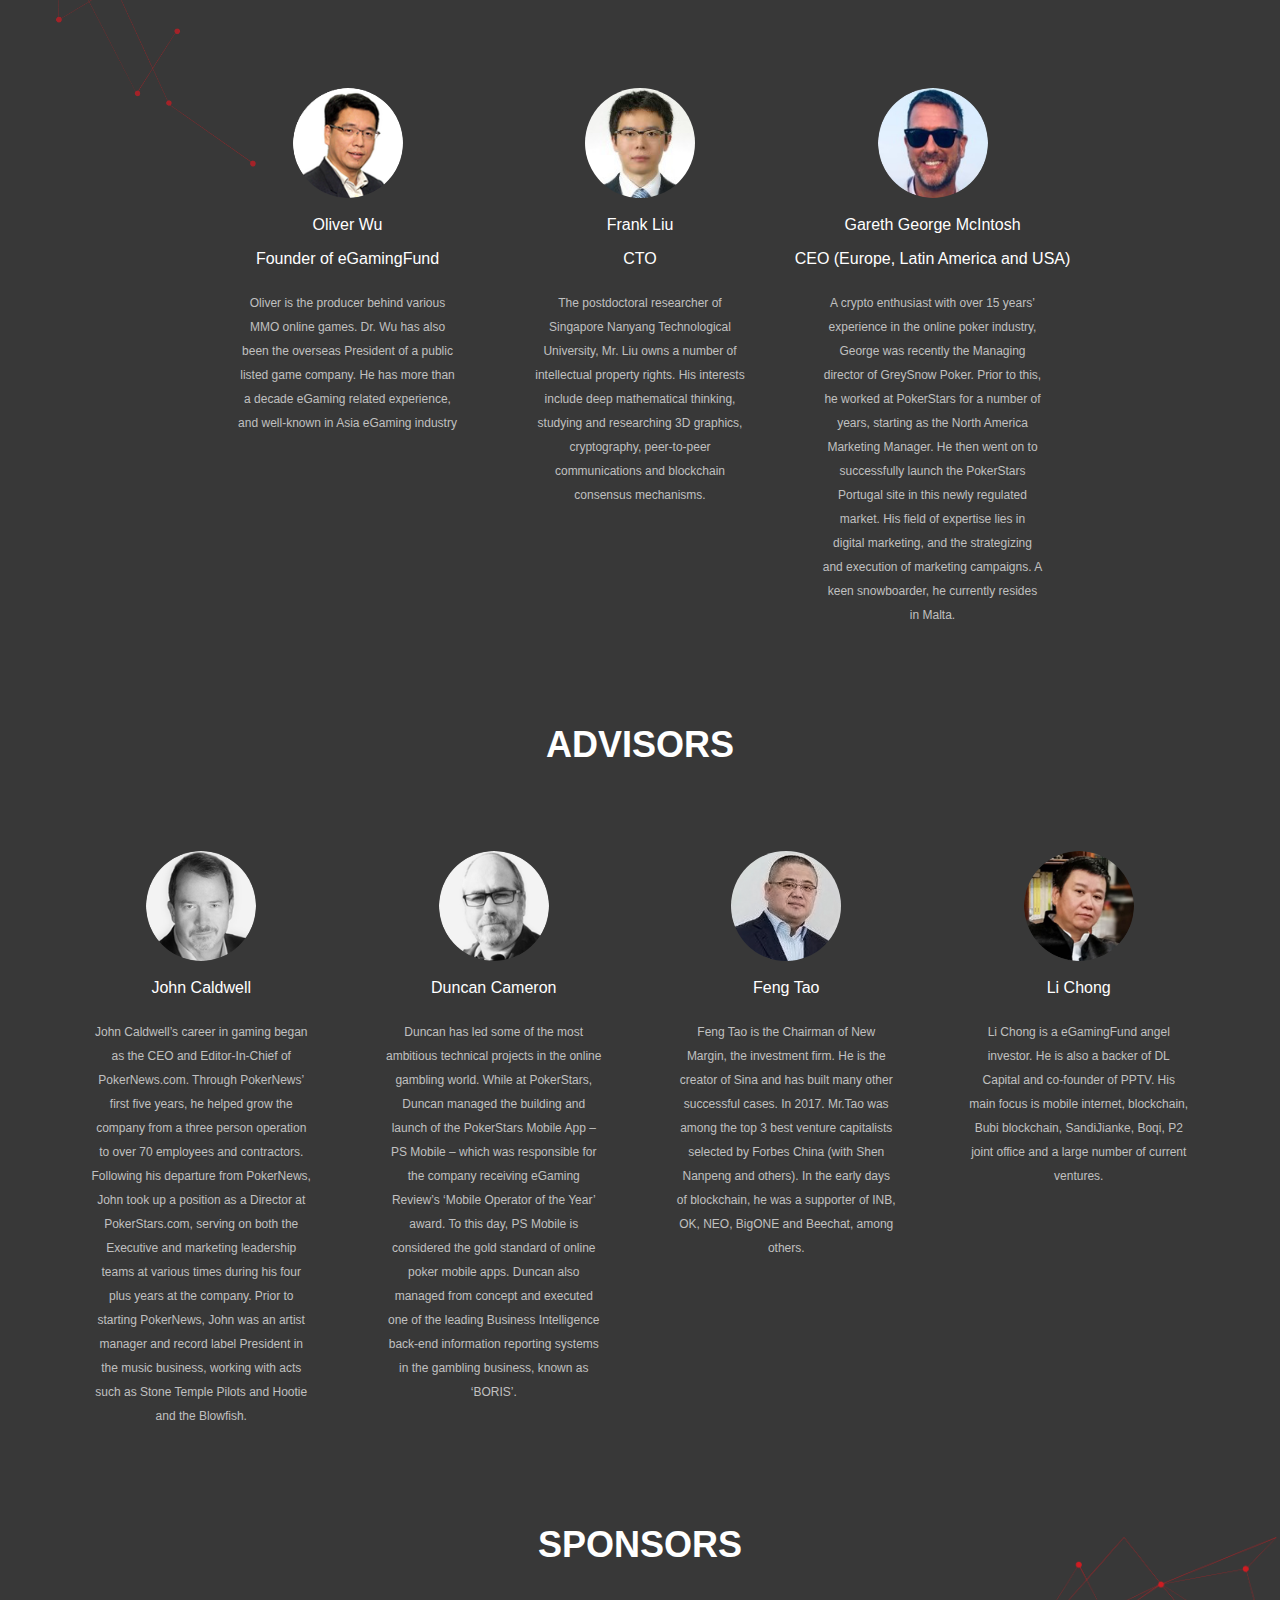
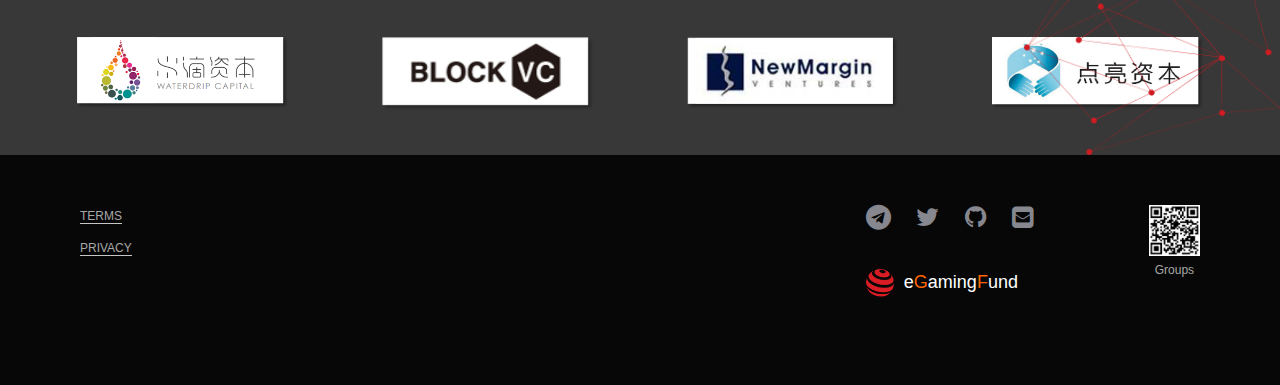
==== commit cf96a8a6: "Update" ====
--- a/index.html
+++ b/index.html
@@ -159,9 +159,9 @@
                                 <!-- e<span>G</span>aming<span>F</span>und<span style="color: #fff; font-size: 14px;">.org</span> -->
                             e<span style="color:#fe6501;">G</span>aming<span style="color:#fe6501;">F</span>und 
                         </span>
-                        <!-- style="color: #cf0202;" -->
+                        <!-- Features -->
                         <span  id="industry_status_feature">
-                            FEATURE
+                            
                         </span>
                     </div>
                 </div>
@@ -197,7 +197,7 @@
                 <div class="center-block head">      
                     <div class="col-lg-12 col-md-12 col-xs-12">
                         <div class="service-title" id="service_title">
-                            <div id="service_title1">INDUSTRY</div>
+                            <div id="service_title1"></div>
                             <!--  style="color: #cf0202" -->
                             <div id="service_title2"></div>
                             <div > TIME TO REDRESS THE BALANCE</div>
@@ -342,28 +342,22 @@
 
             <div class="background-img">
                 <div class="competitive-content">
-                    <div class="first-content item-content">
-                        <div class="item-title" id="competitive_title_item1"></div>
+                    <div class="first-content item-content">    
                         <div class="item-text" id="competitive_text_item1"></div>
                     </div>
-                    <div class="second-content item-content">
-                        <div class="item-title" id="competitive_title_item2"></div>
+                    <div class="second-content item-content">    
                         <div class="item-text" id="competitive_text_item2"></div>
                     </div>
-                    <div class="third-content item-content">
-                        <div class="item-title" id="competitive_title_item3"></div>
+                    <div class="third-content item-content">    
                         <div class="item-text" id="competitive_text_item3"></div>
                     </div>
-                    <div class="fourth-content item-content">
-                        <div class="item-title" id="competitive_title_item4"></div>
+                    <div class="fourth-content item-content">    
                         <div class="item-text" id="competitive_text_item4"></div>
                     </div>
-                    <div class="fifth-content item-content">
-                        <div class="item-title" id="competitive_title_item5"></div>
+                    <div class="fifth-content item-content">    
                         <div class="item-text" id="competitive_text_item5"></div>
                     </div>
-                    <div class="sixth-content item-content">
-                        <div class="item-title" id="competitive_title_item6"></div>
+                    <div class="sixth-content item-content">    
                         <div class="item-text" id="competitive_text_item6"></div>
                     </div>
                 </div>
@@ -372,33 +366,27 @@
             <div class="container" >
                 <div class="other-container">
                     <div class="other-container-img"><img src="./img/competitive/0004.png" alt=""></div>
-                    <div class="other-container-content" >
-                        <div class="item-title" id="competitive_other_title_item1"></div>
+                    <div class="other-container-content" >    
                         <div class="item-text" id="competitive_other_text_item1"></div>
                     </div>
                     <div class="other-container-img"><img src="./img/competitive/0007.png" alt=""></div>
-                    <div class="other-container-content">
-                        <div class="item-title" id="competitive_other_title_item6"></div>
+                    <div class="other-container-content">    
                         <div class="item-text" id="competitive_other_text_item6"></div>
                     </div>
                     <div class="other-container-img"><img src="./img/competitive/0003.png" alt=""></div>
-                    <div class="other-container-content">
-                        <div class="item-title" id="competitive_other_title_item4"></div>
+                    <div class="other-container-content">    
                         <div class="item-text" id="competitive_other_text_item4"></div>
                     </div>
                     <div class="other-container-img"><img src="./img/competitive/0002.png" alt=""></div>
-                    <div class="other-container-content">
-                        <div class="item-title" id="competitive_other_title_item2"></div>
+                    <div class="other-container-content">    
                         <div class="item-text" id="competitive_other_text_item2"></div>
                     </div>
                     <div class="other-container-img"><img src="./img/competitive/0005.png" alt=""></div>
-                    <div class="other-container-content">
-                        <div class="item-title" id="competitive_other_title_item3"></div>
+                    <div class="other-container-content">    
                         <div class="item-text" id="competitive_other_text_item3"></div>
                     </div>
                     <div class="other-container-img"><img src="./img/competitive/0001.png" alt=""></div>
-                    <div class="other-container-content">
-                        <div class="item-title" id="competitive_other_title_item5"></div>
+                    <div class="other-container-content">    
                         <div class="item-text" id="competitive_other_text_item5"></div>
                     </div>                  
                 </div>
@@ -490,42 +478,41 @@
 
         <div class="container">
             <div class="row">
-                <!-- <div class="center-block head">        
-                    <div class="col-lg-12 col-md-12 col-xs-12">
-                        <div class="team-title"><div id="team_title">TEAM</div><div id="team_title_intro">&nbspINTRODUCTION</div></div>              
-                    </div>        
-                </div>     -->
-
-                <!-- TEAM MEMBER -->  
+                <!-- The Main Team -->  
                 <div class="team-small-title" id="team-creative-title">
-                    The Main Team
+                    
                 </div>
                 <!-- creative team-->
-                <div style="display: flex; flex-wrap: wrap; justify-content: flex-start;">
-                    
+                <div style="display: flex; flex-wrap: wrap; justify-content: center;">
+                    <!-- Oliver Wu -->
                     <div class="team-item-content">
                         <div class="col-lg-3 col-md-3 team-item" >
                             <div class="team-member1 team-member">    
                                 <div class="member1 member" style="background-image: url('./img/person/person12.png');"></div>        
-                                <p class="name" id="team_name_item3">Oliver Wu</p>
+                                <p class="name" id="team_name_item3"></p>
+                                <p class="name" id="team_role_item3"></p> 
                                 <p id="team_text_item3"></p>        
                             </div>          
                         </div>
                     </div>
+                    <!-- Frank Liu -->
                     <div class="team-item-content">
                         <div class="col-lg-3 col-md-3 team-item">
                             <div class="team-member2 team-member">       
                                 <div class="member2 member" style="background-image: url('./img/person/person2.png');"></div>         
-                                <p class="name" id="team_name_item6">Frank Liu</p>        
+                                <p class="name" id="team_name_item6"></p>   
+                                <p class="name" id="team_role_item6"></p>         
                                 <p id="team_text_item6"></p>         
                             </div>        
                         </div>     
                     </div>
+                    <!-- Gareth George McIntosh -->
                     <div class="team-item-content">
                         <div class="col-lg-3 col-md-3 team-item">
                             <div class="team-member1 team-member"> 
                                 <div class="member1 member" style="background-image: url('./img/person/person19.png');"></div>           
-                                <p class="name" id="team_name_item19">Gareth George McIntosh</p>                
+                                <p class="name" id="team_name_item19"></p>   
+                                <p class="name" id="team_role_item19"></p>                
                                 <p id="team_text_item19"></p>            
                             </div>        
                         </div>
@@ -533,25 +520,28 @@
                 </div>
                 <!-- creative team end-->
 
+                <!-- Consultant Team -->
                 <div class="team-small-title" id="team-consultant-title">
-                    Consultant Team
+                    
                 </div>
                 <!-- consultant team-->
                 <div style="display: flex; flex-wrap: wrap; justify-content: flex-start;">
+                    <!-- John Caldwell -->
                     <div class="team-item-content">
                         <div class="col-lg-3 col-md-3 team-item" >
                             <div class="team-member3 team-member">     
                                 <div class="member3 member" style="background-image: url('./img/person/person17.png');"></div>          
-                                <p class="name" id="team_name_item17">John Caldwell</p>                 
+                                <p class="name" id="team_name_item17"></p>                 
                                 <p id="team_text_item17"></p>          
                             </div>       
                         </div>
                     </div>
+                    <!-- Duncan Cameron -->
                     <div class="team-item-content">
                         <div class="col-lg-3 col-md-3 team-item">
                             <div class="team-member4 team-member"> 
                                 <div class="member4 member" style="background-image: url('./img/person/person18.png');"></div>           
-                                <p class="name" id="team_name_item18">Duncan Cameron</p>                
+                                <p class="name" id="team_name_item18"></p>                
                                 <p id="team_text_item18"></p>            
                             </div>        
                         </div>
@@ -575,10 +565,11 @@
                         </div>
                     </div>
                 </div>
-                
                 <!-- consultant team end-->
+
+                <!-- Sponsors -->
                 <div class="team-small-title" id="team-investment-title" style="margin-bottom: 5vw;">
-                    Sponsors
+                    
                 </div>
                 <!-- investment institution-->
                 <div class="investment-institution">
--- a/css/theme6.css
+++ b/css/theme6.css
@@ -578,14 +578,15 @@
         text-align: center;
     }
     #team .team-item div{
-            margin: 0px 10px;
-            padding: 30px 10px;
+        margin: 0px 10px;
+        padding: 30px 10px;
     }
     #team .team-item .team-member p{
         /*padding: 10px;*/
         color: #c0c0c0;
         font-size: 12px;
         line-height: 24px;
+        margin-top: 20px;
     }
     #team .team-item .team-member .name{
         font-size: 16px;
@@ -1033,16 +1034,12 @@
         height: 22%;
         position: relative;
         padding: 5px 8px;
-    }
-    #competitive .background-img .competitive-content .item-content .item-title{
+        display: flex;
+        align-items: center;
+    }
+    #competitive .background-img .competitive-content .item-content .item-text{
         color: #fff;
-        font-size: 18px;
-        font-weight: bold;
-        margin-bottom: 4px;
-    }
-    #competitive .background-img .competitive-content .item-content .item-text{
-        color: #d3d3d3;
-        font-size: 13px;
+        font-size: 15px;
     }
     #competitive .background-img .competitive-content .item-content .item-text span{
         color: #feb201;
@@ -1078,18 +1075,12 @@
 
     #competitive .background-img .competitive-content .first-content .item-text,
     #competitive .background-img .competitive-content .fourth-content .item-text,
-    #competitive .background-img .competitive-content .third-content .item-text,
-    #competitive .background-img .competitive-content .first-content .item-title,
-    #competitive .background-img .competitive-content .fourth-content .item-title,
-    #competitive .background-img .competitive-content .third-content .item-title{
+    #competitive .background-img .competitive-content .third-content .item-text{
         text-align: right;
     }
     #competitive .background-img .competitive-content .second-content .item-text,
     #competitive .background-img .competitive-content .sixth-content .item-text,
-    #competitive .background-img .competitive-content .fifth-content .item-text,
-    #competitive .background-img .competitive-content .second-content .item-title,
-    #competitive .background-img .competitive-content .sixth-content .item-title,
-    #competitive .background-img .competitive-content .fifth-content .item-title{
+    #competitive .background-img .competitive-content .fifth-content .item-text{
         text-align: left;
     }
 
@@ -1140,16 +1131,12 @@
             width: 382px;
             margin: auto;
             padding: 5px 10px;
-        }
-        #competitive .container .other-container .other-container-content .item-title{
+            display: flex;
+            align-items: center;
+        }
+        #competitive .container .other-container .other-container-content .item-text{
             color: #fff;
-            font-size: 18px;
-            font-weight: bold;
-            margin-bottom: 4px;
-        }
-        #competitive .container .other-container .other-container-content .item-text{
-            color: #d3d3d3;
-            font-size: 13px;
+            font-size: 14px;
         }
         #competitive .container .other-container .other-container-content .item-text span{
             color: #feb201;
@@ -1327,12 +1314,13 @@
         flex: 2;
         display: flex;
         align-items: flex-start;
+        padding: 10px;
     }
     #contact .container .privacy-terms{
-        flex: 2;
+        flex: 1;
         display: flex;
         flex-direction: column;
-        align-items: center;
+        align-items: flex-start;
         text-align: left;
     }
 
@@ -1377,10 +1365,9 @@
     #contact .container .qr-code{
         flex: 15%; 
         display: flex; 
-        justify-content: space-around;
+        justify-content: flex-end;
     }
     #contact .container .qr-code div{
-        flex: 1;
         text-align: center;
     }
     #contact .container .qr-code div img{
@@ -1478,9 +1465,10 @@
             line-height: 40px;       
         }
     }
-    @media only screen and (max-width: 568px){
+    @media only screen and (max-width: 598px){
         #contact .container .qr-code{
             margin: 50px auto 50px;
+            justify-content: center;
         }
         #contact .container .content{
             justify-content: center;
@@ -1495,6 +1483,7 @@
         #contact .container .privacy-terms{
             margin: 12vw 0;
             text-align: center;
+            align-items: center;
         }
         #contact .container .privacy-terms>div{
             margin-bottom: 20px;
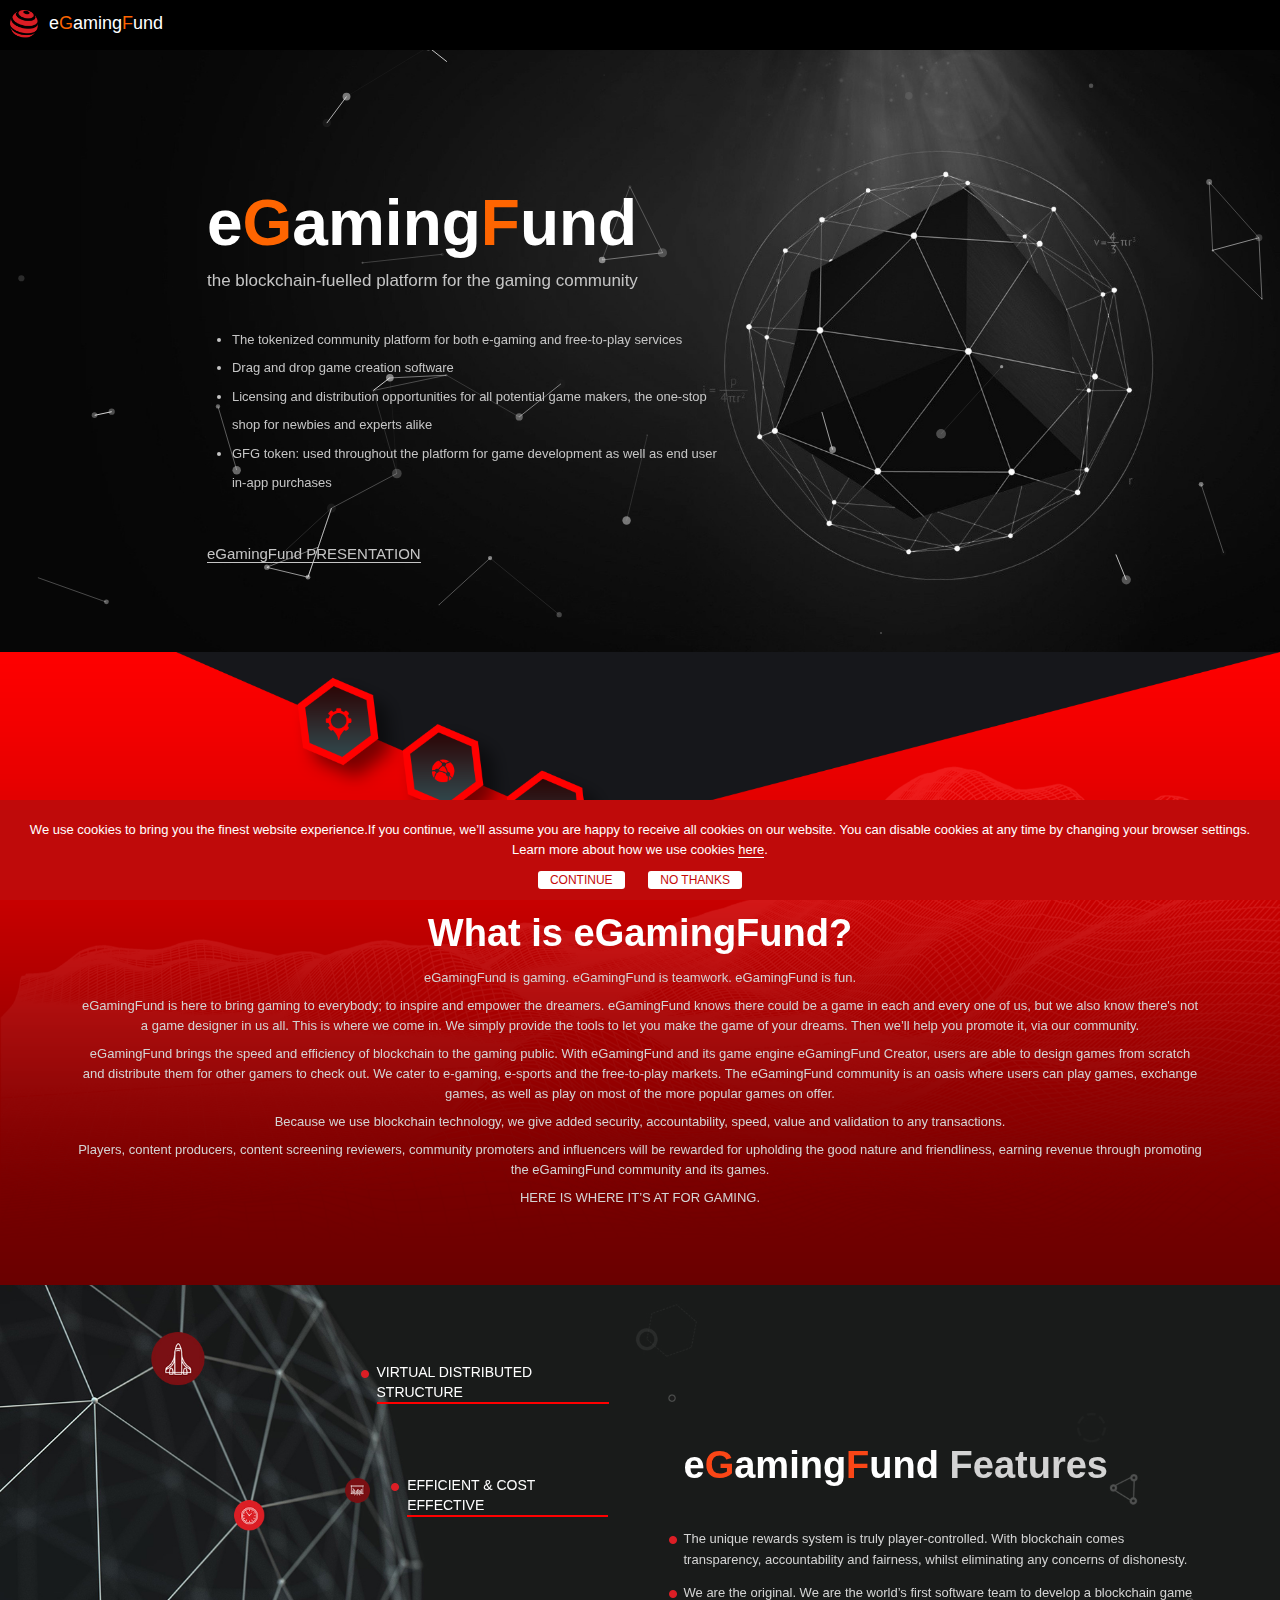
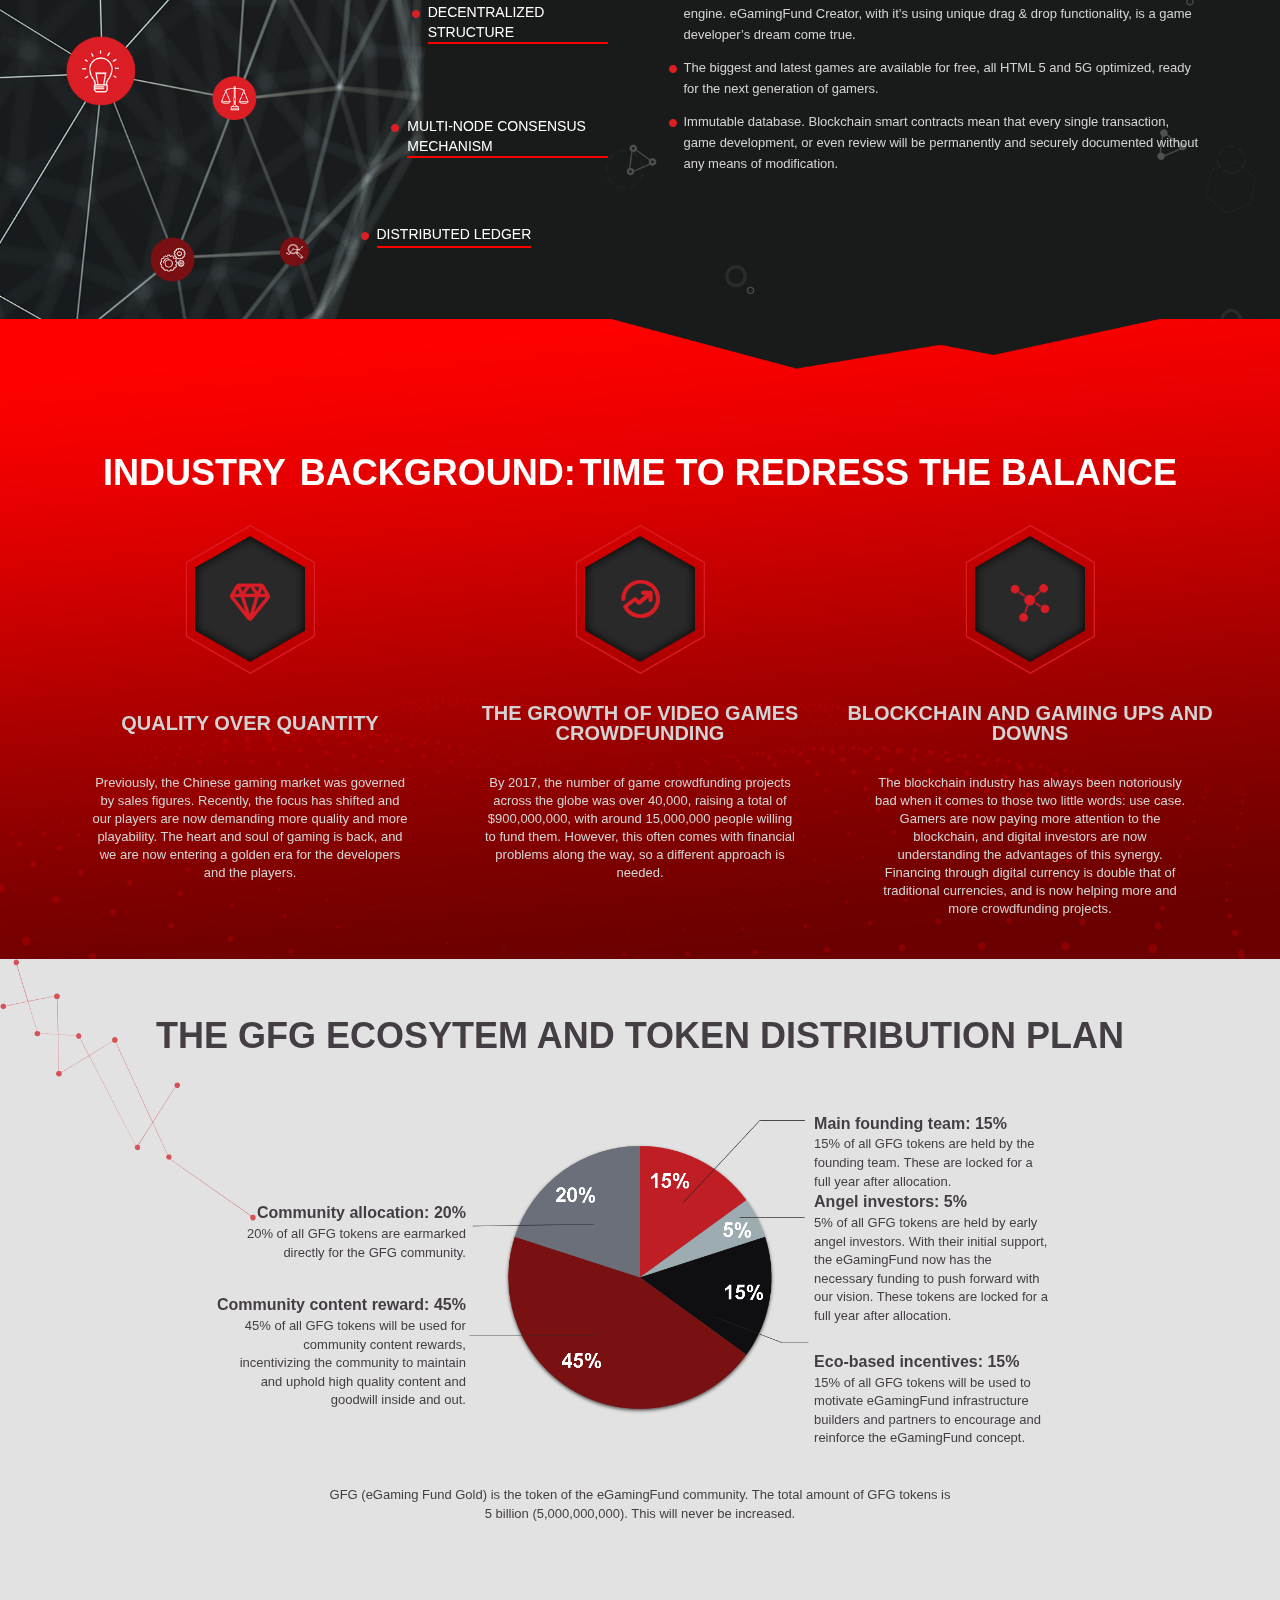
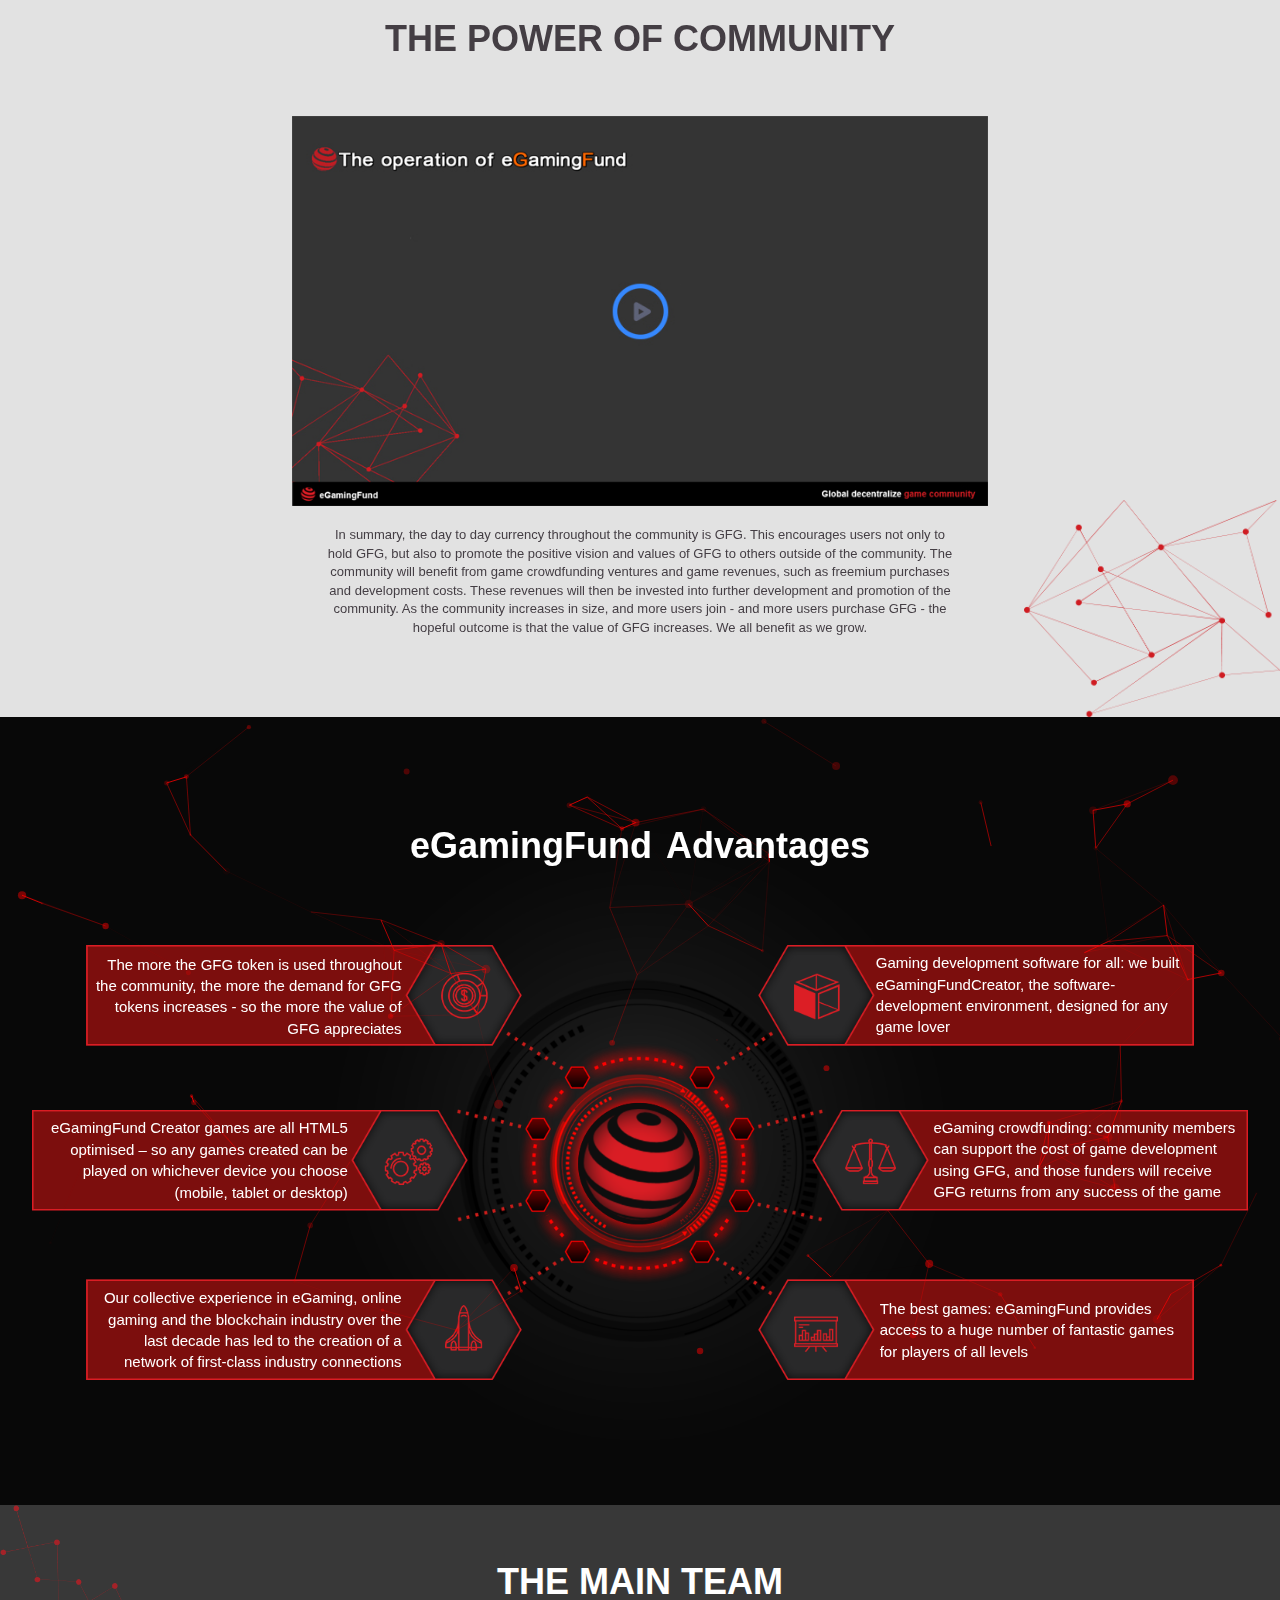
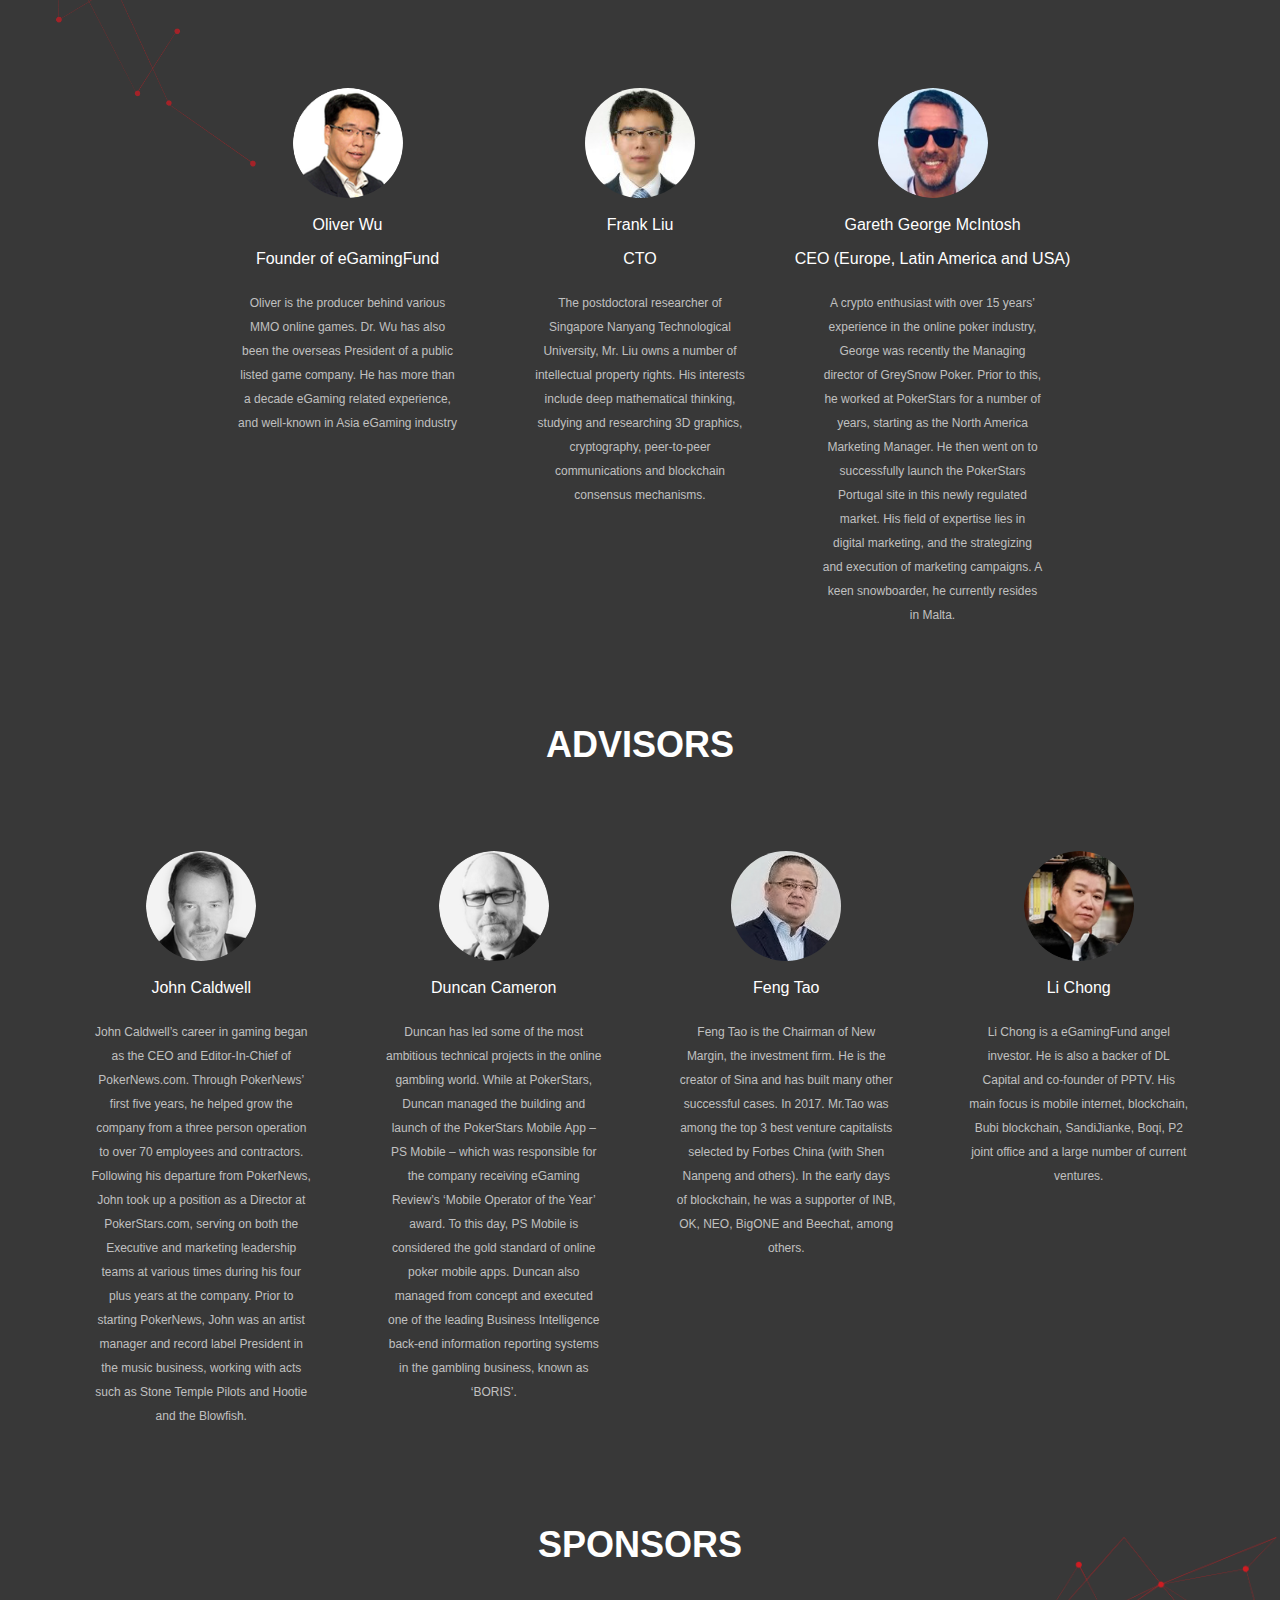
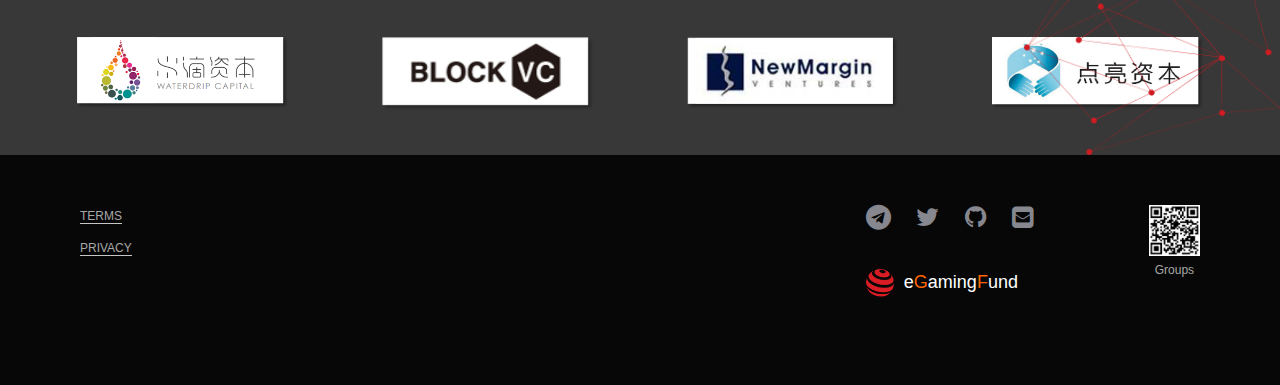
==== commit 25c9d15a: "Update" ====
--- a/index.html
+++ b/index.html
@@ -3,12 +3,11 @@
 <head>
     <meta charset="utf-8">
     <title>eGamingFund - the blockchain-fuelled platform for the gaming community</title>
-    <link rel="bookmark" type="image/x-icon" href="img/logo1.ico"/>
-	<link rel="shortcut icon" href="img/logo1.ico" type="image/x-icon"/>
-    <link rel="icon" href="img/logo2.png" type="image/png">
+    <link rel="bookmark" type="image/x-icon" href="img/logo-new.ico"/>
+	<link rel="shortcut icon" href="img/logo-new.ico" type="image/x-icon"/>
+    <link rel="icon" href="img/logo2-new.png" type="image/png">
     <meta name="viewport" content="width=device-width, initial-scale=1.0">
     <meta name="description" content="eGamingFund - the blockchain-fuelled platform for the gaming community">
-    <meta name="author" content="Fabian Bentz Webdesign">
     <meta name="keywords" content="Game Development,Financing,Crowdfunding,Investment,NSFW,Token,Gaming">
 
     <!--facebook linked start-->
@@ -17,7 +16,7 @@
 	<meta property="og:url" content="https://egamingfund.org"/>
     <meta property="og:title" content="eGamingFund"/>
     <meta property="og:description" content="eGamingFund - the blockchain-fuelled platform for the gaming community"/>
-    <meta property="og:image" content="https://egamingfund.org/img/logo2.png" />
+    <meta property="og:image" content="https://egamingfund.org/img/logo2-new.png" />
     <!--facebook linked end-->
 
     <!--twitter linked start-->
@@ -25,7 +24,7 @@
     <!--<meta name="twitter:site" content="@enjin"/>-->
 	<meta name="twitter:title" content="eGamingFund"/>
     <meta name="twitter:description" content="eGamingFund - the blockchain-fuelled platform for the gaming community"/>
-    <meta name="twitter:image" content="https://egamingfund.org/img/logo2.png"/>
+    <meta name="twitter:image" content="https://egamingfund.org/img/logo2-new.png"/>
     <!--twitter linked end-->
 
     <!-- Global site tag (gtag.js) - Google Analytics -->
@@ -155,9 +154,9 @@
             <div class="industry-status-intro col-lg-5 col-md-5">
                 <div class="industry-status-img">
                     <div class="industry-title">
-                        <span style="font-family: 'Arial'; color: #fff;">
+                        <span style="color: #fff;">
                                 <!-- e<span>G</span>aming<span>F</span>und<span style="color: #fff; font-size: 14px;">.org</span> -->
-                            e<span style="color:#fe6501;">G</span>aming<span style="color:#fe6501;">F</span>und 
+                            e<span style="color:#fa4616;">G</span>aming<span style="color:#fa4616;">F</span>und 
                         </span>
                         <!-- Features -->
                         <span  id="industry_status_feature">
@@ -198,7 +197,6 @@
                     <div class="col-lg-12 col-md-12 col-xs-12">
                         <div class="service-title" id="service_title">
                             <div id="service_title1"></div>
-                            <!--  style="color: #cf0202" -->
                             <div id="service_title2"></div>
                             <div > TIME TO REDRESS THE BALANCE</div>
                         </div>
@@ -334,7 +332,6 @@
                 <div class="col-lg-12 col-md-12 col-xs-12">
                     <div class="competitive-title">
                         <span id="competitive_title1"></span>
-                        <!-- style="color: #cf0202;"  -->
                         <span id="competitive_title2"></span>
                     </div>
                 </div>             
@@ -408,7 +405,6 @@
         <div class="container">
             <div class="row">
                 <div class="col-lg-12 col-md-12 col-xs-12 head-title">
-                    <!--  style="color: #cf0202" -->
                     <div class="price-title" id="price_title"><div id="price_title1"></div><div id="price_title2"></div></div>
                 </div>
 
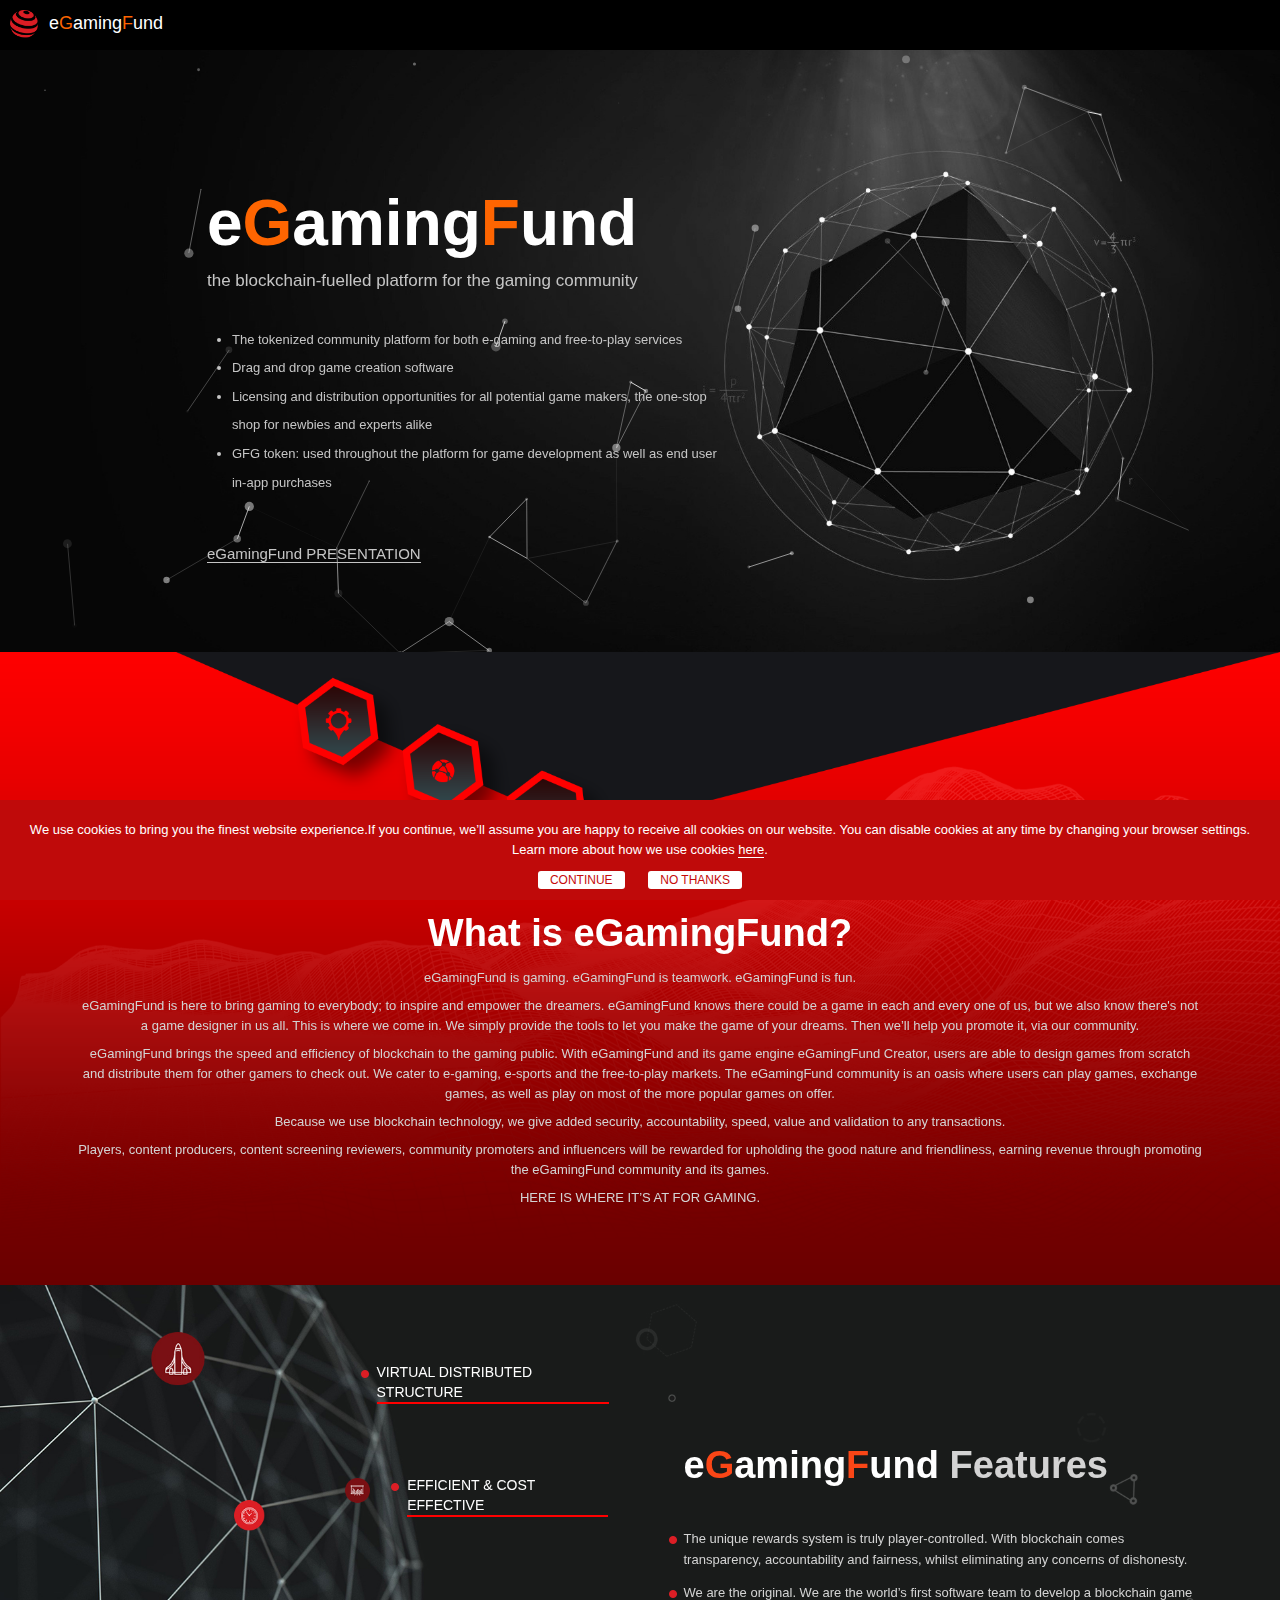
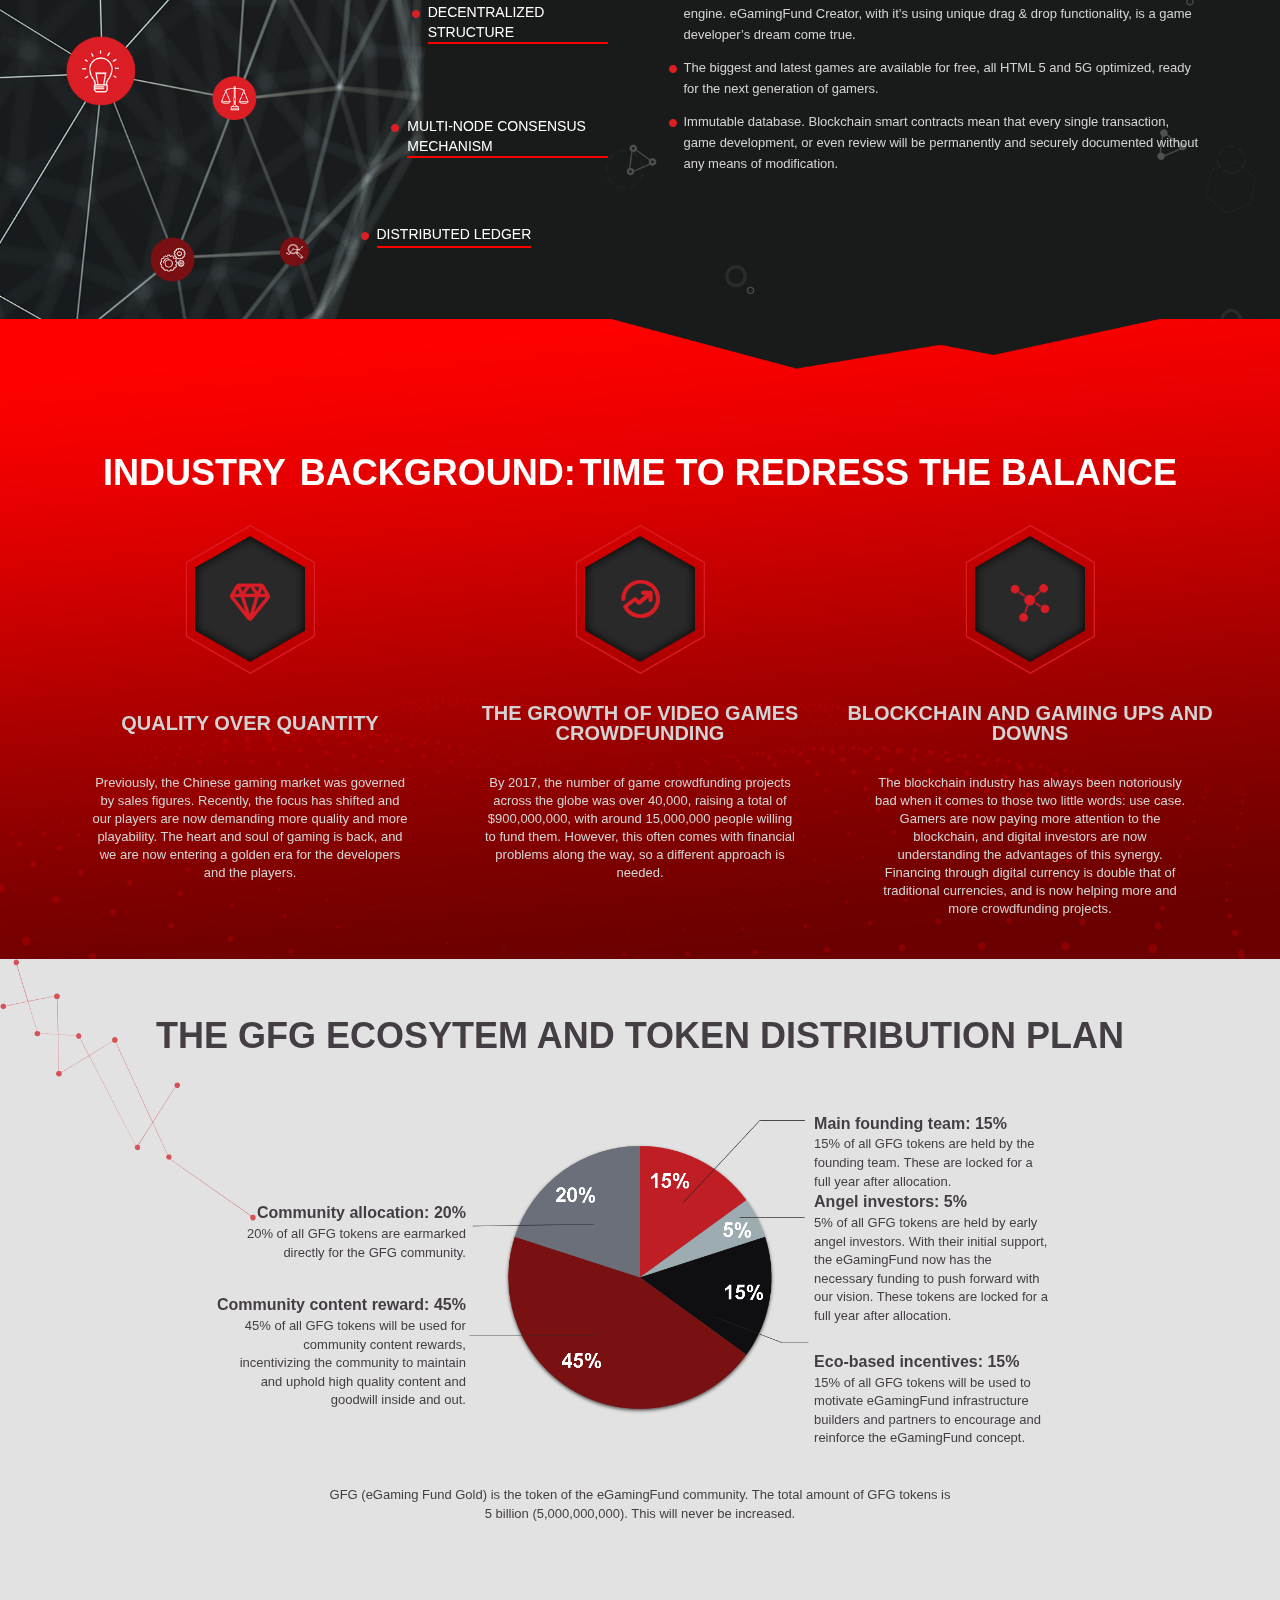
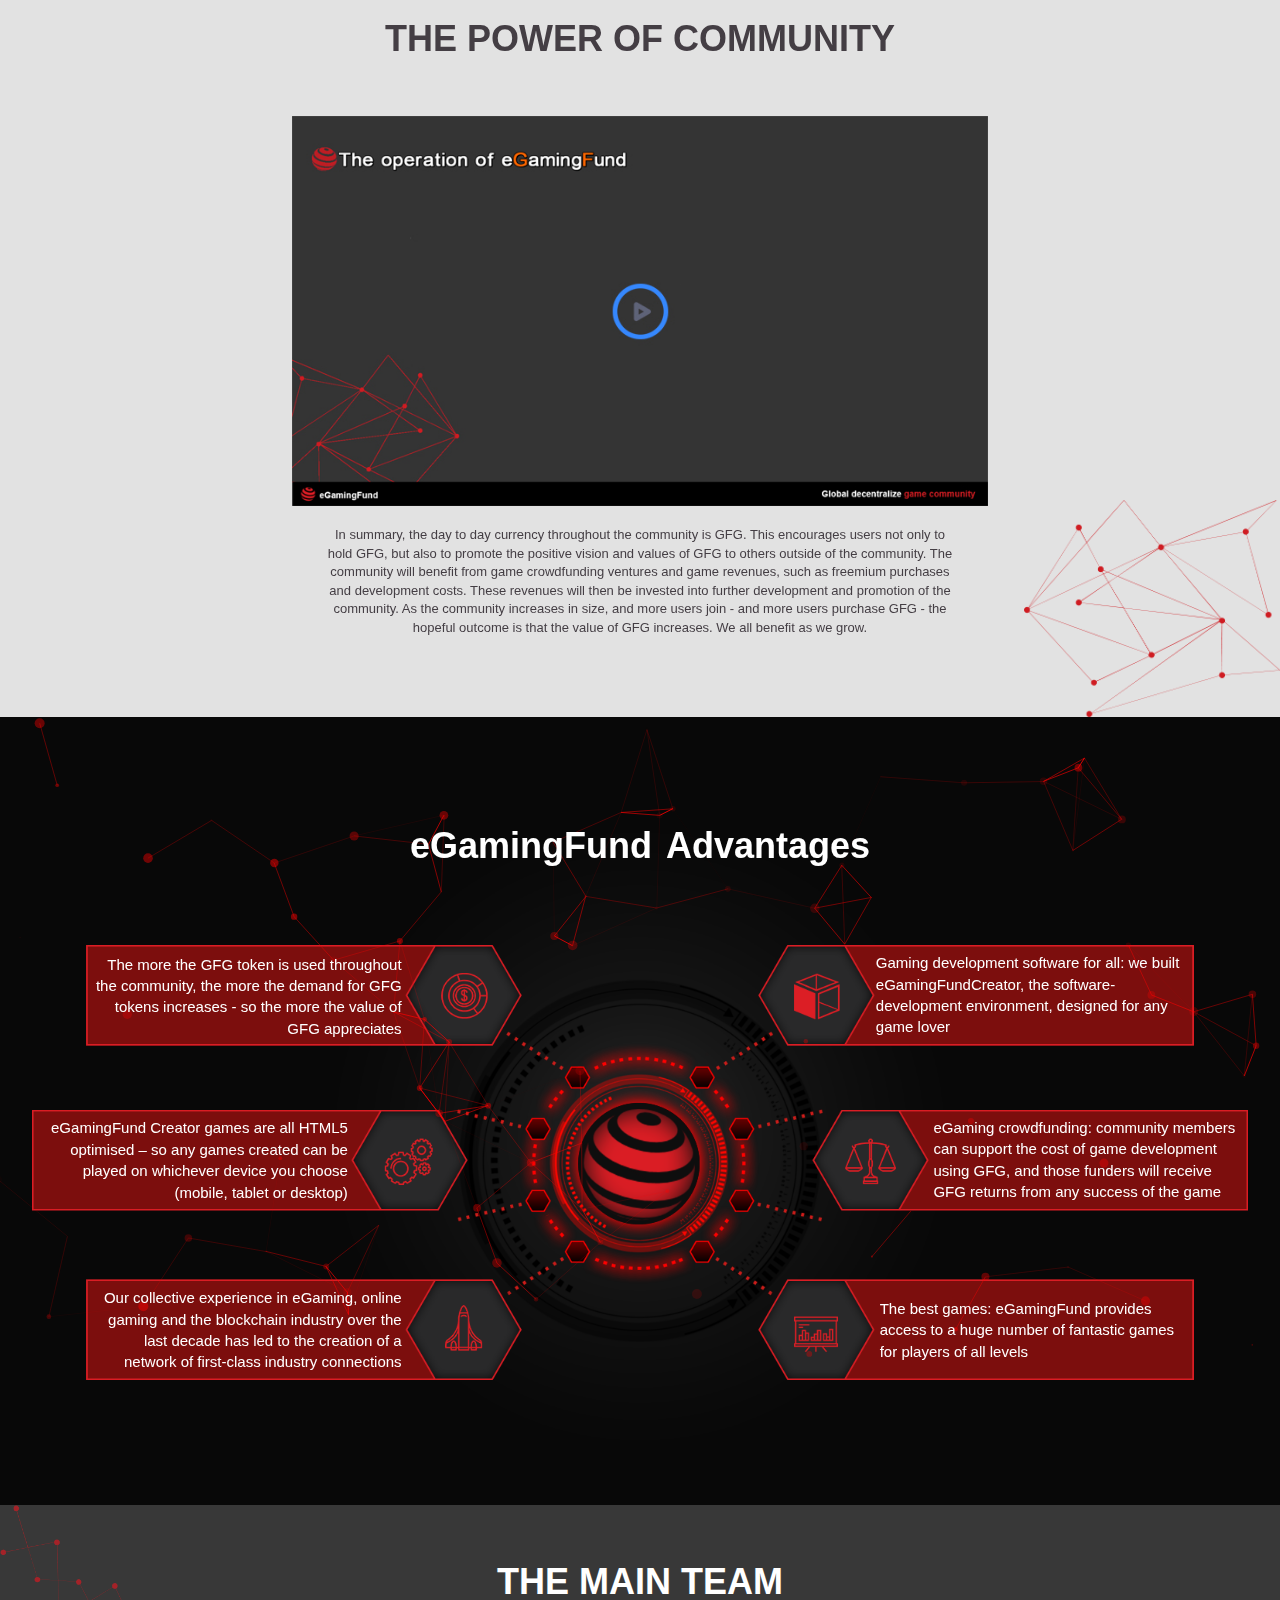
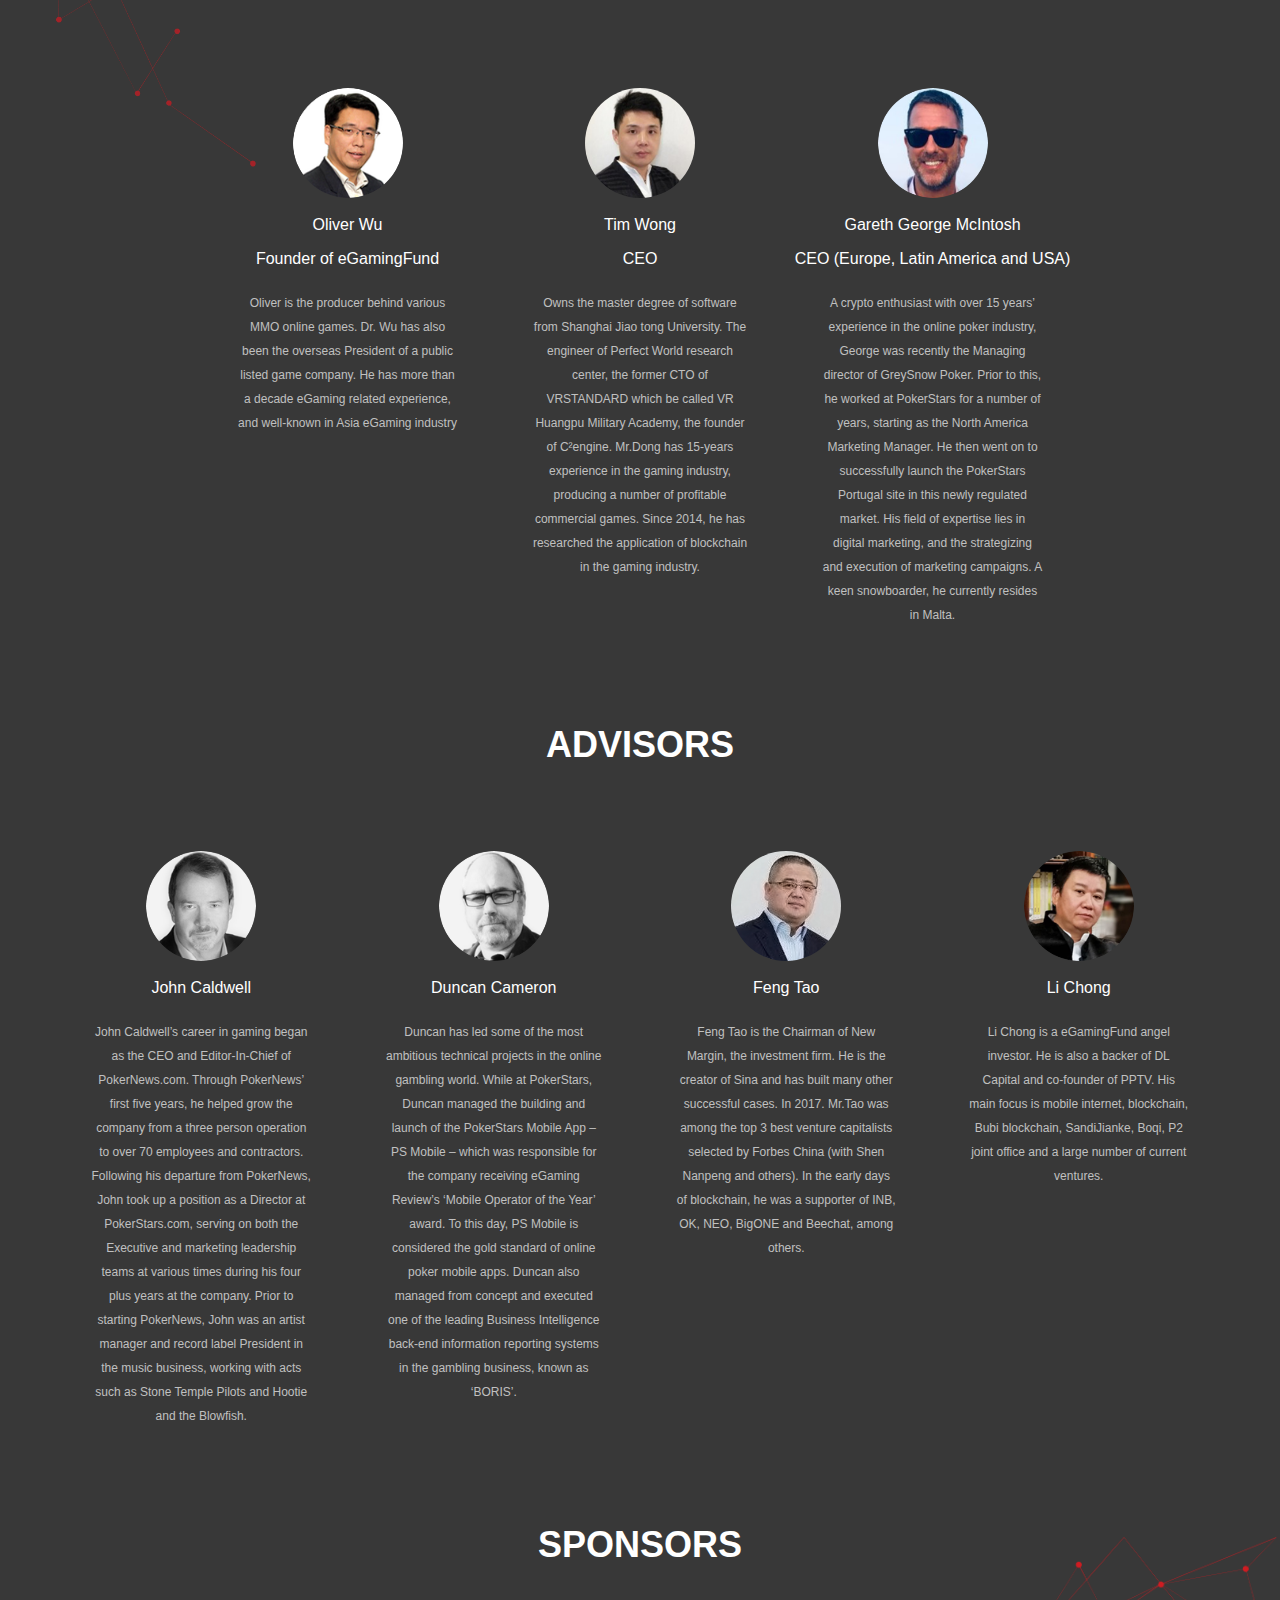
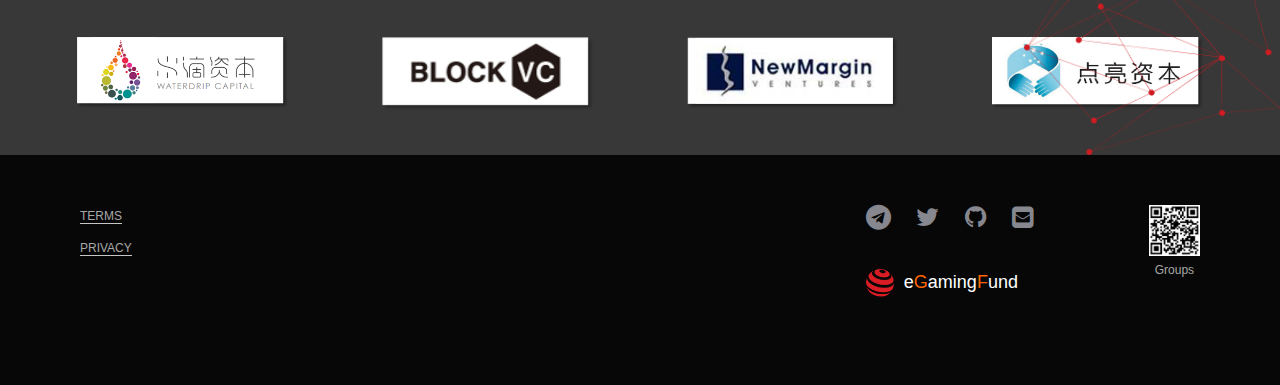
==== commit 6d050336: "1" ====
--- a/index.html
+++ b/index.html
@@ -492,13 +492,24 @@
                         </div>
                     </div>
                     <!-- Frank Liu -->
-                    <div class="team-item-content">
+                    <!-- <div class="team-item-content">
                         <div class="col-lg-3 col-md-3 team-item">
                             <div class="team-member2 team-member">       
                                 <div class="member2 member" style="background-image: url('./img/person/person2.png');"></div>         
                                 <p class="name" id="team_name_item6"></p>   
                                 <p class="name" id="team_role_item6"></p>         
                                 <p id="team_text_item6"></p>         
+                            </div>        
+                        </div>     
+                    </div> -->
+                    <!-- dong hao -->
+                    <div class="team-item-content">
+                        <div class="col-lg-3 col-md-3 team-item">
+                            <div class="team-member2 team-member">       
+                                <div class="member2 member" style="background-image: url('./img/person/person1.png');"></div>         
+                                <p class="name" id="team_name_item0"></p>   
+                                <p class="name" id="team_role_item0"></p>         
+                                <p id="team_text_item0"></p>         
                             </div>        
                         </div>     
                     </div>
